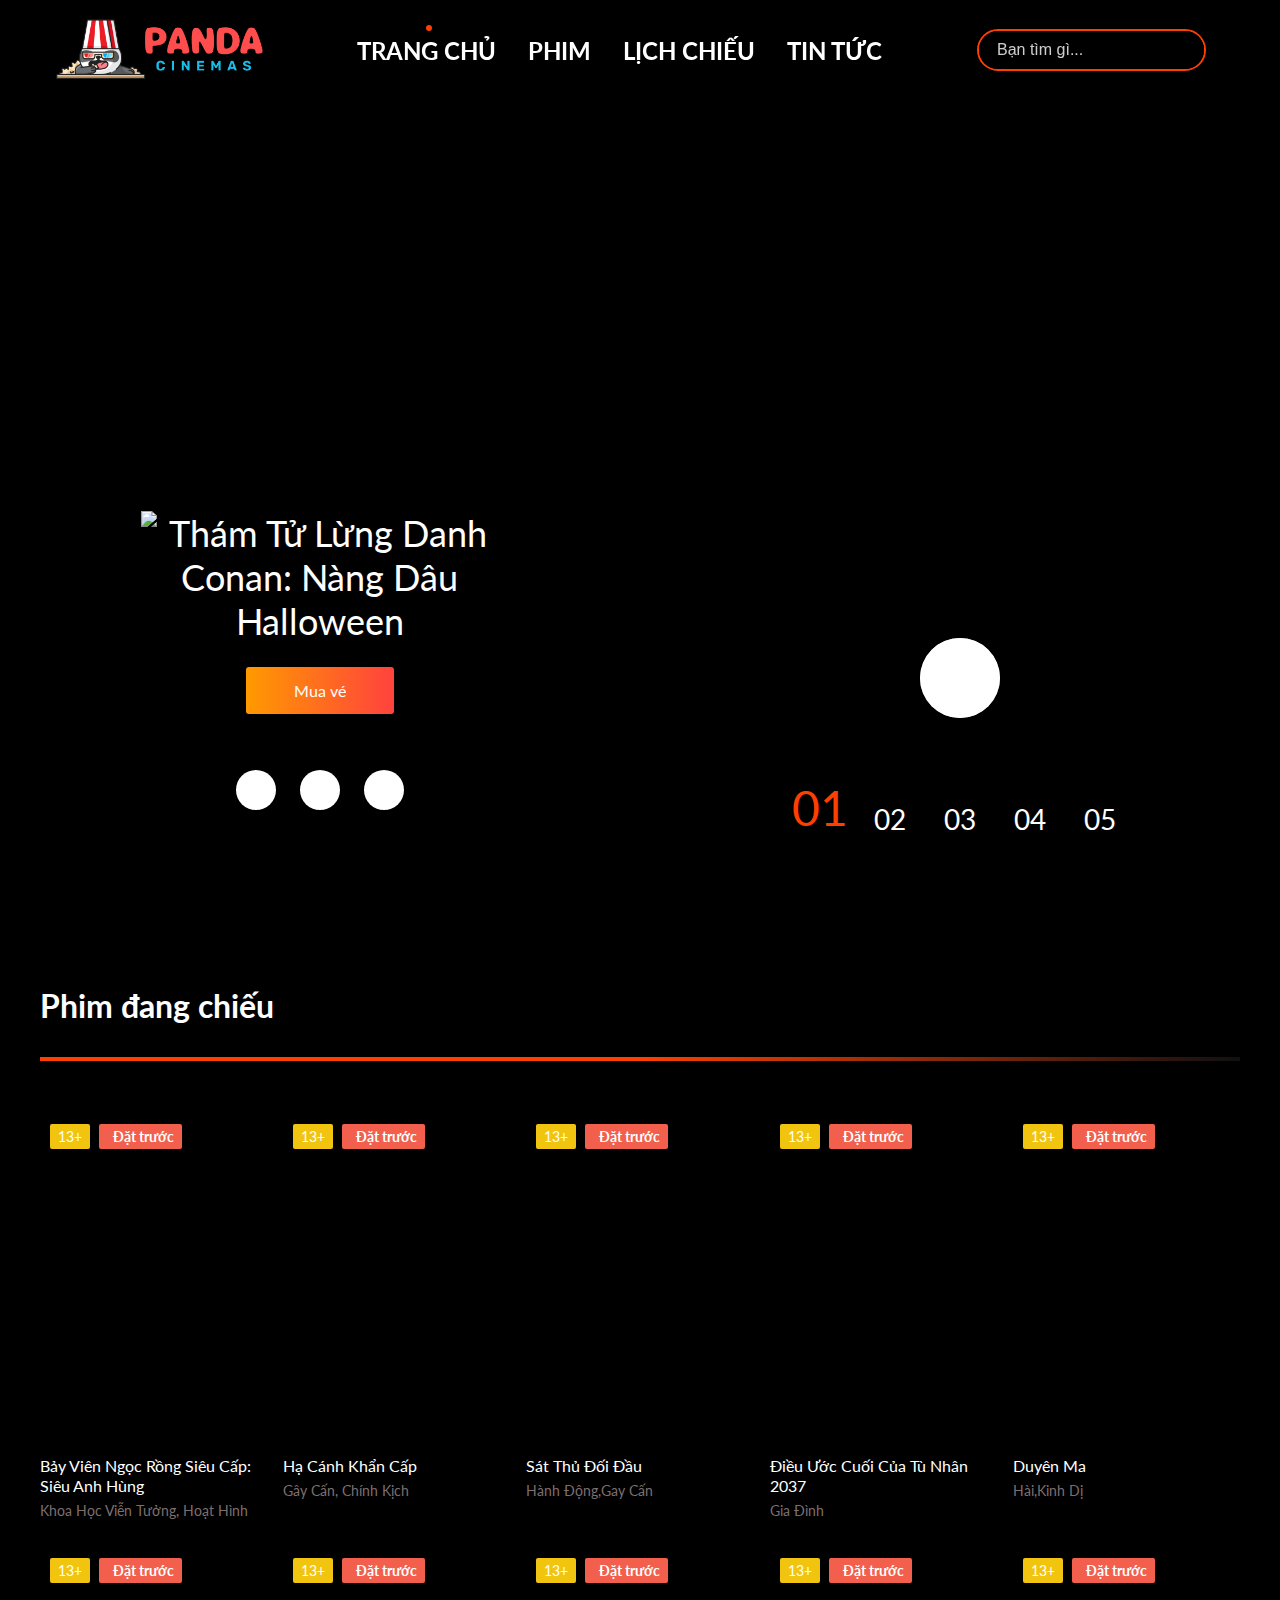
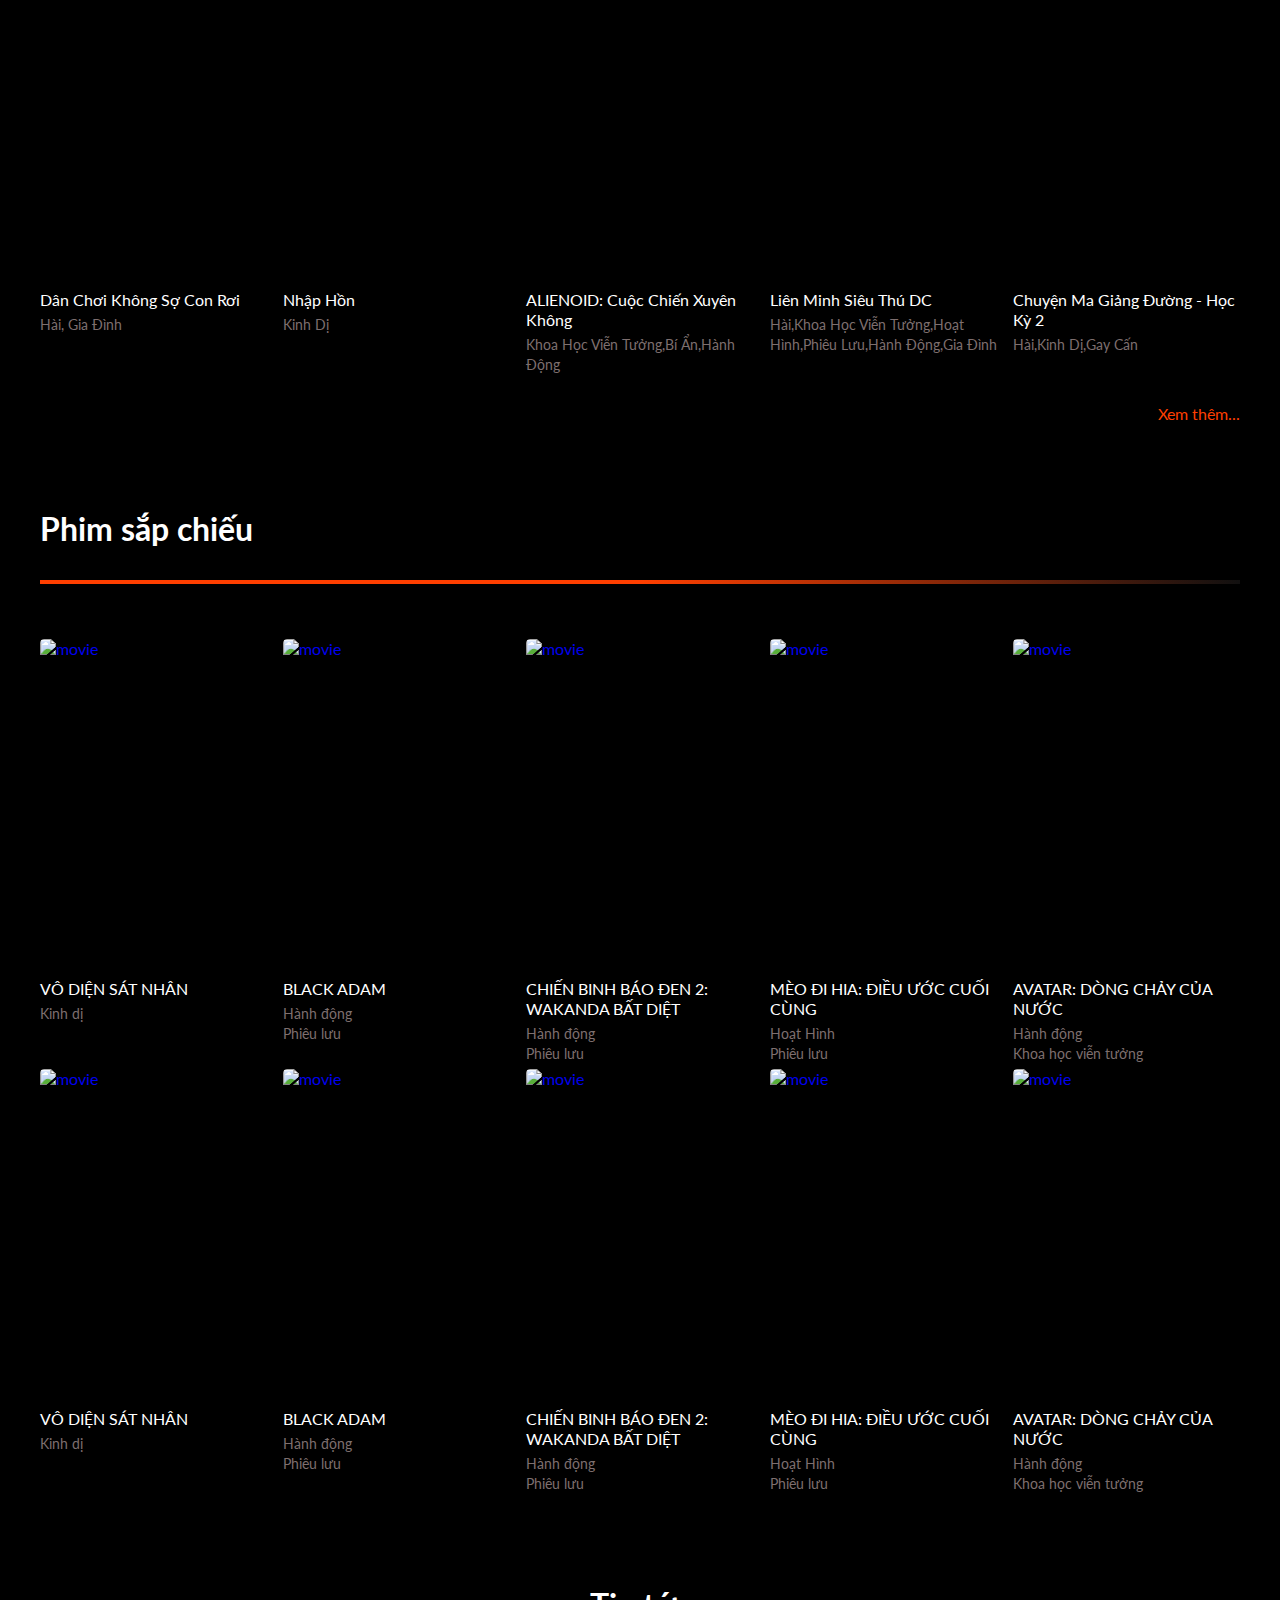
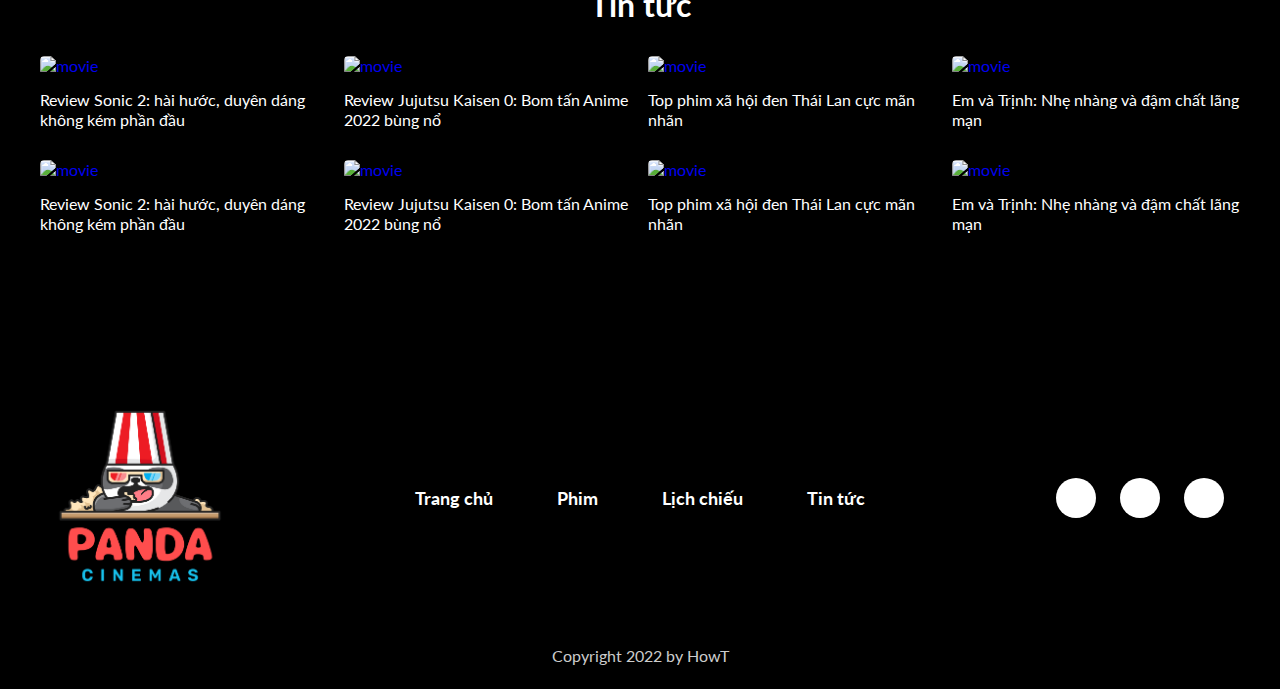
==== index.html @ e9b9b46e "leu leu" ====
<!DOCTYPE html>
<html lang="en">
<head>
    <meta charset="UTF-8">
    <meta http-equiv="X-UA-Compatible" content="IE=edge">
    <meta name="viewport" content="width=device-width, initial-scale=1.0">
    <link rel="stylesheet" href="./assets/css/main.css">
    <link rel="stylesheet" href="./assets/css/grid.css">
    <link rel="stylesheet" href="./assets/css/base.css">
    <link rel="stylesheet" href="./assets/css/responsive.css">
    <link rel="stylesheet" href="https://cdnjs.cloudflare.com/ajax/libs/slick-carousel/1.8.1/slick.css" integrity="sha512-wR4oNhLBHf7smjy0K4oqzdWumd+r5/+6QO/vDda76MW5iug4PT7v86FoEkySIJft3XA0Ae6axhIvHrqwm793Nw==" crossorigin="anonymous" referrerpolicy="no-referrer" />
    <link rel="stylesheet" href="https://cdnjs.cloudflare.com/ajax/libs/font-awesome/6.1.1/css/all.min.css" integrity="sha512-KfkfwYDsLkIlwQp6LFnl8zNdLGxu9YAA1QvwINks4PhcElQSvqcyVLLD9aMhXd13uQjoXtEKNosOWaZqXgel0g==" crossorigin="anonymous" referrerpolicy="no-referrer" />
    <link rel="preconnect" href="https://fonts.googleapis.com">
    <link rel="preconnect" href="https://fonts.gstatic.com" crossorigin>
    <link href="https://fonts.googleapis.com/css2?family=Lato:wght@400;700&family=Oswald&family=Roboto&display=swap" rel="stylesheet">
    <link rel="shortcut icon" href="./assets/img/panda.png">
    <script src="https://cdnjs.cloudflare.com/ajax/libs/jquery/3.6.0/jquery.min.js" integrity="sha512-894YE6QWD5I59HgZOGReFYm4dnWc1Qt5NtvYSaNcOP+u1T9qYdvdihz0PPSiiqn/+/3e7Jo4EaG7TubfWGUrMQ==" crossorigin="anonymous" referrerpolicy="no-referrer"></script>
    <script src="./assets/js/createHeaderAndFooter.js"></script>
    <script src="https://cdnjs.cloudflare.com/ajax/libs/slick-carousel/1.8.1/slick.min.js" integrity="sha512-XtmMtDEcNz2j7ekrtHvOVR4iwwaD6o/FUJe6+Zq+HgcCsk3kj4uSQQR8weQ2QVj1o0Pk6PwYLohm206ZzNfubg==" crossorigin="anonymous" referrerpolicy="no-referrer"></script>
    <title>Momo clone</title> 
</head>
<body>
    <!-- Back to top -->
    <a href="#" class="back-to-top">
        <i class="fa-solid fa-arrow-up"></i>
    </a>
    <div class="app">
        <!-- header app -->
        <header class="header"> 
            <!-- <div class="grid wide">
                <nav class="header-navbar">
                    <div class="navbar__logo">
                        <a href="#" class="navbar__logo-link">
                            <img src="./assets/img/Panda-ngang2.png" alt="" class="navbar__logo-img">
                        </a>  
                    </div>
                    <div class="navbar__menu">
                        <ul class="navbar__menu-list">
                            <li class="navbar__menu-item">
                                <a href="" class="navbar__menu-item-link">Phim<i class="fa-solid fa-chevron-down"></i></a> 
                            </li>
                            <li class="navbar__menu-item">
                                <a href="" class="navbar__menu-item-link">Giá vé<i class="fa-solid fa-chevron-down"></i></a>
                            </li>
                            <li class="navbar__menu-item">
                                <a href="" class="navbar__menu-item-link">Tin tức<i class="fa-solid fa-chevron-down"></i></a>
                            </li>
                            <li class="navbar__menu-item">
                                <a href="" class="navbar__menu-item-link">Về HowT<i class="fa-solid fa-chevron-down"></i></a>
                            </li>
                        </ul>
                    </div>  
                    <div class="navbar__search-bar">
                        <input id="navbar-search-inp" class="navbar__search-bar-inp" type="text" placeholder="Bạn tìm gì...">
                        <label for="navbar-search-inp"><i class="fa-solid fa-magnifying-glass navbar__search-bar-icon"></i></label>
                    </div>
                </nav>
            </div> -->
        </header>

        <!-- Container content -->
        <div class="container">
            <div class="ranking-showing"> 
                <div class="ranking-showing__bg">
                    <div class="ranking-showing__bg-wrapper">
                        <img src="https://i0.wp.com/anitrendz.net/news/wp-content/uploads/2022/02/Detective-Conan-The-Bride-of-Halloween-main-visual-1-scaled-e1643772799468.jpg" alt="" class="ranking-showing__bg-img">
                        <img src="https://images3.alphacoders.com/124/1241167.png" alt="" class="ranking-showing__bg-img">
                        <img src="https://sportshub.cbsistatic.com/i/2022/03/01/f4d8f4e6-d09f-4e48-933a-8ec43ad889b6/dragon-ball-super-super-hero-poster.png" alt="" class="ranking-showing__bg-img">
                        <img src="https://www.bullettrainmovie.com/images/share.jpg" alt="" class="ranking-showing__bg-img">
                        <img src="https://www.cinemabang.com/resources/dc%20league%20of%20superpets%20banner.jpg" alt="" class="ranking-showing__bg-img"> 
                    </div>
                </div>
                <div class="ranking-showing__content">
                    <div class="grid">
                        <div class="row no-gutters">
                            <div class="l-6">
                                <div class="ranking__infor"> 
                                    <div class="ranking__infor-name-wrapper">
                                        <img src="https://vnw-img-cdn.popsww.com/api/v2/containers/file2/cms_topic/image_title-a5d678326f1e-1655971698046-JtsDdAZ5.png?v=0" class="ranking__infor-name" alt="">
                                    </div>
                                    
                                    <!-- <h1 class="ranking__infor-name">Thám Tử Lừng Danh Conan: Nàng Dâu Halloween</h1> -->
                                    <div class="film__item-buy ranking__infor-buy">
                                        <a href="./film.html" class="slider-buy-btn buy-btn">Mua vé</a> 
                                    </div>
                                    <div class="ranking__social">
                                        <div class="footer__social">
                                            <div class="footer__social-wrapper">
                                                <a href="" class="footer__social-link">
                                                    <i class="fa-brands fa-facebook-f"></i>
                                                </a>
                                            </div>
                                            <div class="footer__social-wrapper">
                                                <a href="" class="footer__social-link">
                                                    <i class="fa-brands fa-instagram"></i>
                                                </a>
                                            </div>
                                            <div class="footer__social-wrapper">
                                                <a href="" class="footer__social-link">
                                                    <i class="fa-brands fa-twitter"></i>
                                                </a>
                                            </div>
                                        </div>
                                    </div>
                                </div>
                            </div>
                            <div class="l-6">
                                <div class="ranking__slide">
                                    <div class="ranking-trailer">
                                        <a href="#trailer" onclick="" class="ranking__trailer-icon film-trailer-item trailer-btn-responsive">
                                            <i class="fa-solid fa-play"></i>
                                        </a> 
                                    </div>
                                    <div class="ranking__number">
                                        <ul class="ranking__number-list">
                                            <li class="ranking__number-item">
                                                <a href="#" class="ranking__direct pre">
                                                    <i class="fa-solid fa-arrow-left-long"></i>
                                                </a>
                                            </li>
                                            <li class="ranking__number-item">
                                                <a href="#" class="ranking__number-link ranking-active">01</a>
                                            </li>
                                            <li class="ranking__number-item">
                                                <a href="#" class="ranking__number-link">02</a>
                                            </li>
                                            <li class="ranking__number-item">
                                                <a href="#" class="ranking__number-link">03</a>
                                            </li>
                                            <li class="ranking__number-item">
                                                <a href="#" class="ranking__number-link">04</a>
                                            </li>
                                            <li class="ranking__number-item">
                                                <a href="#" class="ranking__number-link">05</a>
                                            </li>
                                            <li class="ranking__number-item">
                                                <a href="#" class="ranking__direct next">
                                                    <i class="fa-solid fa-arrow-right-long"></i>
                                                </a>
                                            </li>
                                        </ul>
                                    </div>
                                </div>
                            </div>
                        </div> 
                    </div>
                </div>
            </div>
            <!-- Now showing -->
            <div id="showing" class="now-showing content-padding">
                <div class="grid wide">
                    <h1 class="slider-movie-tittle">Phim đang chiếu</h1>
                    <div class="lineX"></div>
                    <div class="now-showing-slider">
                        <div class="slider-film">
                            <div class="slider-wrapper">
                                <div class="row slider-film-wrapped">
                                    <div class="col l-2-4 slider-item">
                                        <div class="film__item">
                                            <a href="#" class="film__item-img-wrapped film-booking"> 
                                                <img src="./assets/img/film_1.webp" alt="" class="film__item-img">
                                                <div class="film__item-tag-top">
                                                    <span class="film__item-old old-13">13+</span>
                                                    <span class="film__item-reserve"><i class="fa-solid fa-film"></i>Đặt trước</span>
                                                </div>
                                            </a>
                                            <a href="" class="film__item-info">
                                            <p class="film__item-info-name">
                                                Thám Tử Lừng Danh Conan: Nàng Dâu Halloween 
                                            </p>
                                            <div class="film__item-info-types flex">
                                                <p class="film__item-info-type">Hoạt Hình</p>
                                                <div class="lineY"></div>
                                                <p class="film__item-info-type">Hình Sự</p>
                                            </div>
                                        </a>
                                        </div>
                                    </div> 
                                </div>
                            </div>
                            <div class="wrapped-more">
                                <span>
                                    <a href="#" class="more">Xem thêm...</a>
                                </span>
                            </div>
                        </div>
                    </div>
                </div>
            </div>

            <div class="background-bottom">
                <!-- Coming -->
                <div id="trailer-container" class="trailer content-padding">
                    <div class="trailer__content">
                        <div class="grid wide"> 
                            <h1 class="slider-movie-tittle">Phim sắp chiếu</h1> 
                            <div class="lineX"></div>
                            <div class="trailer__content-films"> 
                                <div class="row">
                                    <div class="col l-2-4">
                                        <div class="trailer__content-film">
                                            <a href="#product-pop-up" onclick="viewTrailerJs('https://www.youtube.com/watch?v=KgMmy31o-OE');" class="film__item-img-wrapped film-trailer-item">
                                                <img class="film__item-img" src="https://bom.so/Zgtyyg" alt="movie">
                                                <span class="trailer__content-film-icon">
                                                    <i class="fa-solid fa-play"></i>
                                                </span> 
                                            </a>
                                            <a href="" class="film__item-info">
                                                <p class="film__item-info-name">
                                                    VÔ DIỆN SÁT NHÂN
                                                </p>
                                                <div class="film__item-info-types flex">
                                                    <p class="film__item-info-type">Kinh dị</p>
                                                </div>
                                            </a> 
                                        </div>
                                    </div>
                                    <div class="col l-2-4">
                                        <div class="trailer__content-film">
                                            <a href="#product-pop-up" onclick="viewTrailerJs('https://www.youtube.com/watch?v=fcs35Pt2SNU');" class="film__item-img-wrapped film-trailer-item">
                                                <img class="film__item-img" src="https://bom.so/x4pyrb" alt="movie">
                                                <span class="trailer__content-film-icon">
                                                    <i class="fa-solid fa-play"></i>
                                                </span> 
                                            </a>
                                            <a href="" class="film__item-info">
                                                <p class="film__item-info-name">
                                                    BLACK ADAM 
                                                </p>
                                                <div class="film__item-info-types flex">
                                                    <p class="film__item-info-type">Hành động</p>
                                                    <div class="lineY"></div>
                                                    <p class="film__item-info-type">Phiêu lưu</p>
                                                </div>
                                            </a> 
                                        </div>
                                    </div>
                                    <div class="col l-2-4">
                                        <div class="trailer__content-film">
                                            <a href="#product-pop-up" onclick="viewTrailerJs('https://www.youtube.com/watch?v=wOxakDkCPPs');" class="film__item-img-wrapped film-trailer-item">
                                                <img class="film__item-img" src="https://bom.so/DR9MPV" alt="movie">
                                                <span class="trailer__content-film-icon">
                                                    <i class="fa-solid fa-play"></i>
                                                </span> 
                                            </a>
                                            <a href="" class="film__item-info">
                                                <p class="film__item-info-name">
                                                    CHIẾN BINH BÁO ĐEN 2: WAKANDA BẤT DIỆT 
                                                </p>
                                                <div class="film__item-info-types flex">
                                                    <p class="film__item-info-type">Hành động</p>
                                                    <div class="lineY"></div>
                                                    <p class="film__item-info-type">Phiêu lưu</p>
                                                </div>
                                            </a> 
                                        </div>
                                    </div>
                                    <div class="col l-2-4">
                                        <div class="trailer__content-film">
                                            <a href="#product-pop-up" onclick="viewTrailerJs('https://www.youtube.com/watch?v=ixFHgfKr39Y');" class="film__item-img-wrapped film-trailer-item">
                                                <img class="film__item-img" src="https://bom.so/QNsNgB" alt="movie">
                                                <span class="trailer__content-film-icon">
                                                    <i class="fa-solid fa-play"></i>
                                                </span> 
                                            </a>
                                            <a href="" class="film__item-info">
                                                <p class="film__item-info-name">
                                                    MÈO ĐI HIA: ĐIỀU ƯỚC CUỐI CÙNG 
                                                </p>
                                                <div class="film__item-info-types flex">
                                                    <p class="film__item-info-type">Hoạt Hình</p>
                                                    <div class="lineY"></div>
                                                    <p class="film__item-info-type">Phiêu lưu</p>
                                                </div>
                                            </a> 
                                        </div>
                                    </div>
                                    <div class="col l-2-4">
                                        <div class="trailer__content-film">
                                            <a href="#product-pop-up" onclick="viewTrailerJs('https://www.youtube.com/watch?v=oeRG9A6bDdY');" class="film__item-img-wrapped film-trailer-item">
                                                <img class="film__item-img" src="https://bom.so/5RbVRU" alt="movie">
                                                <span class="trailer__content-film-icon">
                                                    <i class="fa-solid fa-play"></i>
                                                </span> 
                                            </a>
                                            <a href="" class="film__item-info">
                                                <p class="film__item-info-name">
                                                    AVATAR: DÒNG CHẢY CỦA NƯỚC 
                                                </p>
                                                <div class="film__item-info-types flex">
                                                    <p class="film__item-info-type">Hành động</p>
                                                    <div class="lineY"></div>
                                                    <p class="film__item-info-type">Khoa học viễn tưởng</p>
                                                </div>
                                            </a> 
                                        </div>
                                    </div>
                                    
                                    <div class="col l-2-4">
                                        <div class="trailer__content-film">
                                            <a href="#product-pop-up" onclick="viewTrailerJs('https://www.youtube.com/watch?v=KgMmy31o-OE');" class="film__item-img-wrapped film-trailer-item">
                                                <img class="film__item-img" src="https://bom.so/Zgtyyg" alt="movie">
                                                <span class="trailer__content-film-icon">
                                                    <i class="fa-solid fa-play"></i>
                                                </span> 
                                            </a>
                                            <a href="" class="film__item-info">
                                                <p class="film__item-info-name">
                                                    VÔ DIỆN SÁT NHÂN
                                                </p>
                                                <div class="film__item-info-types flex">
                                                    <p class="film__item-info-type">Kinh dị</p>
                                                </div>
                                            </a> 
                                        </div>
                                    </div>
                                    <div class="col l-2-4">
                                        <div class="trailer__content-film">
                                            <a href="#product-pop-up" onclick="viewTrailerJs('https://www.youtube.com/watch?v=fcs35Pt2SNU');" class="film__item-img-wrapped film-trailer-item">
                                                <img class="film__item-img" src="https://bom.so/x4pyrb" alt="movie">
                                                <span class="trailer__content-film-icon">
                                                    <i class="fa-solid fa-play"></i>
                                                </span> 
                                            </a>
                                            <a href="" class="film__item-info">
                                                <p class="film__item-info-name">
                                                    BLACK ADAM 
                                                </p>
                                                <div class="film__item-info-types flex">
                                                    <p class="film__item-info-type">Hành động</p>
                                                    <div class="lineY"></div>
                                                    <p class="film__item-info-type">Phiêu lưu</p>
                                                </div>
                                            </a> 
                                        </div>
                                    </div>
                                    <div class="col l-2-4">
                                        <div class="trailer__content-film">
                                            <a href="#product-pop-up" onclick="viewTrailerJs('https://www.youtube.com/watch?v=wOxakDkCPPs');" class="film__item-img-wrapped film-trailer-item">
                                                <img class="film__item-img" src="https://bom.so/DR9MPV" alt="movie">
                                                <span class="trailer__content-film-icon">
                                                    <i class="fa-solid fa-play"></i>
                                                </span> 
                                            </a>
                                            <a href="" class="film__item-info">
                                                <p class="film__item-info-name">
                                                    CHIẾN BINH BÁO ĐEN 2: WAKANDA BẤT DIỆT 
                                                </p>
                                                <div class="film__item-info-types flex">
                                                    <p class="film__item-info-type">Hành động</p>
                                                    <div class="lineY"></div>
                                                    <p class="film__item-info-type">Phiêu lưu</p>
                                                </div>
                                            </a> 
                                        </div>
                                    </div>
                                    <div class="col l-2-4">
                                        <div class="trailer__content-film">
                                            <a href="#product-pop-up" onclick="viewTrailerJs('https://www.youtube.com/watch?v=ixFHgfKr39Y');" class="film__item-img-wrapped film-trailer-item">
                                                <img class="film__item-img" src="https://bom.so/QNsNgB" alt="movie">
                                                <span class="trailer__content-film-icon">
                                                    <i class="fa-solid fa-play"></i>
                                                </span> 
                                            </a>
                                            <a href="" class="film__item-info">
                                                <p class="film__item-info-name">
                                                    MÈO ĐI HIA: ĐIỀU ƯỚC CUỐI CÙNG 
                                                </p>
                                                <div class="film__item-info-types flex">
                                                    <p class="film__item-info-type">Hoạt Hình</p>
                                                    <div class="lineY"></div>
                                                    <p class="film__item-info-type">Phiêu lưu</p>
                                                </div>
                                            </a> 
                                        </div>
                                    </div>
                                    <div class="col l-2-4">
                                        <div class="trailer__content-film">
                                            <a href="#product-pop-up" onclick="viewTrailerJs('https://www.youtube.com/watch?v=oeRG9A6bDdY');" class="film__item-img-wrapped film-trailer-item">
                                                <img class="film__item-img" src="https://bom.so/5RbVRU" alt="movie">
                                                <span class="trailer__content-film-icon">
                                                    <i class="fa-solid fa-play"></i>
                                                </span> 
                                            </a>
                                            <a href="" class="film__item-info">
                                                <p class="film__item-info-name">
                                                    AVATAR: DÒNG CHẢY CỦA NƯỚC 
                                                </p>
                                                <div class="film__item-info-types flex">
                                                    <p class="film__item-info-type">Hành động</p>
                                                    <div class="lineY"></div>
                                                    <p class="film__item-info-type">Khoa học viễn tưởng</p>
                                                </div>
                                            </a> 
                                        </div>
                                    </div>
                                </div>
                            </div> 
                        </div>
                    </div>
                </div>
    
                <!-- Phim sap chieu -->
    
                <!-- Tin tức-->
                <div id="blog-container" class="blog content-padding">
                    <div class="blog__content">
                        <div class="grid wide">
                            <h1 class="slider-tittle">Tin tức</h1>
                            <div class="blog__content-films"> 
                                <div class="row">
                                    <div class="col l-3">
                                        <div class="trailer__content-film">
                                            <a href="#" class="blog__content-film__item-img-wrapped">
                                                <img class="film__item-img" src="https://static.mservice.io/blogscontents/s770x370/momo-upload-api-220601104733-637896772532818780.jpg" alt="movie">
                                            </a>
                                            <a href="" class="film__item-info">
                                                <p class="film__item-info-name paragraph-color">
                                                    Review Sonic 2: hài hước, duyên dáng không kém phần đầu
                                                </p>
                                            </a>
                                        </div>
                                    </div>
                                    <div class="col l-3">
                                        <div class="trailer__content-film">
                                            <a href="#" class="blog__content-film__item-img-wrapped">
                                                <img class="film__item-img" src="https://static.mservice.io/blogscontents/s770x370/momo-upload-api-220531091446-637895852867636350.jpg" alt="movie">
                                            </a>
                                            <a href="" class="film__item-info">
                                                <p class="film__item-info-name paragraph-color">
                                                    Review Jujutsu Kaisen 0: Bom tấn Anime 2022 bùng nổ
                                                </p>
                                            </a>
                                        </div>
                                    </div>
                                    <div class="col l-3">
                                        <div class="trailer__content-film">
                                            <a href="#" class="blog__content-film__item-img-wrapped">
                                                <img class="film__item-img" src="https://static.mservice.io/blogscontents/s770x370/momo-upload-api-220607210130-637902324900234426.jpg" alt="movie">
                                            </a>
                                            <a href="" class="film__item-info">
                                                <p class="film__item-info-name paragraph-color">
                                                    Top phim xã hội đen Thái Lan cực mãn nhãn
                                                </p>
                                            </a>
                                        </div>
                                    </div>
                                    <div class="col l-3">
                                        <div class="trailer__content-film">
                                            <a href="#" class="blog__content-film__item-img-wrapped">
                                                <img class="film__item-img" src="https://static.mservice.io/blogscontents/s770x370/momo-upload-api-220614113939-637908035797577305.jpg" alt="movie">
                                            </a>
                                            <a href="" class="film__item-info">
                                                <p class="film__item-info-name paragraph-color">
                                                    Em và Trịnh: Nhẹ nhàng và đậm chất lãng mạn
                                                </p>
                                            </a>
                                        </div>
                                    </div>
                                    <div class="col l-3">
                                        <div class="trailer__content-film">
                                            <a href="#" class="blog__content-film__item-img-wrapped">
                                                <img class="film__item-img" src="https://static.mservice.io/blogscontents/s770x370/momo-upload-api-220601104733-637896772532818780.jpg" alt="movie">
                                            </a>
                                            <a href="" class="film__item-info">
                                                <p class="film__item-info-name paragraph-color">
                                                    Review Sonic 2: hài hước, duyên dáng không kém phần đầu
                                                </p>
                                            </a>
                                        </div>
                                    </div>
                                    <div class="col l-3">
                                        <div class="trailer__content-film">
                                            <a href="#" class="blog__content-film__item-img-wrapped">
                                                <img class="film__item-img" src="https://static.mservice.io/blogscontents/s770x370/momo-upload-api-220531091446-637895852867636350.jpg" alt="movie">
                                            </a>
                                            <a href="" class="film__item-info">
                                                <p class="film__item-info-name paragraph-color">
                                                    Review Jujutsu Kaisen 0: Bom tấn Anime 2022 bùng nổ
                                                </p>
                                            </a>
                                        </div>
                                    </div>
                                    <div class="col l-3">
                                        <div class="trailer__content-film">
                                            <a href="#" class="blog__content-film__item-img-wrapped">
                                                <img class="film__item-img" src="https://static.mservice.io/blogscontents/s770x370/momo-upload-api-220607210130-637902324900234426.jpg" alt="movie">
                                            </a>
                                            <a href="" class="film__item-info">
                                                <p class="film__item-info-name paragraph-color">
                                                    Top phim xã hội đen Thái Lan cực mãn nhãn
                                                </p>
                                            </a>
                                        </div>
                                    </div>
                                    <div class="col l-3">
                                        <div class="trailer__content-film">
                                            <a href="#" class="blog__content-film__item-img-wrapped">
                                                <img class="film__item-img" src="https://static.mservice.io/blogscontents/s770x370/momo-upload-api-220614113939-637908035797577305.jpg" alt="movie">
                                            </a>
                                            <a href="" class="film__item-info">
                                                <p class="film__item-info-name paragraph-color">
                                                    Em và Trịnh: Nhẹ nhàng và đậm chất lãng mạn
                                                </p>
                                            </a>
                                        </div>
                                    </div>
                                </div>
                            </div> 
                            <!-- <div class="slider-news-surf">
                                <a href="#blog-container" class="slick-arrow slick-prev"> 
                                    <i class="fa-solid fa-arrow-left-long"></i>
                                </a> 
                                <ul class="slider-news-dots">
                                    <li class="slider-news-dot active-dot"></li>
                                    <li class="slider-news-dot"></li>
                                    <li class="slider-news-dot"></li>
                                </ul> 
                                <a href="#blog-container" class="slick-arrow slick-next">
                                    <i class="fa-solid fa-arrow-right-long"></i>
                                </a> 
                            </div> -->
                        </div>
                    </div>
                </div>   
            </div>
            <!-- Khuyến mãi -->
            <!-- <div id="discount-container" class="discount background-slider">
                <div class="discount__content">
                    <div class="grid wide">
                        <div class="slider-tittle">
                            <h1>
                                Khuyến Mãi
                            </h1>
                        </div>
                        <div class="trailer__content-films"> 
                            <div class="row">
                                <div class="col l-3">
                                    <div class="discount__content trailer__content-film">
                                        <a href="#" class="film__item-img-wrapped">
                                            <img class="film__item-img" src="https://static.mservice.io/blogscontents/s770x370/momo-upload-api-220610155908-637904735489990692.jpg" alt="movie"> 
                                        </a>
                                        <a href="" class="film__item-info">
                                            <p class="film__item-info-name paragraph-color">
                                                Lần đầu dùng MoMo, nhận ngay voucher CGV giảm 99K! 
                                            </p>
                                        </a> 
                                    </div>
                                </div>
                                <div class="col l-3">
                                    <div class="discount__content trailer__content-film">
                                        <a href="#" class="film__item-img-wrapped">
                                            <img class="film__item-img" src="https://static.mservice.io/blogscontents/s770x370/momo-upload-api-220610155908-637904735489990692.jpg" alt="movie"> 
                                        </a>
                                        <a href="" class="film__item-info">
                                            <p class="film__item-info-name paragraph-color">
                                                Lần đầu dùng MoMo, nhận ngay voucher CGV giảm 99K! 
                                            </p>
                                            <p class="film__item-info-type">
                                               15/06/2022
                                            </p>
                                        </a> 
                                    </div>
                                </div>
                                <div class="col l-3">
                                    <div class="discount__content trailer__content-film">
                                        <a href="#" class="film__item-img-wrapped">
                                            <img class="film__item-img" src="https://static.mservice.io/blogscontents/s770x370/momo-upload-api-220610155908-637904735489990692.jpg" alt="movie"> 
                                        </a>
                                        <a  href="" class="film__item-info">
                                            <p class="film__item-info-name paragraph-color">
                                                Lần đầu dùng MoMo, nhận ngay voucher CGV giảm 99K! 
                                            </p>
                                            <p class="film__item-info-type">
                                               15/06/2022
                                            </p>
                                        </a> 
                                    </div>
                                </div> 
                                <div class="col l-3">
                                    <div class="discount__content trailer__content-film">
                                        <a href="#" class="film__item-img-wrapped">
                                            <img class="film__item-img" src="https://static.mservice.io/blogscontents/s770x370/momo-upload-api-220610155908-637904735489990692.jpg" alt="movie"> 
                                        </a>
                                        <a href="" class="film__item-info">
                                            <p class="film__item-info-name paragraph-color">
                                                Lần đầu dùng MoMo, nhận ngay voucher CGV giảm 99K! 
                                            </p>
                                            <p class="film__item-info-type">
                                               15/06/2022
                                            </p>
                                        </a> 
                                    </div>
                                </div>
                            </div>
                        </div> 
                    </div>
                </div>
            </div> -->
        </div>

        <!-- Footer -->  
        <footer class="footer">
            <!-- <div class="grid wide">
                <div class="footer-wrapper">
                    <div class="row">
                        <div class="col l-2">
                            <a href="" class="footer__logo">
                                <img src="./assets/img/Panda-doc2.png" alt="" class="footer__logo-img">
                            </a>
                        </div>
                        <div class="col l-8">
                            <div class="footer__menu-wrapper">
                                <div class="footer__menu-item">
                                    <a href="#" class="footer__menu-item-link">Trang chủ</a>
                                </div>
                                <div class="footer__menu-item">
                                    <a href="#" class="footer__menu-item-link">Phim</a>
                                </div>
                                <div class="footer__menu-item">
                                    <a href="#" class="footer__menu-item-link">Lịch chiếu</a>
                                </div>
                                <div class="footer__menu-item">
                                    <a href="#" class="footer__menu-item-link">Tin tức</a>
                                </div>
                            </div>
                        </div>
                        <div class="col l-2">
                            <div class="footer__social">
                                <div class="footer__social-wrapper">
                                    <a href="" class="footer__social-link">
                                        <i class="fa-brands fa-facebook-f"></i>
                                    </a>
                                </div>
                                <div class="footer__social-wrapper">
                                    <a href="" class="footer__social-link">
                                        <i class="fa-brands fa-instagram"></i>
                                    </a>
                                </div>
                                <div class="footer__social-wrapper">
                                    <a href="" class="footer__social-link">
                                        <i class="fa-brands fa-twitter"></i>
                                    </a>
                                </div>
                            </div>
                        </div>
                    </div>
                    
                </div>
                <div class="copyright-wrapper">
                    <div class="row">
                        <div class="l-12">
                            <p class="copyright">Copyright 2022 by HowT</p>
                        </div>
                    </div>
                </div>
            </div> -->
        </footer>
    </div>

    <!-- modal trailer -->
    <div id="product-pop-up" class="modal js-modal">
        <div class="modal-js js-modal-container"> 
            <div id="trailer" class="film-link"> 
            </div>
            <div class="modal-close js-modal-close"><i class="fa-solid fa-xmark"></i></div>
        </div> 
    </div> 

    <!-- Javascript -->
    <script src="./assets/js/main.js"></script>
    <script src="./assets/js/base.js"></script>
    <script src="./assets/js/index.js"></script> 
</body>
</html>
---- assets/css/main.css ----
/* common */
.slider-movie-tittle {
    font-size: 3.2rem;
    padding-bottom: 3.2rem;
    color: white;
} 

.content-padding { 
    padding-top: 8.6rem;
}

.background {
    position: fixed; 
    top: 0;
    left: 0;
    bottom: 0;
    right: 0;
    z-index: -1;
    background-image: url("../img/background.jpg");
    background-position: center;
    background-size: cover;
    background-repeat: no-repeat;
    
}

/* Body content */
.container {  
    /* padding-top: var(--header-height); */
    background-color: var(--black-color);
}

/* Now showing slider */
.now-showing{ 
    background-color: #000;  
}
#showing .slider-title {
    font-size: 1.6rem;
}
.slider-tittle {
    color: white; 
    font-size: 3.2rem;
    text-align: center;  
    padding-bottom: 3.2rem;
}


.slider-tittle__link::after {
    content: '';
    position:absolute;  
    bottom: 0; 
    width: 100%;
    left: 0;     
    height: 2px;
    border-bottom: 2px solid var(--main-color); 
    transform: scaleX(0);   
    transition: transform 0.2s; 
}

.slider-tittle__link:hover {
    color: var(--main-color);
}

.slider-tittle__link:hover.slider-tittle__link::after{    
    transform: scaleX(1);    

}

.blog__category,
.slider-about {
    color: var(--color-g);
    font-size: 2rem;
    text-align: center;
    margin-bottom: 3.2rem;
}

.wrapped-more { 
    text-align: right;
    font-size: 1.6rem;  
}
.more { 
    text-decoration: none;
    color: var(--main-color); 
}


/* Film item */
.slider-film {
    position: relative
}

.slider-film-wrapped { 
}

.slider-wrapper {
    position: relative; 
} 

.slider-pre,
.slider-next {
    text-decoration: none;
    position: absolute; 
    z-index: 100;   
    top: 0;
    bottom: 10%;
    display: flex;
    align-items: center; 
}

.slider-pre { 
    left: -22px;
}

.slider-next {
    right: -22px;
}

.slider-next-link,
.slider-pre-link {
    background-color: rgba(255, 255, 255, 0.8); 
    font-size: 1.4rem;
    display: block; 
    padding: 8px 14px;
    border-radius: 50%; 
    color: black;
}

.film__item {
    margin-bottom: 2.4rem;
}
.blog__content-film__item-img-wrapped,
.film__item-img-wrapped {
    display: flex;
    width: 100%;
    height: 100%;
    text-decoration: none;  
    position: relative;
    border-radius: .4rem;
    overflow: hidden;
} 

.film__item-img-wrapped {
    height: 325px;
}

.trailer__content .film__item-img-wrapped {  
    display: flex;  
}

.film__item-img-wrapped:hover .film__item-img {
    transform: scale(105%);
}

.film__item-img {
    transition: transform 0.2s linear; 
    width: 100%;  
    height: auto;
    border-radius: .4rem;
}

.film__item-rank,
.film__item-tag-top {
    color: white;
    position: absolute; 
}

.film__item-rank {
    bottom: -0.6rem;
    left: 0.2rem;
    font-size: 5rem;
    font-weight: bold;
} 

.film__item-tag-top {
    top: 1.2rem;
    left: 1.0rem;  
}

.film__item-old,
.film__item-reserve {
    font-size: 1.4rem; 
    padding: .4rem .8rem; 
    border-radius: .2rem;
}

.film__item-old {  
    
}

.film__item-reserve {
    margin-left: .6rem;
    background-color: #f25f4c; 
    font-weight: bold; 
}

.film__item-reserve > i {
    margin-right: .6rem;
}

.film__item-info { 
    margin-top: .6rem; 
    display: block;
    text-decoration: none;
    /* color: white; */
    /* color: var(--paragraph-color); */
    font-size: 1.6rem;
    line-height: 2rem;
    min-height: 7rem;
}

.film__item-info-name {
    /* min-height: 4rem; */
    color: var(--white-color) !important;
    margin-top: 1.5rem; 
}

.film__item-info-types {
    padding: .5rem 0;
    font-size: 1.4rem;
}
.film__item-info-type {
    color: #7e6f6f;
}
.lineX {
    border-bottom: 4px solid;
    /* border-image-source: linear-gradient(to left, #743ad5, #d53a9d); */
    border-image-source: linear-gradient(to right,var(--main-color),var(--main-color),rgb(17, 16, 16));
    border-image-slice: 1;
    margin-bottom: 5.5rem;
}
.lineY {
    border-left: .1rem solid #5a5050;
    padding: 0 .5rem;
    margin-left: 1.5rem;
}

/* news */
.background-bottom {
    background-image: linear-gradient(transparent,rgba(0,0,0,0.65) 10%),url(https://wallpaperaccess.com/full/1106958.jpg);
    background-size: cover;
    background-repeat: no-repeat;
    background-position: top center ;   
    background-color: #000; 
    box-shadow: inset 0 120px 40px var(--black-color);
}

.background-slider { 
    padding: 8.6rem 0;
}

.trailer__content-films { 
}

.trailer__content-film {
    flex: 1 0 100%;
}

.slider-news-item {
    flex: 1 0 100%;
}

.slider-news-surf {
    display: flex;
    justify-content: space-between;
}

.fa-solid.fa-arrow-left-long,
.fa-solid.fa-arrow-right-long {
    color: white;
    padding: 1rem;
    font-size: 2rem;
}

.slider-news {
    display: block;
}

.slider-news-next {
    position: relative; 
    
}  

.slider-news-dots {
    display: flex;
    list-style-type: none;
    justify-content: center;
    height: 100%;
}

.slider-news-dot {
    padding: 1rem;
    border: .1rem solid var(--main-color);
    margin: 1rem;
    border-radius: 50%;
}

.fa-solid.fa-arrow-left-long:hover,
.fa-solid.fa-arrow-right-long:hover,
.slider-news-dot:hover {
    cursor: pointer;
    opacity: 0.5;
}



/* discount */
.discount {

}
.discount__content .trailer__content-film{
    box-shadow: 0rem 0rem .4rem var(--color-g); 
    border-radius: .6rem;
    overflow: hidden;
}
.discount__content .trailer__content-film:hover {
    box-shadow: .0rem .0rem 1rem var(--color-g);
}
.discount__content .film__item-info {
    padding: .3rem 1.5rem;
} 

/* modal */
.modal-buy .modal-buy__theatre {
    height: 70vh;
    overflow-y: auto;
    overflow-x: hidden;
} 

.ranking-showing {   
    
}  

.ranking-showing__bg {   
    position: absolute;
    top: 0;
    left: 0;
    right: 0;
    bottom: 0;     
    overflow: hidden;  
}

.ranking-showing__bg-wrapper { 
    position: absolute;    
    transition: transform 0.5s ease; 
}

.ranking-showing__bg-img {    
    position: absolute;    
    width: 100vw;      
    filter: brightness(80%);
    opacity: 0;
    z-index: 10;
}


.ranking__infor,
.ranking__slide { 
    padding: 6.4rem;
    display: flex;
    height: 100vh; 
    align-items: center; 
    justify-content: center;  
    flex-direction: column; 
    position: relative;
    z-index: 12;
}

 
.ranking__infor {
     
}

.ranking__infor-name-wrapper {
    flex: 1; 
    display: flex;
    align-items: flex-end;
    justify-content: center;
}

.ranking__infor-name {
    font-size: 3.6rem; 
    width: 70%; 
    text-align: center;
    color: var(--white-color); 
}   

.ranking__infor-buy {
    height: 25%;
}

.slider-buy-btn { 
    margin-top: 24px;  
}

.ranking-trailer {
    flex: 1;  
    display: flex;  
    justify-content: center; 
    align-items: flex-end;
}

.ranking__number {
    margin-top: 7rem;
}

.ranking__trailer-icon {
    display: block;
    padding: 1.2rem 2rem;
    color: red; 
    text-decoration: none;
    font-size: 3.6rem; 
    position: absolute;
    z-index: 10;
    border-radius: 50%;
} 

.ranking__trailer-icon > i {
    position: absolute;
    z-index: 10;    
    transform: translateX(-50%) translateY(-50%); 
    margin-left: 0.3rem;
}

.ranking__trailer-icon::before {
    content: "";
    position: absolute; 
    width: 80px;
    height: 80px;
    background: #ccc; 
    z-index: 0;
    display: block;
    border-radius: 50%;
    transform: translateX(-50%) translateY(-50%);
    animation: pulse-border 1.5s ease-out infinite;
} 

.ranking__trailer-icon::after {
    content: "";
    position: absolute;
    z-index: 1; 
    transform: translateX(-50%) translateY(-50%);
    display: block;
    width: 80px;
    height: 80px;
    background-color: var(--white-color);
    border-radius: 50%;
    transition: all 0.3s;
}

.ranking__trailer-icon:hover:after {
    background-color: #ddd;
}

.ranking__number {  
}

.ranking__number-list {
    display: flex;
    list-style-type: none;
    align-items: flex-end; 
    height: 7.6rem;
}

.ranking__number-link {
    text-decoration: none;
    font-size: 2.8rem;  
    color: var(--white-color);
    padding: 0 1.2rem;
    display: flex;  
    justify-content: center;
    width: 7rem;
}

.ranking__direct {
    text-decoration: none;
    font-size: 2.8rem;
    color: var(--text-color);
    margin: 0 1.2rem; 
}  

.ranking-active {
    font-size: 4.8rem;
    color: var(--main-color); 
    transition: 0.4s;
} 

@keyframes fadeIn {
    from {
        opacity: 0.5;
    } to {
        opacity: 1;
    }
}

.ranking__social {
    position: absolute;
    bottom: 10%;
    left: 50%;
    transform: translateX(-50%);
}


.active-dot {
    background-color: var(--main-color);
}


.blog {
    padding-bottom: 8.6rem;
}
---- assets/css/grid.css ----
/* Grid system */
.grid {
    display: block;
    width: 100%;
    padding: 0;
}

.grid.wide {
    max-width: 1200px;
    margin: 0 auto;
}

.row {
    display: flex;
    flex-wrap: wrap;
    margin: 0 -12px;
}

.row.no-gutters {
    margin-left: 0;
    margin-right: 0;
}

.col {
    padding: 0 12px;
}

/* Flex short hand (set the flex length on flex items)
    flex: <flex-grow> <flex-basis> <flex-shrink>
    flex grow: number of grow items in same container
    flex basis: innit lenght flex items
    flex shrink: shirnk relative to the rest of flex items
*/

.l-0 { 
    width: 0%;
}

.l-1 {
    flex: 0 0 8.333333%;
    width: 8.333333%;
} 

.l-2 {
    flex: 0 0 16.66667%;
    width: 16.66667%;
}

.l-3 {
    flex: 0 0 25%;
    width: 25%;
}

.l-4 {
    flex: 0 0 33.33333333%;
    width: 33.33333333%;
}

.l-2-4 {
    flex: 0 0 20%;
    max-width: 20%;
} 

.l-5 {
    flex: 0 0 41.66667%;
    width: 41.66667%;
}

.l-6 {
    flex: 0 0 50%;
    width: 50%;
}

.l-7 {
    flex: 0 0 58.33333%;
    width: 58.33333%;
}

.l-8 {
    flex: 0 0 66.66666667%;
    width: 66.66666667%;
} 

.l-9 {
    flex: 0 0 75%;
    width: 75%;
}

.l-10 {
    flex: 0 0 83.333333%;
    width: 83.333333%;
}

.l-12 {
    flex: 0 0 100%;
    width: 100%;
}

/*  mobile */
@media (max-width: 739px)  {
    .row {
        margin: 0;
    }  

    .row.no-gutters .col {
        padding: 0;
    }

    .col {
        padding: 0 4px;
    }

    .s-0 {
        display: none;
    }

    .s-1 {
        flex: 0 0 8.333333%;
        width: 8.333333%;
    } 
    
    .s-2 {
        flex: 0 0 16.66667%;
        width: 16.66667%;
    }
    
    .s-3 {
        flex: 0 0 25%;
        width: 25%;
    }
    
    .s-4 {
        flex: 0 0 33.33333333%;
        width: 33.33333333%;
    }
    
    .s-2-4 {
        flex: 0 0 20%;
        max-width: 20%;
    } 
    
    .s-5 {
        flex: 0 0 41.66667%;
        width: 41.66667%;
    }
    
    .s-6 {
        flex: 0 0 50%;
        width: 50%;
    }
    
    .s-7 {
        flex: 0 0 58.33333%;
        width: 58.33333%;
    }
    
    .s-8 {
        flex: 0 0 66.66666667%;
        width: 66.66666667%;
    } 
    
    .s-9 {
        flex: 0 0 75%;
        width: 75%;
    }
    
    .s-10 {
        flex: 0 0 83.333333%;
        width: 83.333333%;
    }
    
    .s-12 {
        flex: 0 0 100%;
        width: 100%;
    }
} 

/* Tablet */
@media (min-width: 1024px) {
    .row {
        margin: 0 -8px;
    } 

    .col {
        padding: 0 8px;
    }

    .m-1 {
        flex: 0 0 8.333333%;
        width: 8.333333%;
    } 
    
    .m-2 {
        flex: 0 0 16.66667%;
        width: 16.66667%;
    }
    
    .m-3 {
        flex: 0 0 25%;
        width: 25%;
    }
    
    .m-4 {
        flex: 0 0 33.33333333%;
        width: 33.33333333%;
    }
    
    .m-2-4 {
        flex: 0 0 20%;
        max-width: 20%;
    } 
    
    .m-5 {
        flex: 0 0 41.66667%;
        width: 41.66667%;
    }
    
    .m-6 {
        flex: 0 0 50%;
        width: 50%;
    }
    
    .m-7 {
        flex: 0 0 58.33333%;
        width: 58.33333%;
    }
    
    .m-8 {
        flex: 0 0 66.66666667%;
        width: 66.66666667%;
    } 
    
    .m-9 {
        flex: 0 0 75%;
        width: 75%;
    }
    
    .m-10 {
        flex: 0 0 83.333333%;
        width: 83.333333%;
    }
    
    .m-12 {
        flex: 0 0 100%;
        width: 100%;
    }
}
---- assets/css/base.css ----
:root {
    --navbar-color: rgb(82 82 82);
    --text-color: #ccc;
    --white-color:white;
    --black-color:#000;
    --old-color-13: #f1c40f;
    --old-color-16: #FF9A00;
    --old-color-p: #27ae60; 
    --header-height: 10rem;
    --color-g: gray;
    --color-brown: #3e2917;
    --paragraph-color:#2a2a2a;
    --main-color: #ff3f00;
    --second-color: #3EC1D3;
    --body-color:#0D0D0F;
}

* {
    padding: 0;
    margin: 0;
    box-sizing: border-box;
} 

html {
    font-family: 'Lato', sans-serif;
    font-size: 62.5%;
    scroll-behavior: smooth;  
}

.old-13 {
    background-color: var(--old-color-13); 
}

.old-16 {
    background-color: var(--old-color-16); 
}

.old-p {
    background-color: var(--old-color-p);
}


/* acitve */
.active-show {
    color: var(--main-color);
}

.active-show::after {

}

/* common */ 
.center {
    align-items: center;
    margin-left: auto;
    margin-right: auto;
    justify-content: center;
}  

.buy-btn {
    display: flex;
    padding: 1.4rem 4.8rem;
    width: 100%;
    font-size: 1.6rem;
    text-decoration: none;
    color: var(--white-color); 
    justify-content: center;
    border-radius: 0.3rem;
    background: rgb(255,154,0);
    background: linear-gradient(90deg, rgba(255,154,0,1) 0%, rgba(255,22,93,1) 50%, rgba(62,193,211,1) 100%);
    background-size: 300% 100%; 
    moz-transition: all .4s ease-in-out;
    -o-transition: all .4s ease-in-out;
    -webkit-transition: all .4s ease-in-out;
    transition: all .4s ease-in-out;
}

.buy-btn:hover {
    background-position: 100% 0;
    moz-transition: all .4s ease-in-out;
    -o-transition: all .4s ease-in-out;
    -webkit-transition: all .4s ease-in-out;
    transition: all .4s ease-in-out;
} 

/* Back to top */
.back-to-top {
    opacity: 0;  
    position: absolute;
    background-color: var(--white-color);
    /* background-color: #ff8906; */
    /* transform: opacity .5s; */
    text-decoration: none;
    font-size: 2rem;
    border-radius: 50%;
    padding: 1rem 1.5rem;
    color: var(--black-color);    
    box-shadow: 0 0 2px 2px rgba(0, 0, 0, 0.2);
}

.back-to-top.top {
    position: fixed;
    bottom: 20px;
    right: 20px;
    z-index: 10; 
    transition: opacity ease-in .3s; 
    opacity: 1;  
}


/* Modal view trailer */
.modal-buy-ticket.open,
.modal.open{
    display: flex;
    opacity: 1;
    transition: all ease-in 0.2s; 
}

.modal-buy {
    opacity: 0;
    transition: opacity ease-in 0.2s; 
    padding: 1.6rem;

}

.open .modal-buy {
    opacity: 1; 
}

.modal-buy-ticket,
.modal {
    position: fixed; 
    top: 0;
    bottom: 0;  
    left: 0;
    right: 0;   
    z-index: 199999000;
    background-color: rgba(0, 0, 0, 0.8); 
    display: none;
    align-items: center;
    justify-content: center; 
    transition: all ease-in 0.2s;  
} 

.modal-js {   
    width: 75%; 
    position: relative;
}

.modal-close {
    position: absolute;
    top: -26px;
    right: -18px;
    padding: 1rem 1.6rem;
    font-size: 1.6rem;
    color: var(--white-color);
    cursor: pointer;
    border: 2px solid var(--white-color);
    border-radius: 50%;
} 

.modal-title {
    font-size: 3.2rem;
    padding: 8px 0;
    text-align: center;
}

.film-link {  
}

.film-link iframe{
} 

/* stick */
.stick-movie {
    font-size: 3rem;
}
.stick-news {
    background-color: white;
}
.border-bottom {
    width: 70%;
    border: .1rem solid rgba(234,152, 213, 0.5);
    display: flex;
    margin-right: auto;
    margin-left: auto;
    /* margin-bottom: 1.5rem; */
}

.paragraph-color {
    color: var(--paragraph-color);
} 

/* Logo scroll */
.header.sticky {   
    top: 0;
    left: 0;
    position: fixed;
    z-index: 190; 
    background-color: var(--black-color);
    width: 100%;  
    box-shadow: .0rem .1rem 0 .1rem rgba(0, 0, 0, 0.1); 
    height: var(--header-height);   
}

.sticky .header-navbar {  
}

.sticky .navbar__search-bar {
    border-color: #000 ;    
}

.sticky .navbar__search-bar-inp {
    background-color: #fff;
    color:var(--black-color);
}

.sticky .navbar__search-bar-inp::placeholder {
    color: black;
}

.sticky .navbar__search-bar-icon {
    color: var(--navbar-color);
    background-color: white;
}

.sticky .navbar__menu-item-link {
    color: var(--white-color);
    font-size: 1.6rem;
} 

/* Header */
.header { 
    /* background-color: var(--white-color); */
    background-color: transparent;
    position: fixed;
    width: 100%;
    z-index: 1000;  
    top: 0;
    padding: 0 6.4rem;     
}

.header-navbar {
    height: 10rem;
    width: 100%;
    display: flex;
    align-items: center;
    justify-content: space-between; 
}

.navbar__logo {  
    display: flex;
    width: 18%;  
}

.navbar__menu {
    height: inherit; 
}

.navbar__logo-link {
    text-decoration: none;
}

.navbar__logo-img {
    width: 100%;
}

.navbar__menu-list {
    height: inherit;
    display: flex;
    align-items: center;
    list-style-type: none;   
}

.navbar__menu-item {   
    height: inherit;    
}

.navbar__menu-item-link {
    display: flex;
    align-items: center;
    height:inherit;
    text-decoration: none;
    text-transform: uppercase;
    padding: 0.8rem 1.6rem;
    color: var(--white-color);
    font-size: 2.4rem;
    font-weight: bold;
    transition: 0.2s;
}   

.navbar__menu-item-link:hover {
    color: var(--main-color);
}

.navbar__search-bar {
    display: flex; 
    border: 0.2rem solid var(--main-color);
    border-radius: 2.4rem;
    overflow: hidden;   
    justify-content: space-between; 
    position: relative;
    margin: 0 0.2rem;
}

.navbar__search-bar-inp {
    height:inherit;
    border: none;
    outline: none;
    padding: 1rem 1.8rem; 
    padding-right: 0;
    font-size: 1.6rem; 
    background-color: var(--black-color);    
    color: white; 
} 

.navbar__search-bar-inp::placeholder {
    color: white;
    opacity: 0.8; /* Firefox */
}   

.navbar__search-bar-icon {  
    font-size: 1.6rem;
    padding: 1.2rem 1.6rem;
    cursor: pointer; 
    background-color: var(--black-color);
    color: white;
    position: absolute;
    right: 0;
    /* transition: background-color 0.2s; */
} 

.navbar__search-bar-icon:hover {
    color: var(--main-color);
} 

/* Footer */
.footer {
    background: var(--black-color);
}

.footer-wrapper {
    padding: 5.6rem 0;
}

.footer__logo {
    width: 100%;
    display: flex;
    text-decoration: none;
}

.footer__logo-img {
    width: 100%;
}

.footer__menu-wrapper {
    width: 100%;
    height: 100%;
    display: flex;
    justify-content: center;
    align-items: center;
}

.footer__menu-item { 
}

.footer__menu-item-link {
    display: flex;
    text-decoration: none;
    color: var(--white-color);
    font-size: 1.8rem;
    font-weight: bold;
    padding: 1.2rem 3.2rem;
    transition: all 0.2s ease-in;
}

.footer__menu-item-link:hover {
    color: var(--main-color);
}

.footer__social {
    display: flex;
    justify-content: center; 
    height: 100%;
} 

.footer__social-wrapper {   
    align-self: center;
}

.footer__social-link { 
    text-decoration: none;
    display: flex; 
    margin: 0 3.2rem;
    color: var(--black-color);
    font-size: 2.2rem; 
    position: relative;  
    justify-content: center;
    align-items: center; 
    height: 40px;
}

.footer__social-link > i {
    position: absolute; 
    z-index: 10;
}

.footer__social-link::before {
    content: "";
    position: absolute;
    z-index: 0; 
    width: 40px;
    height: 40px; 
    background-color: white;
    border-radius: 50%;
}

.copyright-wrapper {
    padding-bottom: 2.4rem;
}

.copyright {
    color: var(--text-color);
    font-size: 1.6rem;
    text-align: center;
}

/* trailer */
.trailer {

}

.trailer__content { 
    /* background: url("https://static.mservice.io/img/momo-upload-api-211001091715-637686766356856456.jpg");
    background-repeat: no-repeat;
    background-position: center;
    background-size: cover; */
} 

.film__item-info-names {  

}
 
.trailer__content-film-icon {
    display: flex;
    border: .28rem solid white;
    color: white;
    position: absolute;
    font-size: 2rem;
    padding: .8rem 1rem;
    border-radius: 50%; 
    z-index: 10; 
    left: 45%;
    bottom: 40%;
    opacity: 0;
    transition: opacity ease 0.3s;
}

.film__item-img-wrapped:hover .trailer__content-film-icon {
    opacity: 1;
}

.trailer__content-film-icon i {
    padding-left: .2rem;
} 

.trailer__content-film { 
    font-size: 1.6rem;  
}  

.trailer__content-film-name { 

}

.trailer__content-film-type {
    color: #ccc;
} 


/* Animation */

@keyframes pulse-border {
    0% {
        transform: translateX(-50%) translateY(-50%) translateZ(0) scale(1);
        opacity: 1;
    }
    100% {
        transform: translateX(-50%) translateY(-50%) translateZ(0) scale(1.5);
        opacity: 0;
    }
}

/* Top dot */
.top-dot{
    position: relative;
}

.top-dot::after {
    content: "";
    position: absolute; 
    left: 50%;
    right: 50%; 
    width: 6px;
    height: 6px;
    background-color: var(--main-color);
    top: 25%;
    border-radius: 50%;
}


.slick-arrow {
    position: absolute;
    top: 40%;
    transform: translateY(-50%);
    z-index: 10;
    border: none;
    font-size: 2.2rem;
    padding: 0.6rem 1.4rem;
    border-radius: 50%;
    transition: all 0.2s;
    cursor: pointer;
}

.slick-arrow:hover {
    filter: brightness(0.8);
}

.slick-prev {
    left: -2.4rem;
}

.slick-next {
    right: -2.4rem;
}
---- assets/css/responsive.css ----
.navbar__menu-mobile {
    display: none;
}

@media (max-width: 739px) { 

    .flex-column-reverse {
        flex-direction: column-reverse;
    }

    /* Trailer btn */
    .trailer-btn-responsive {
        font-size: 1.6rem;
    }

    .trailer-btn-responsive::before,
    .trailer-btn-responsive::after {
        width: 40px;
        height: 40px;
    }

    .trailer-btn-responsive > i {
        margin-left: 0.2rem;
    }

    /* Index */
    .navbar__menu {
        display: none;
    }

    .header {
        padding: 0;
        position: relative;
        background-color: var(--black-color);
    }

    .header.sticky {
        height: auto;
    }
    
    .header-navbar {
        width: 100%; 
        height: auto;  
        padding-left: 1.6rem;  
    }

    .navbar__logo {
        width: 20%;
    }

    .navbar__search-bar {    
        background-color: var(--white-color);   
        border: 0;
        margin-left: 1.6rem;
    }

    .sticky .navbar__search-bar {
    }

    .navbar__search-bar-inp {   
        background-color: var(--white-color);
        color: var(--black-color);
        padding: 1rem;  

    }

    .navbar__search-bar-inp::placeholder {
        color: var(--black-color);
    }

    .navbar__search-bar-icon {
        background-color: var(--white-color);
        color: var(--black-color);
    }

    .navbar__menu-mobile {
        display: block; 
        text-align: center;
    }

    .navbar__menu-mobile-link {   
        color: var(--white-color);
        font-size: 2.4rem;
        text-align: center;
    }

    .sticky .header-navbar { 
    }

    .ranking__infor,
    .ranking__slide {
        height: 200px;
    }

    .ranking-showing__bg {
        position: static;
    }

    .ranking-showing__bg-img {
        height: 200px;
    }

    .ranking__social,
    .ranking__number {
        display: none;
    }

    .ranking__infor, .ranking__slide { 
        padding: 2.2rem;
    } 

    .buy-btn {
        width: 80px;
        padding: 0.8rem 0;
        font-size: 1.2rem;  
        margin-top: 1.2rem; 
    }

    .ranking__infor-name {
        width: 100%;
    }   

    .slider-movie-tittle,
    .slider-tittle {
        padding-bottom: 2.2rem;
    }

    .lineX {
        margin-bottom: 3rem;
    }

    .footer-wrapper {
        padding: 4.8rem 0 0;
    }

    .footer__menu-wrapper {
        flex-direction: column;
    }

    .footer__social {
        padding: 2.4rem;
    }

    .content-padding {
        padding-top: 4.8rem;
        padding-left: 0.4rem;
        padding-right: 0.4rem;
    }

    .modal {
        background-color: var(--black-color);
    }

    .modal-js { 
        width: 100%;
    }

    .modal-close {
        display: none;
    }

    .film-link > iframe { 
        height: 211px; 
    }


    /* Film */
    .content-info {
        height: 200px;
    }  

    .detail {
        padding-left: 0.4rem;
        padding-right: 0.4rem;
    } 

    .film-booking-wrapper {
        padding: 0 0.4rem;
    }

    .film-booking__day {
        font-size: 1.6rem;
    }

    .film-booking__date {
        font-size: 4rem;
    } 

    .theatre-wrapper {
        margin-bottom: 1.2rem;
    }

    /* Booking */
    .booking-slider {
        display: none;
    }

    .booking-wrapper .l-8.s-12 {
        order: 1;
    }

    .pay {
        margin: 0;
    } 

    .screen {
        width: 90%;
    } 

    .seat {
        justify-content: flex-start;
    }

    .booking__infor { 
        padding: 2.2rem 0;
    }

    .booking__infor-title {
        display: none;
    }

    .booking__infor-wrapper {
        margin: 0;  
    }

    .booking__infor-wrapper.date { 
        border: none; 
        display: flex;
    }

    .booking__infor-wrapper.type {
        flex: 1; 
    }

    .booking__infor-main {
        padding-left: 2rem;
    }

    .booking__infor-wrapper.time {
        position: relative;
    }

    .booking__infor-wrapper.time::after,
    .booking__infor-wrapper.time::before {
        content: "";
        position: absolute;
        width: 0.55rem;
        height: 0.5rem;
        left: 0.9rem;
        top: 50%;
        transform: translateY(-50%);
        background-color: #ccc;
        border-radius: 50%;
    }

    .booking__infor-wrapper.time::before {
        right: -1.3rem;
        left: auto;
    }

    .infor-date {
        font-size: 1.8rem;
    } 

    .booking__infor-mobile {
        width: 100%;
    }

    .booking__infor-mobile-name {
        font-size: 2rem;
        font-weight: bold;
        padding: 1.2rem 0;
        color: var(--white-color);
    }

    .booking__infor-day-mobile {
        font-size: 1.8rem;  
        padding-right: 2.2rem;
        position: relative;
    }

    .booking__infor-day-mobile::after {
        content: "";
        position: absolute;
        width: 0.5rem;
        height: 0.5rem;
        top: 50%;
        transform: translateY(-50%); 
        right: 0.4rem;
        width: 1rem;
        height: 0.2rem;
        background-color: #ccc;
    }

    /* pay */
    .pay__content-movie-wrapper {
        display: block;
    }
    .pay__content-movie {
        width: 100%;
    }
    .pay__content-seri-wrapper {
        padding-bottom: 2rem;
    }
    .pay__content-payment .row {
        display: block;
    }
    .col.l-8,
    .col.l-4 {
        width: 100%;
    }
    .payment-total-container {
        width: 100%;
        padding: 0;
    }
    .payment-total-content {
        /* padding: 0; */
    }
    .payment-method-bank.row {
        display: flex;
        justify-content: space-between;
    }
    .pay__content-title {
        font-size: 2.6rem;
    }
    .pay__content-movie {
        font-size: 1.6rem;
    }
    .bank-img-wrapper {
        width: 15%;
    }
    .bank-img {
        width: 100%;
    }
    .card.l-8  {
        width: 100%;
    }
    
    
}
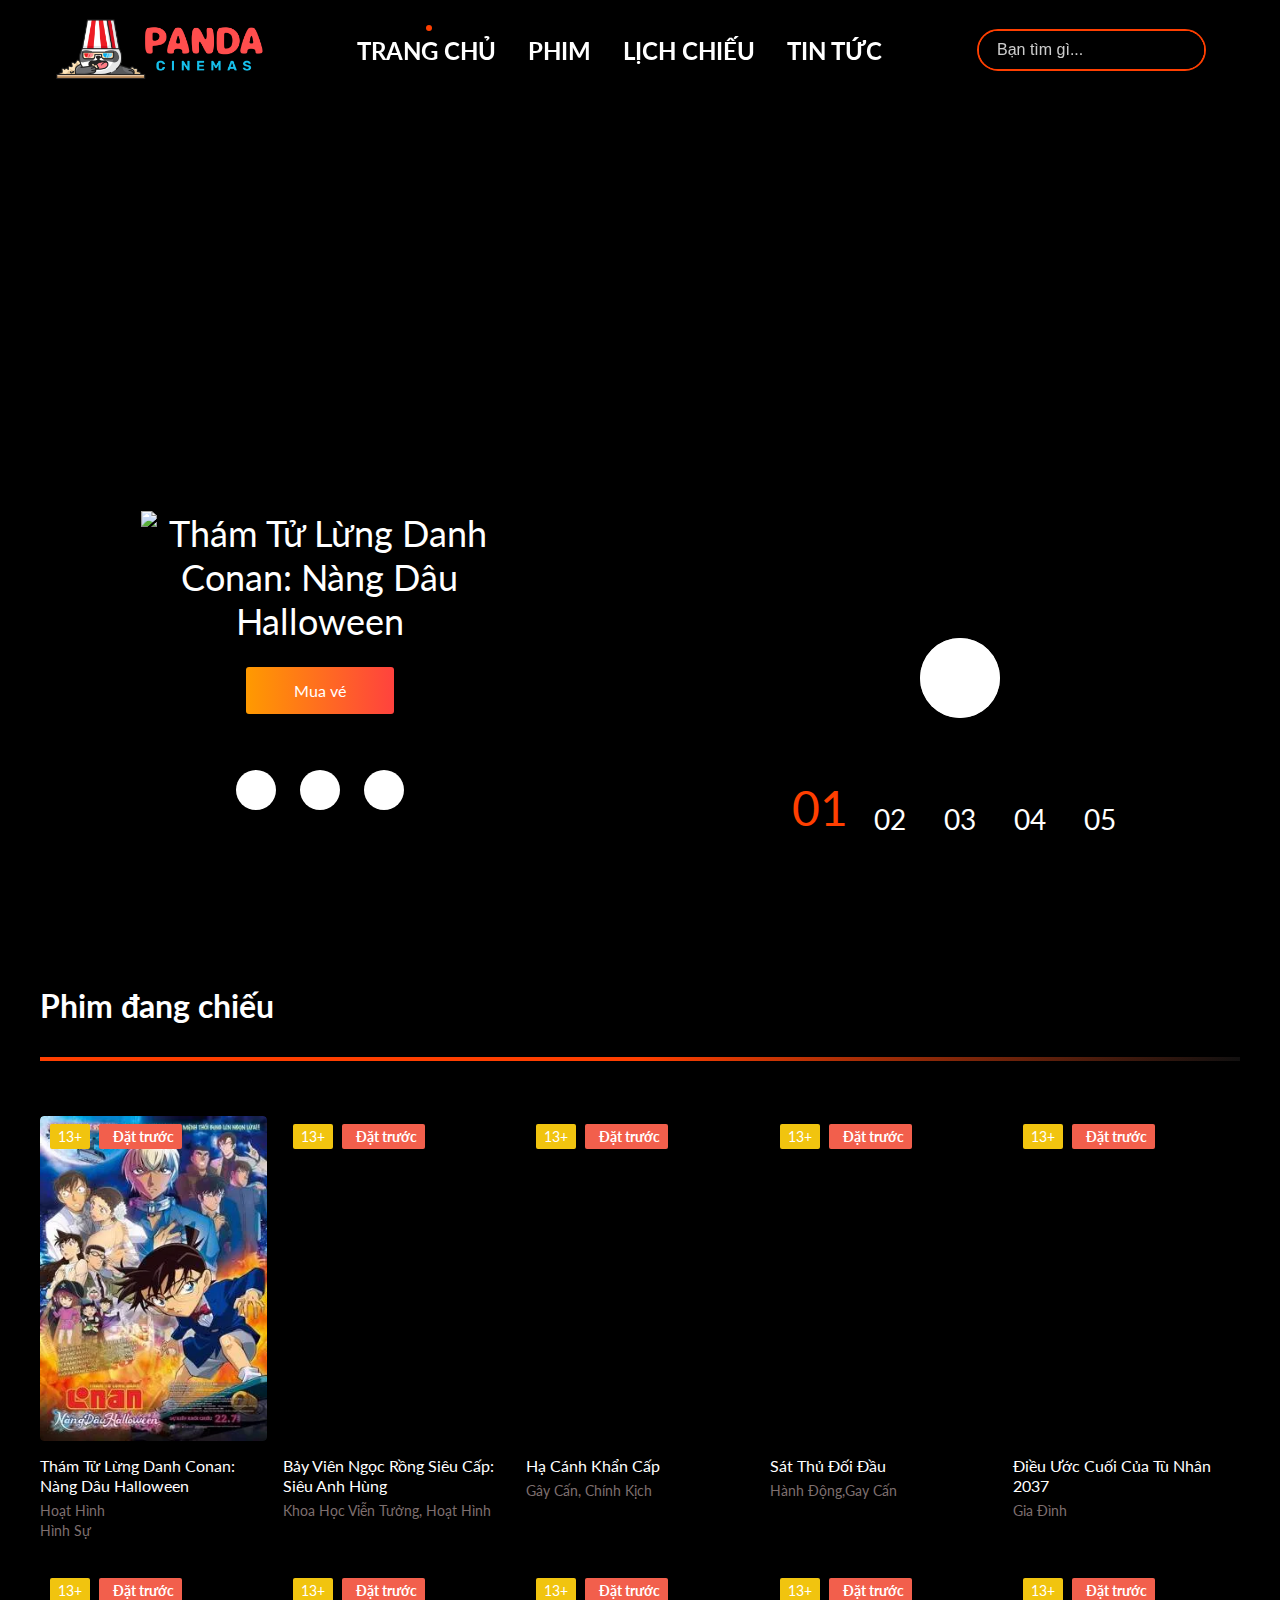
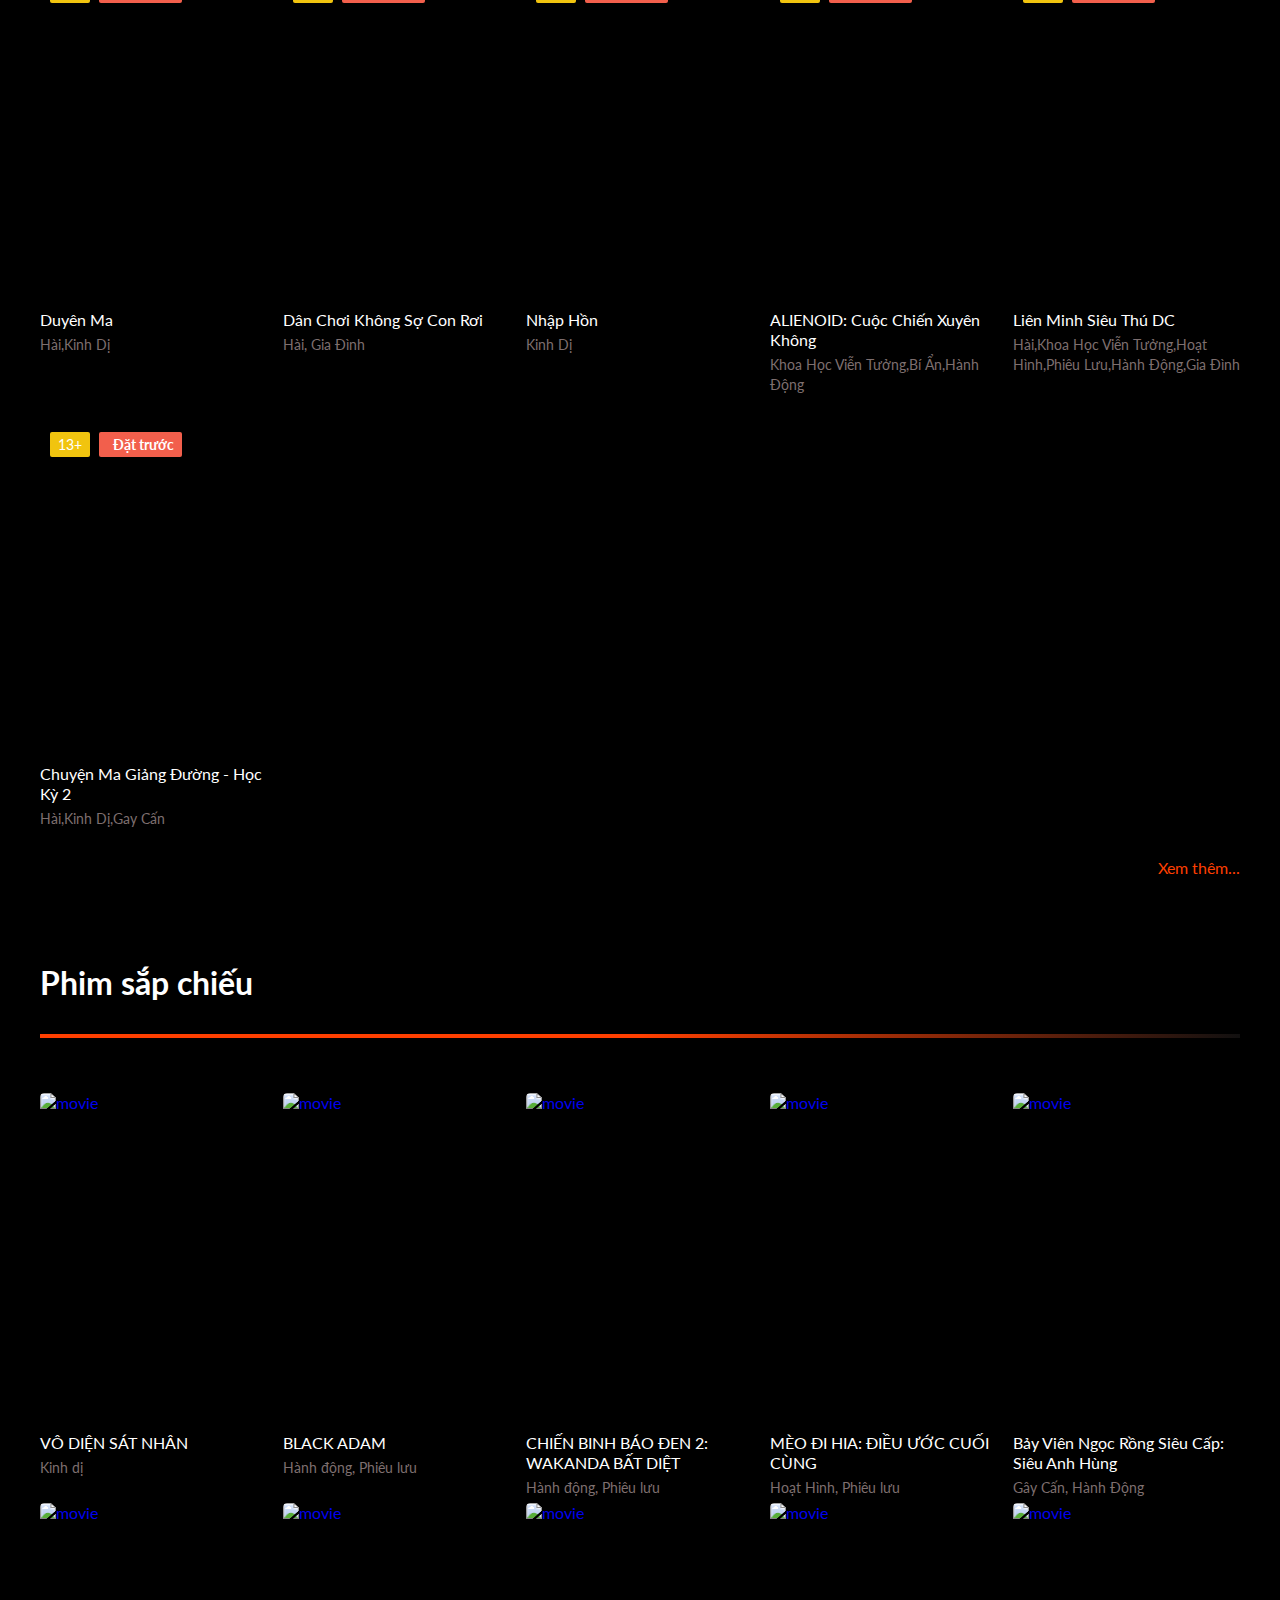
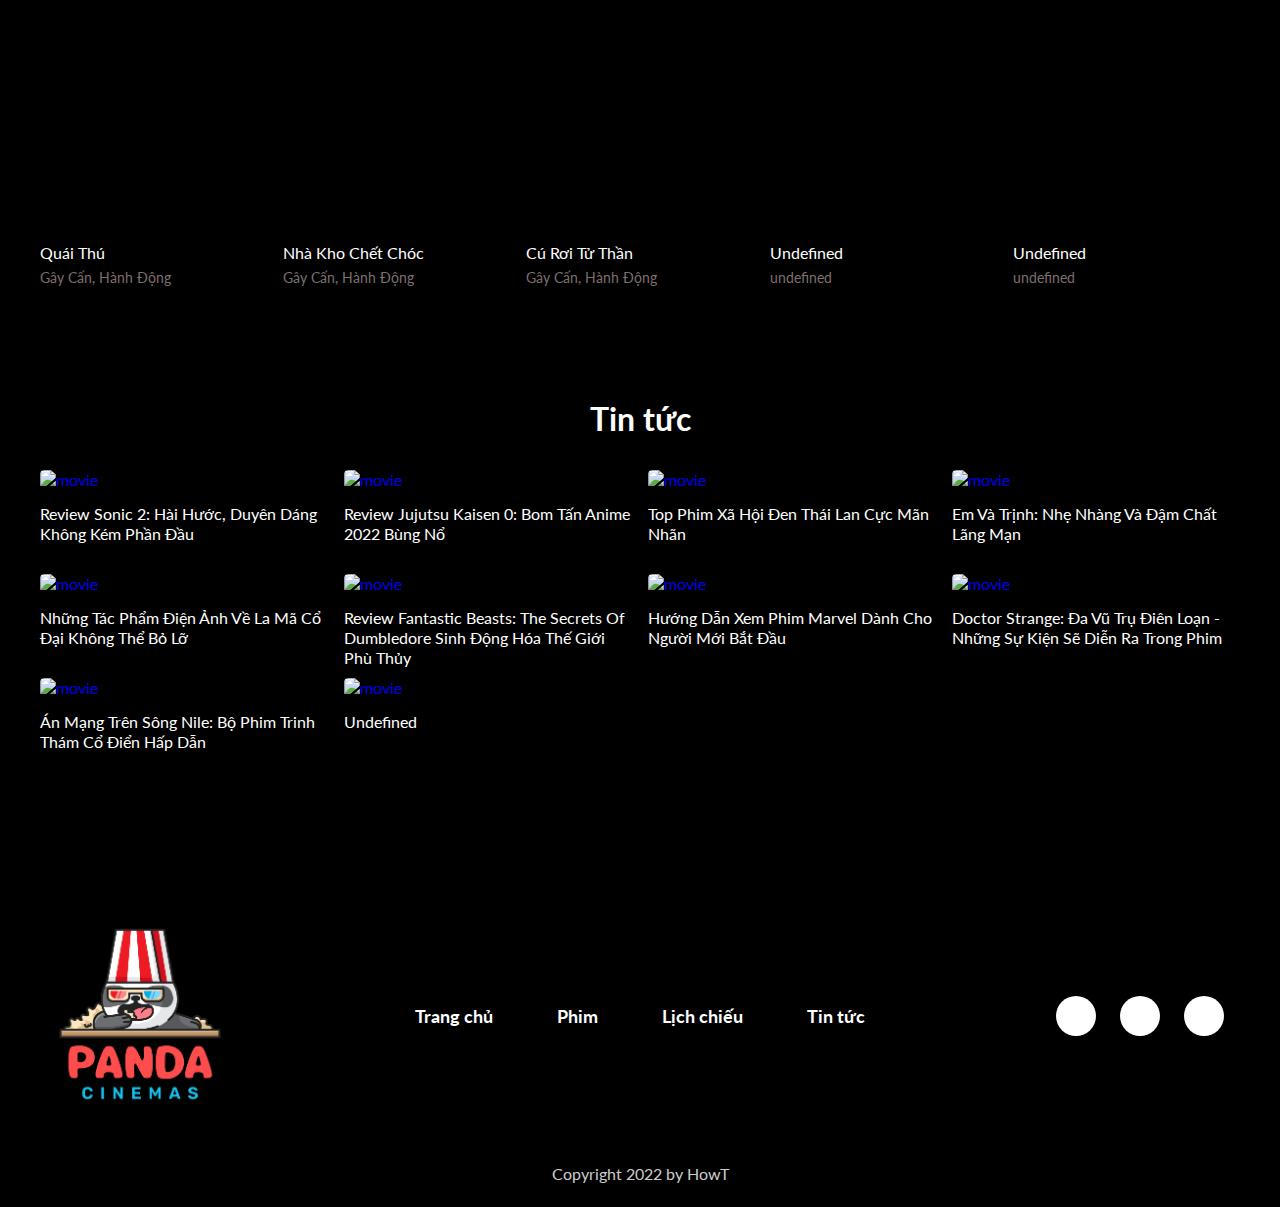
==== commit b60d138d: "index" ====
--- a/index.html
+++ b/index.html
@@ -196,8 +196,8 @@
                             <h1 class="slider-movie-tittle">Phim sắp chiếu</h1> 
                             <div class="lineX"></div>
                             <div class="trailer__content-films"> 
-                                <div class="row">
-                                    <div class="col l-2-4">
+                                <div class="row trailer__conent-film-wrapped">
+                                    <!-- <div class="col l-2-4">
                                         <div class="trailer__content-film">
                                             <a href="#product-pop-up" onclick="viewTrailerJs('https://www.youtube.com/watch?v=KgMmy31o-OE');" class="film__item-img-wrapped film-trailer-item">
                                                 <img class="film__item-img" src="https://bom.so/Zgtyyg" alt="movie">
@@ -294,106 +294,9 @@
                                                 </div>
                                             </a> 
                                         </div>
-                                    </div>
+                                    </div> -->
                                     
-                                    <div class="col l-2-4">
-                                        <div class="trailer__content-film">
-                                            <a href="#product-pop-up" onclick="viewTrailerJs('https://www.youtube.com/watch?v=KgMmy31o-OE');" class="film__item-img-wrapped film-trailer-item">
-                                                <img class="film__item-img" src="https://bom.so/Zgtyyg" alt="movie">
-                                                <span class="trailer__content-film-icon">
-                                                    <i class="fa-solid fa-play"></i>
-                                                </span> 
-                                            </a>
-                                            <a href="" class="film__item-info">
-                                                <p class="film__item-info-name">
-                                                    VÔ DIỆN SÁT NHÂN
-                                                </p>
-                                                <div class="film__item-info-types flex">
-                                                    <p class="film__item-info-type">Kinh dị</p>
-                                                </div>
-                                            </a> 
-                                        </div>
-                                    </div>
-                                    <div class="col l-2-4">
-                                        <div class="trailer__content-film">
-                                            <a href="#product-pop-up" onclick="viewTrailerJs('https://www.youtube.com/watch?v=fcs35Pt2SNU');" class="film__item-img-wrapped film-trailer-item">
-                                                <img class="film__item-img" src="https://bom.so/x4pyrb" alt="movie">
-                                                <span class="trailer__content-film-icon">
-                                                    <i class="fa-solid fa-play"></i>
-                                                </span> 
-                                            </a>
-                                            <a href="" class="film__item-info">
-                                                <p class="film__item-info-name">
-                                                    BLACK ADAM 
-                                                </p>
-                                                <div class="film__item-info-types flex">
-                                                    <p class="film__item-info-type">Hành động</p>
-                                                    <div class="lineY"></div>
-                                                    <p class="film__item-info-type">Phiêu lưu</p>
-                                                </div>
-                                            </a> 
-                                        </div>
-                                    </div>
-                                    <div class="col l-2-4">
-                                        <div class="trailer__content-film">
-                                            <a href="#product-pop-up" onclick="viewTrailerJs('https://www.youtube.com/watch?v=wOxakDkCPPs');" class="film__item-img-wrapped film-trailer-item">
-                                                <img class="film__item-img" src="https://bom.so/DR9MPV" alt="movie">
-                                                <span class="trailer__content-film-icon">
-                                                    <i class="fa-solid fa-play"></i>
-                                                </span> 
-                                            </a>
-                                            <a href="" class="film__item-info">
-                                                <p class="film__item-info-name">
-                                                    CHIẾN BINH BÁO ĐEN 2: WAKANDA BẤT DIỆT 
-                                                </p>
-                                                <div class="film__item-info-types flex">
-                                                    <p class="film__item-info-type">Hành động</p>
-                                                    <div class="lineY"></div>
-                                                    <p class="film__item-info-type">Phiêu lưu</p>
-                                                </div>
-                                            </a> 
-                                        </div>
-                                    </div>
-                                    <div class="col l-2-4">
-                                        <div class="trailer__content-film">
-                                            <a href="#product-pop-up" onclick="viewTrailerJs('https://www.youtube.com/watch?v=ixFHgfKr39Y');" class="film__item-img-wrapped film-trailer-item">
-                                                <img class="film__item-img" src="https://bom.so/QNsNgB" alt="movie">
-                                                <span class="trailer__content-film-icon">
-                                                    <i class="fa-solid fa-play"></i>
-                                                </span> 
-                                            </a>
-                                            <a href="" class="film__item-info">
-                                                <p class="film__item-info-name">
-                                                    MÈO ĐI HIA: ĐIỀU ƯỚC CUỐI CÙNG 
-                                                </p>
-                                                <div class="film__item-info-types flex">
-                                                    <p class="film__item-info-type">Hoạt Hình</p>
-                                                    <div class="lineY"></div>
-                                                    <p class="film__item-info-type">Phiêu lưu</p>
-                                                </div>
-                                            </a> 
-                                        </div>
-                                    </div>
-                                    <div class="col l-2-4">
-                                        <div class="trailer__content-film">
-                                            <a href="#product-pop-up" onclick="viewTrailerJs('https://www.youtube.com/watch?v=oeRG9A6bDdY');" class="film__item-img-wrapped film-trailer-item">
-                                                <img class="film__item-img" src="https://bom.so/5RbVRU" alt="movie">
-                                                <span class="trailer__content-film-icon">
-                                                    <i class="fa-solid fa-play"></i>
-                                                </span> 
-                                            </a>
-                                            <a href="" class="film__item-info">
-                                                <p class="film__item-info-name">
-                                                    AVATAR: DÒNG CHẢY CỦA NƯỚC 
-                                                </p>
-                                                <div class="film__item-info-types flex">
-                                                    <p class="film__item-info-type">Hành động</p>
-                                                    <div class="lineY"></div>
-                                                    <p class="film__item-info-type">Khoa học viễn tưởng</p>
-                                                </div>
-                                            </a> 
-                                        </div>
-                                    </div>
+                                    
                                 </div>
                             </div> 
                         </div>
@@ -408,8 +311,8 @@
                         <div class="grid wide">
                             <h1 class="slider-tittle">Tin tức</h1>
                             <div class="blog__content-films"> 
-                                <div class="row">
-                                    <div class="col l-3">
+                                <div class="row blog__content-film-wrapped">
+                                    <!-- <div class="col l-3">
                                         <div class="trailer__content-film">
                                             <a href="#" class="blog__content-film__item-img-wrapped">
                                                 <img class="film__item-img" src="https://static.mservice.io/blogscontents/s770x370/momo-upload-api-220601104733-637896772532818780.jpg" alt="movie">
@@ -456,55 +359,7 @@
                                                 </p>
                                             </a>
                                         </div>
-                                    </div>
-                                    <div class="col l-3">
-                                        <div class="trailer__content-film">
-                                            <a href="#" class="blog__content-film__item-img-wrapped">
-                                                <img class="film__item-img" src="https://static.mservice.io/blogscontents/s770x370/momo-upload-api-220601104733-637896772532818780.jpg" alt="movie">
-                                            </a>
-                                            <a href="" class="film__item-info">
-                                                <p class="film__item-info-name paragraph-color">
-                                                    Review Sonic 2: hài hước, duyên dáng không kém phần đầu
-                                                </p>
-                                            </a>
-                                        </div>
-                                    </div>
-                                    <div class="col l-3">
-                                        <div class="trailer__content-film">
-                                            <a href="#" class="blog__content-film__item-img-wrapped">
-                                                <img class="film__item-img" src="https://static.mservice.io/blogscontents/s770x370/momo-upload-api-220531091446-637895852867636350.jpg" alt="movie">
-                                            </a>
-                                            <a href="" class="film__item-info">
-                                                <p class="film__item-info-name paragraph-color">
-                                                    Review Jujutsu Kaisen 0: Bom tấn Anime 2022 bùng nổ
-                                                </p>
-                                            </a>
-                                        </div>
-                                    </div>
-                                    <div class="col l-3">
-                                        <div class="trailer__content-film">
-                                            <a href="#" class="blog__content-film__item-img-wrapped">
-                                                <img class="film__item-img" src="https://static.mservice.io/blogscontents/s770x370/momo-upload-api-220607210130-637902324900234426.jpg" alt="movie">
-                                            </a>
-                                            <a href="" class="film__item-info">
-                                                <p class="film__item-info-name paragraph-color">
-                                                    Top phim xã hội đen Thái Lan cực mãn nhãn
-                                                </p>
-                                            </a>
-                                        </div>
-                                    </div>
-                                    <div class="col l-3">
-                                        <div class="trailer__content-film">
-                                            <a href="#" class="blog__content-film__item-img-wrapped">
-                                                <img class="film__item-img" src="https://static.mservice.io/blogscontents/s770x370/momo-upload-api-220614113939-637908035797577305.jpg" alt="movie">
-                                            </a>
-                                            <a href="" class="film__item-info">
-                                                <p class="film__item-info-name paragraph-color">
-                                                    Em và Trịnh: Nhẹ nhàng và đậm chất lãng mạn
-                                                </p>
-                                            </a>
-                                        </div>
-                                    </div>
+                                    </div> -->
                                 </div>
                             </div> 
                             <!-- <div class="slider-news-surf">
--- a/assets/css/main.css
+++ b/assets/css/main.css
@@ -139,9 +139,8 @@
 } 
 
 .film__item-img-wrapped {
-    height: 325px;
-}
-
+    height: 32.5rem;
+}
 .trailer__content .film__item-img-wrapped {  
     display: flex;  
 }
@@ -211,6 +210,7 @@
     /* min-height: 4rem; */
     color: var(--white-color) !important;
     margin-top: 1.5rem; 
+    text-transform: capitalize;
 }
 
 .film__item-info-types {
--- a/assets/css/base.css
+++ b/assets/css/base.css
@@ -109,7 +109,7 @@
 
 
 /* Modal view trailer */
-.modal-buy-ticket.open,
+.js-pay-modal.open,
 .modal.open{
     display: flex;
     opacity: 1;
--- a/assets/css/responsive.css
+++ b/assets/css/responsive.css
@@ -124,6 +124,10 @@
     .slider-movie-tittle,
     .slider-tittle {
         padding-bottom: 2.2rem;
+    }
+
+    .film__item-img-wrapped {
+        height: 27rem;
     }
 
     .lineX {
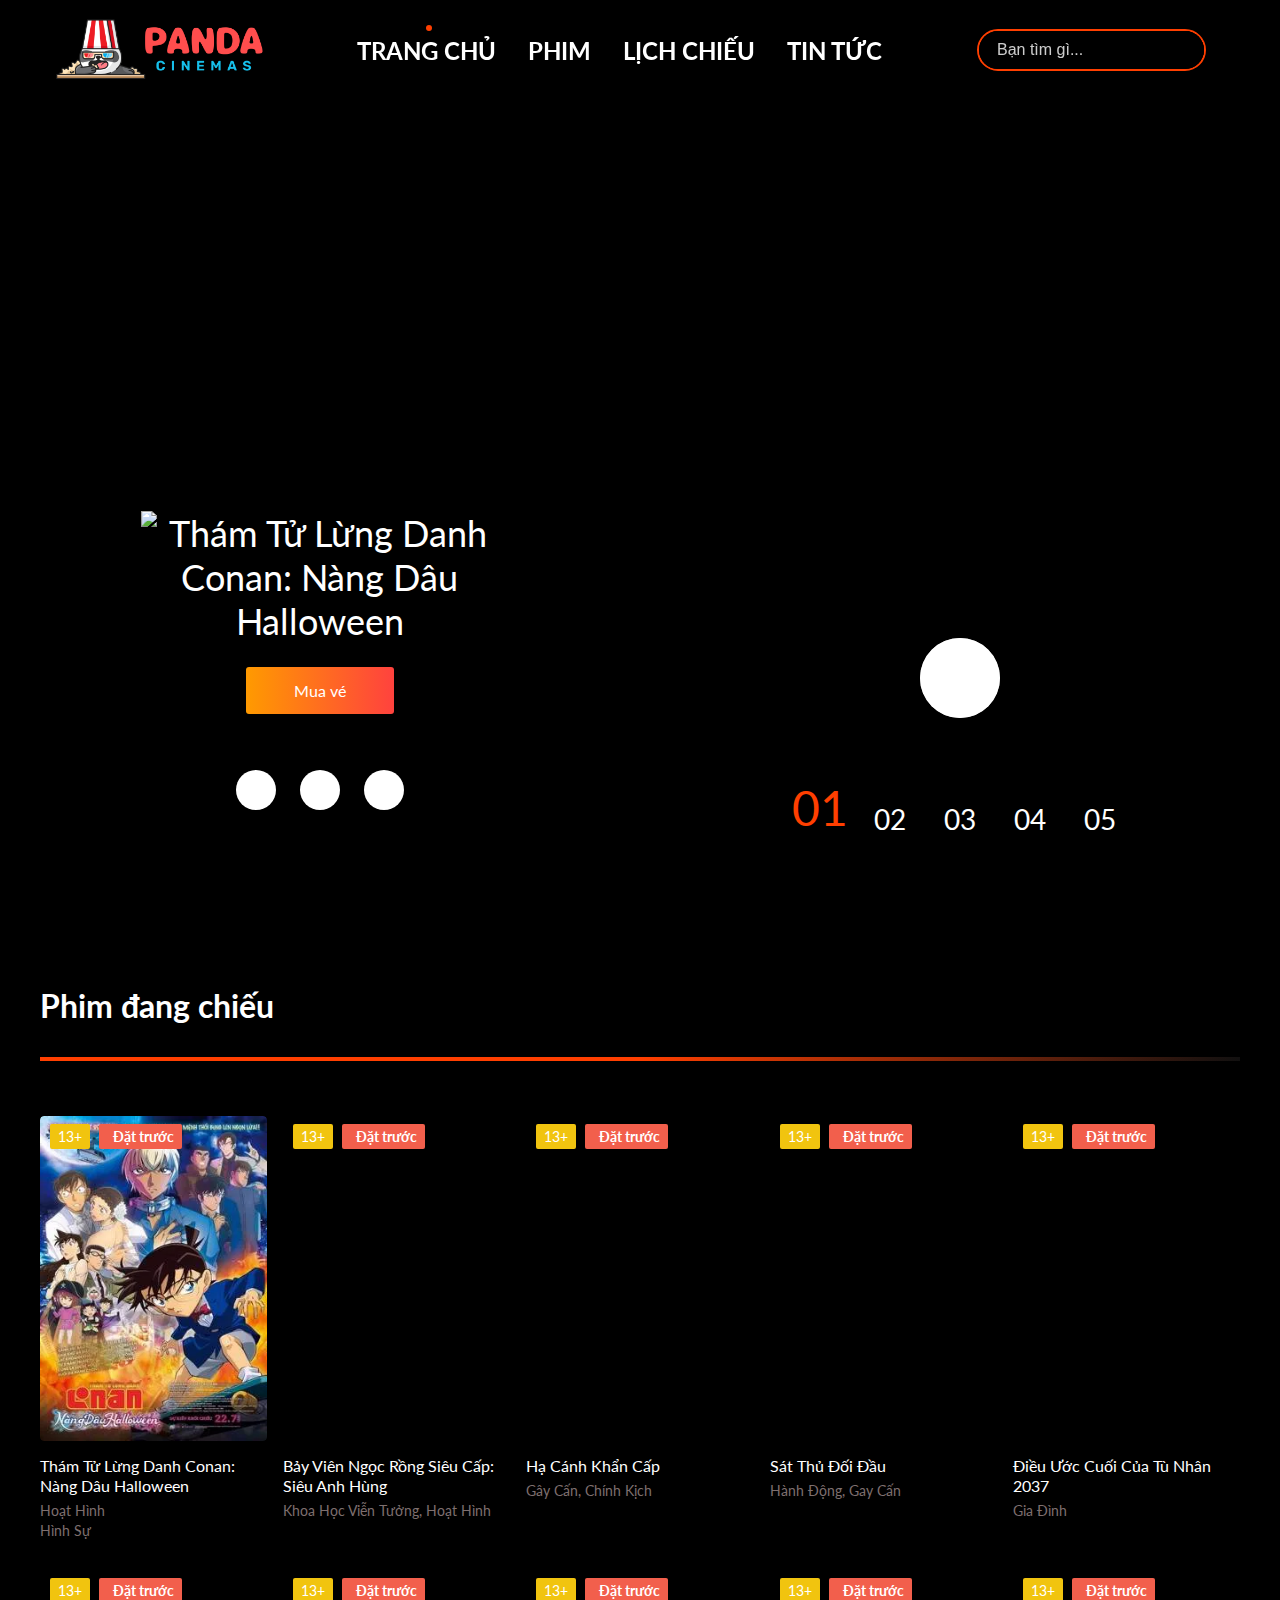
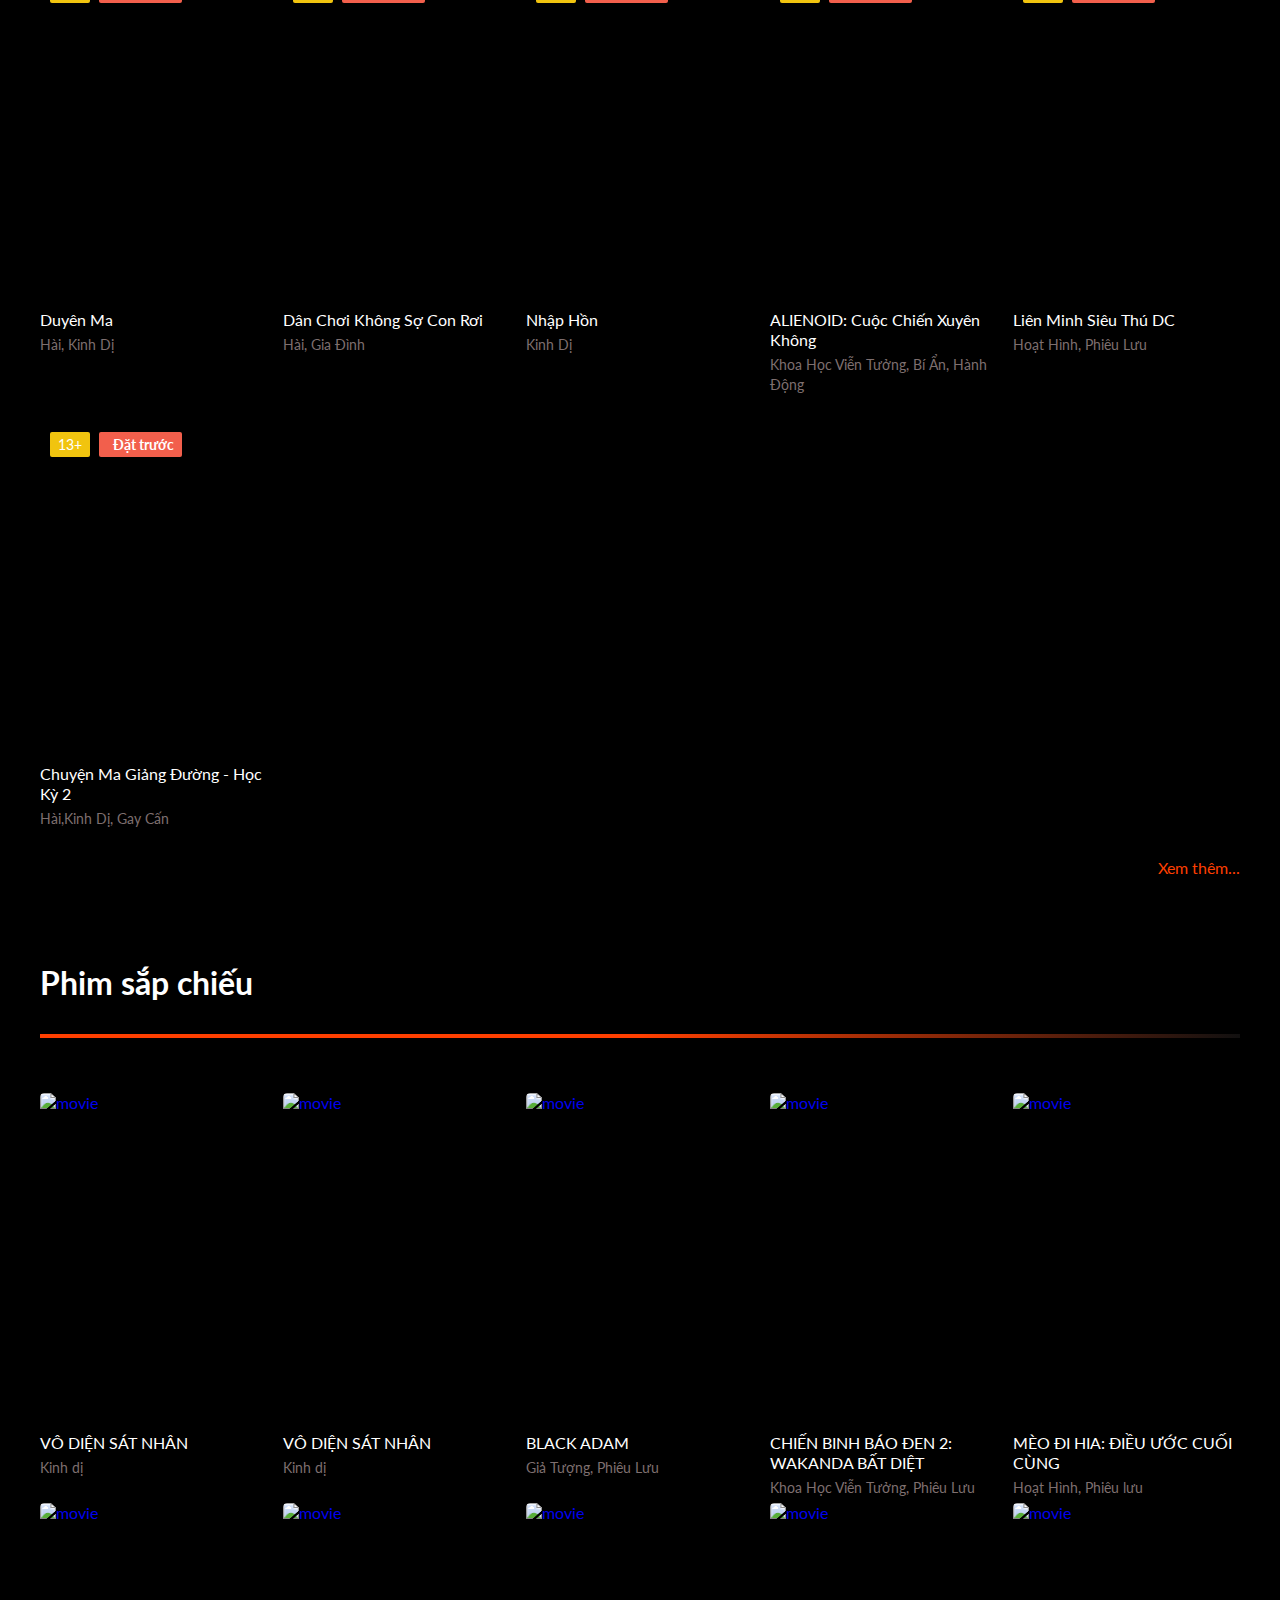
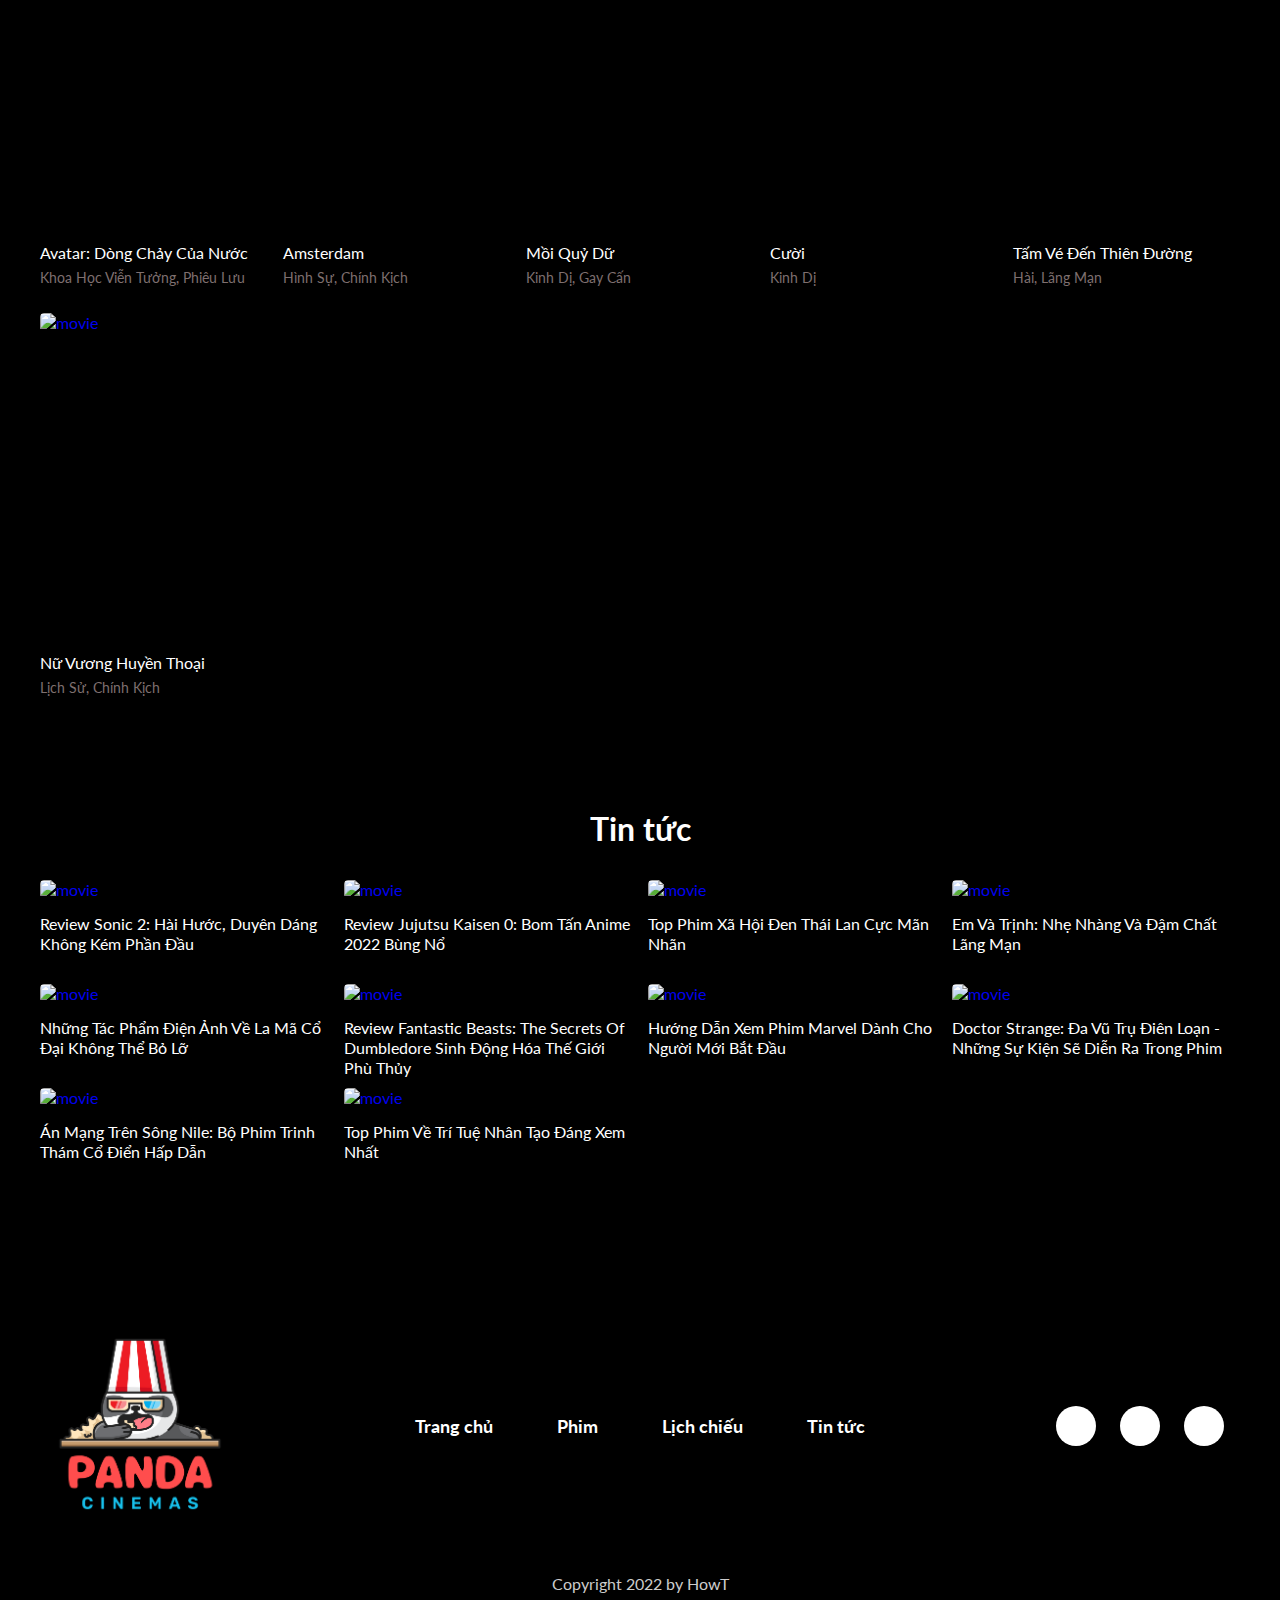
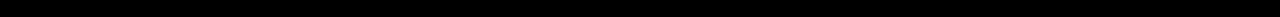
==== commit e1c1a478: "trailer js" ====
--- a/index.html
+++ b/index.html
@@ -197,7 +197,7 @@
                             <div class="lineX"></div>
                             <div class="trailer__content-films"> 
                                 <div class="row trailer__conent-film-wrapped">
-                                    <!-- <div class="col l-2-4">
+                                     <div class="col l-2-4">
                                         <div class="trailer__content-film">
                                             <a href="#product-pop-up" onclick="viewTrailerJs('https://www.youtube.com/watch?v=KgMmy31o-OE');" class="film__item-img-wrapped film-trailer-item">
                                                 <img class="film__item-img" src="https://bom.so/Zgtyyg" alt="movie">
@@ -215,6 +215,7 @@
                                             </a> 
                                         </div>
                                     </div>
+                                    <!--
                                     <div class="col l-2-4">
                                         <div class="trailer__content-film">
                                             <a href="#product-pop-up" onclick="viewTrailerJs('https://www.youtube.com/watch?v=fcs35Pt2SNU');" class="film__item-img-wrapped film-trailer-item">
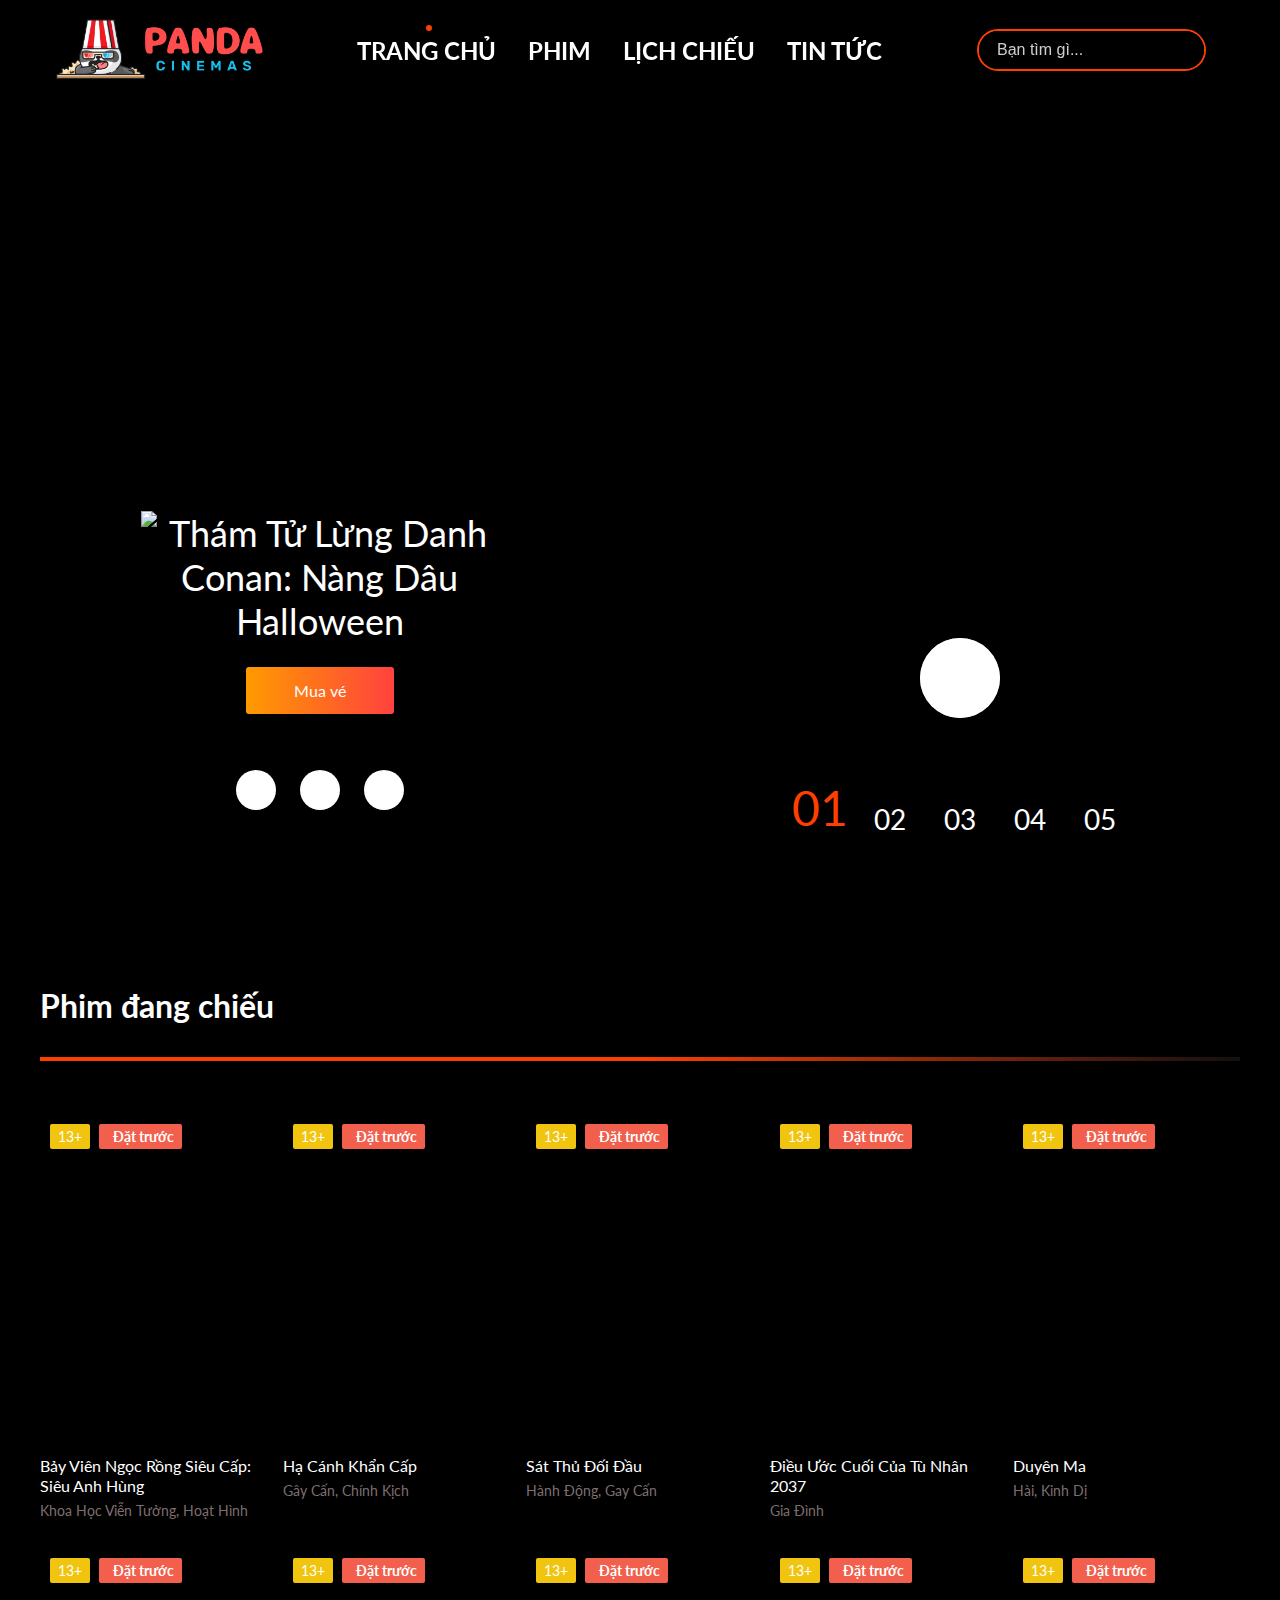
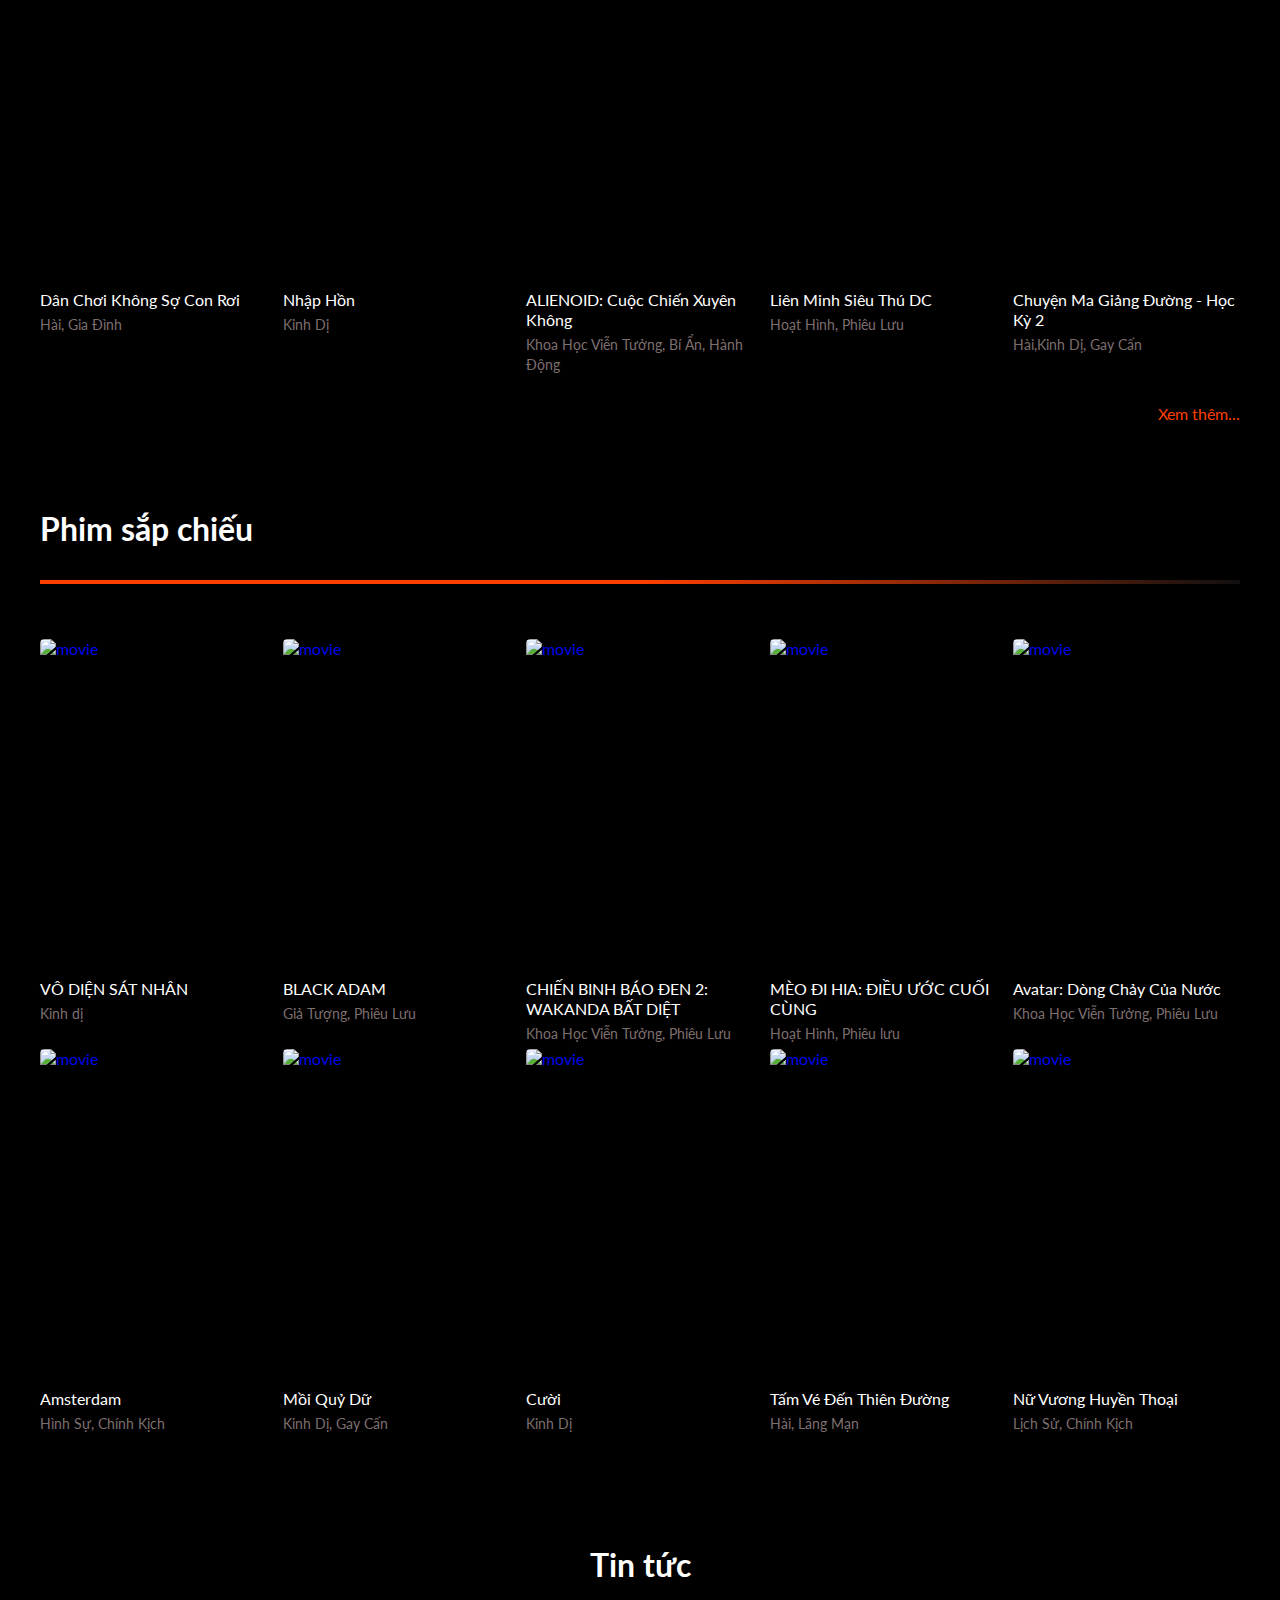
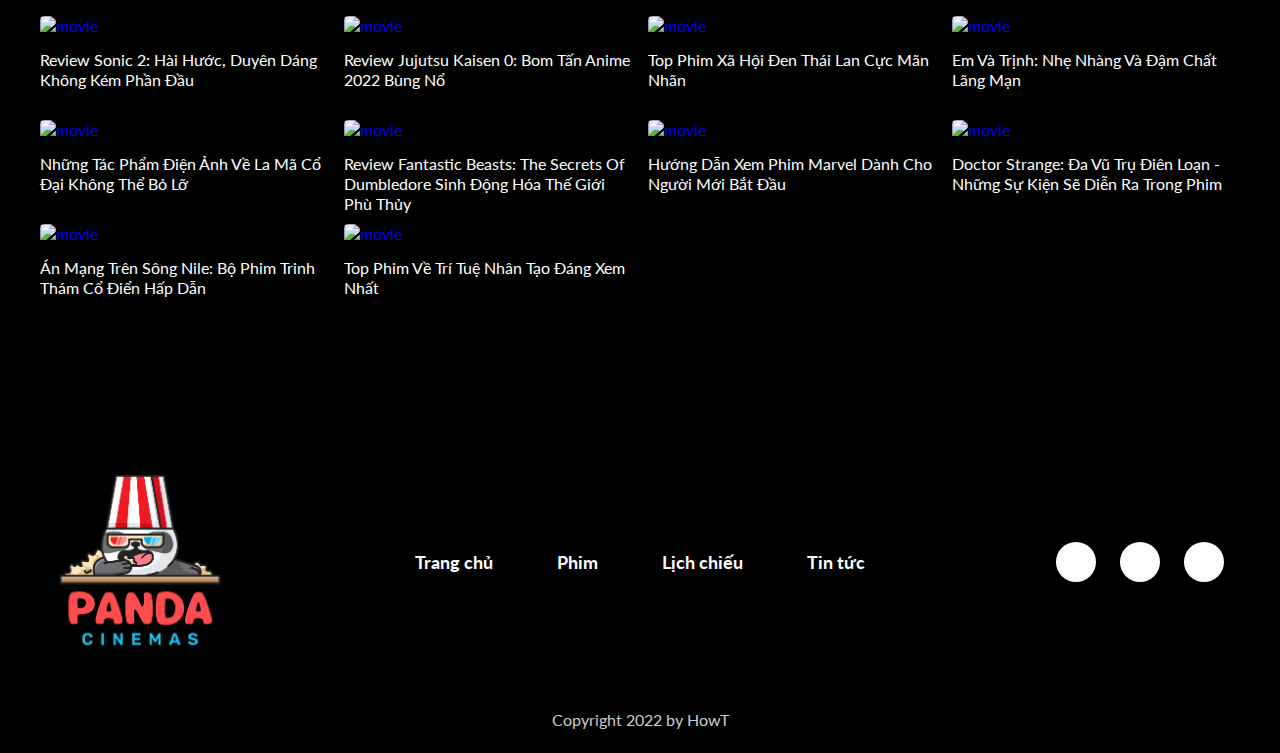
==== commit 3d5d04a6: "add mobile menu + fix" ====
--- a/index.html
+++ b/index.html
@@ -15,9 +15,8 @@
     <link href="https://fonts.googleapis.com/css2?family=Lato:wght@400;700&family=Oswald&family=Roboto&display=swap" rel="stylesheet">
     <link rel="shortcut icon" href="./assets/img/panda.png">
     <script src="https://cdnjs.cloudflare.com/ajax/libs/jquery/3.6.0/jquery.min.js" integrity="sha512-894YE6QWD5I59HgZOGReFYm4dnWc1Qt5NtvYSaNcOP+u1T9qYdvdihz0PPSiiqn/+/3e7Jo4EaG7TubfWGUrMQ==" crossorigin="anonymous" referrerpolicy="no-referrer"></script>
-    <script src="./assets/js/createHeaderAndFooter.js"></script>
     <script src="https://cdnjs.cloudflare.com/ajax/libs/slick-carousel/1.8.1/slick.min.js" integrity="sha512-XtmMtDEcNz2j7ekrtHvOVR4iwwaD6o/FUJe6+Zq+HgcCsk3kj4uSQQR8weQ2QVj1o0Pk6PwYLohm206ZzNfubg==" crossorigin="anonymous" referrerpolicy="no-referrer"></script>
-    <title>Momo clone</title> 
+    <title>Panda Cinema</title> 
 </head>
 <body>
     <!-- Back to top -->
@@ -65,7 +64,7 @@
                     <div class="ranking-showing__bg-wrapper">
                         <img src="https://i0.wp.com/anitrendz.net/news/wp-content/uploads/2022/02/Detective-Conan-The-Bride-of-Halloween-main-visual-1-scaled-e1643772799468.jpg" alt="" class="ranking-showing__bg-img">
                         <img src="https://images3.alphacoders.com/124/1241167.png" alt="" class="ranking-showing__bg-img">
-                        <img src="https://sportshub.cbsistatic.com/i/2022/03/01/f4d8f4e6-d09f-4e48-933a-8ec43ad889b6/dragon-ball-super-super-hero-poster.png" alt="" class="ranking-showing__bg-img">
+                        <img src="https://static1.colliderimages.com/wordpress/wp-content/uploads/2022/06/dragon-ball-z-super-hero.jpg" alt="" class="ranking-showing__bg-img">
                         <img src="https://www.bullettrainmovie.com/images/share.jpg" alt="" class="ranking-showing__bg-img">
                         <img src="https://www.cinemabang.com/resources/dc%20league%20of%20superpets%20banner.jpg" alt="" class="ranking-showing__bg-img"> 
                     </div>
@@ -155,7 +154,7 @@
                         <div class="slider-film">
                             <div class="slider-wrapper">
                                 <div class="row slider-film-wrapped">
-                                    <div class="col l-2-4 slider-item">
+                                    <!-- <div class="col l-2-4 slider-item">
                                         <div class="film__item">
                                             <a href="#" class="film__item-img-wrapped film-booking"> 
                                                 <img src="./assets/img/film_1.webp" alt="" class="film__item-img">
@@ -175,7 +174,7 @@
                                             </div>
                                         </a>
                                         </div>
-                                    </div> 
+                                    </div>  -->
                                 </div>
                             </div>
                             <div class="wrapped-more">
@@ -197,7 +196,7 @@
                             <div class="lineX"></div>
                             <div class="trailer__content-films"> 
                                 <div class="row trailer__conent-film-wrapped">
-                                     <div class="col l-2-4">
+                                     <!-- <div class="col l-2-4">
                                         <div class="trailer__content-film">
                                             <a href="#product-pop-up" onclick="viewTrailerJs('https://www.youtube.com/watch?v=KgMmy31o-OE');" class="film__item-img-wrapped film-trailer-item">
                                                 <img class="film__item-img" src="https://bom.so/Zgtyyg" alt="movie">
@@ -214,7 +213,7 @@
                                                 </div>
                                             </a> 
                                         </div>
-                                    </div>
+                                    </div> -->
                                     <!--
                                     <div class="col l-2-4">
                                         <div class="trailer__content-film">
@@ -523,9 +522,21 @@
         </div> 
     </div> 
 
+    <!-- Modal mobile -->
+    <!-- <div class="modal-header-mobile">
+        <div class="modal-mobile-container">
+            <ul class="list-menu-mobile">
+               <li class="menu-mobile__item"><a href="./index.html" class="menu-mobile__link">Trang chủ</a></li>
+               <li class="menu-mobile__item"><a href="" class="menu-mobile__link">Phim</a></li>
+               <li class="menu-mobile__item"><a href="" class="menu-mobile__link">Lịch chiếu</a></li>
+               <li class="menu-mobile__item"><a href="" class="menu-mobile__link">Tin Tức</a></li> 
+            </ul>
+            <div class="modal-mobile-close js-mobile-close"><i class="fa-solid fa-xmark"></i></div>
+        </div>
+    </div> -->
+
     <!-- Javascript -->
-    <script src="./assets/js/main.js"></script>
+    <script src="./assets/js/index.js"></script>  
     <script src="./assets/js/base.js"></script>
-    <script src="./assets/js/index.js"></script> 
 </body>
 </html>  --- a/assets/css/main.css
+++ b/assets/css/main.css
@@ -7,20 +7,6 @@
 
 .content-padding { 
     padding-top: 8.6rem;
-}
-
-.background {
-    position: fixed; 
-    top: 0;
-    left: 0;
-    bottom: 0;
-    right: 0;
-    z-index: -1;
-    background-image: url("../img/background.jpg");
-    background-position: center;
-    background-size: cover;
-    background-repeat: no-repeat;
-    
 }
 
 /* Body content */
@@ -238,84 +224,9 @@
     background-image: linear-gradient(transparent,rgba(0,0,0,0.65) 10%),url(https://wallpaperaccess.com/full/1106958.jpg);
     background-size: cover;
     background-repeat: no-repeat;
-    background-position: top center ;   
+    background-position: top center;   
     background-color: #000; 
     box-shadow: inset 0 120px 40px var(--black-color);
-}
-
-.background-slider { 
-    padding: 8.6rem 0;
-}
-
-.trailer__content-films { 
-}
-
-.trailer__content-film {
-    flex: 1 0 100%;
-}
-
-.slider-news-item {
-    flex: 1 0 100%;
-}
-
-.slider-news-surf {
-    display: flex;
-    justify-content: space-between;
-}
-
-.fa-solid.fa-arrow-left-long,
-.fa-solid.fa-arrow-right-long {
-    color: white;
-    padding: 1rem;
-    font-size: 2rem;
-}
-
-.slider-news {
-    display: block;
-}
-
-.slider-news-next {
-    position: relative; 
-    
-}  
-
-.slider-news-dots {
-    display: flex;
-    list-style-type: none;
-    justify-content: center;
-    height: 100%;
-}
-
-.slider-news-dot {
-    padding: 1rem;
-    border: .1rem solid var(--main-color);
-    margin: 1rem;
-    border-radius: 50%;
-}
-
-.fa-solid.fa-arrow-left-long:hover,
-.fa-solid.fa-arrow-right-long:hover,
-.slider-news-dot:hover {
-    cursor: pointer;
-    opacity: 0.5;
-}
-
-
-
-/* discount */
-.discount {
-
-}
-.discount__content .trailer__content-film{
-    box-shadow: 0rem 0rem .4rem var(--color-g); 
-    border-radius: .6rem;
-    overflow: hidden;
-}
-.discount__content .trailer__content-film:hover {
-    box-shadow: .0rem .0rem 1rem var(--color-g);
-}
-.discount__content .film__item-info {
-    padding: .3rem 1.5rem;
 } 
 
 /* modal */
--- a/assets/css/base.css
+++ b/assets/css/base.css
@@ -109,6 +109,7 @@
 
 
 /* Modal view trailer */
+.modal-header-mobile.open,
 .js-pay-modal.open,
 .modal.open{
     display: flex;
@@ -238,7 +239,8 @@
     z-index: 1000;  
     top: 0;
     padding: 0 6.4rem;     
-}
+    transition: all 0.25s;
+} 
 
 .header-navbar {
     height: 10rem;
@@ -531,4 +533,62 @@
 
 .slick-next {
     right: -2.4rem;
+}
+
+/* Modal mobile */
+.modal-header-mobile { 
+    display: flex;
+    width: 100%;
+    position: fixed;
+    top: 0;
+    bottom: 0;
+    right: 0;
+    left: 0;
+    background-color: #000;
+    z-index: 1000; 
+    display: none;
+}
+
+.modal-mobile-container {
+    width: 100%;
+    position: relative;
+}
+
+.modal-mobile-close {
+    position: absolute;
+    color: var(--white-color);
+    font-size: 2.4rem;
+    padding: 1.2rem;
+    top: 2rem;
+    right: 2.4rem;
+    cursor: pointer;
+}
+
+.list-menu-mobile {
+    list-style-type: none;
+    display: flex;
+    flex-direction: column;
+    justify-content: center;
+    align-items: center;
+    height: 100%;
+}
+
+.menu-mobile__item {
+    width: 100%;
+    text-align: center;
+    margin: 1.6rem 0;
+}
+
+.menu-mobile__link {
+    display: block;
+    padding: 1.2rem 0;
+    margin: 0 auto;
+    color: var(--white-color);
+    font-size: 2.8rem;
+    text-decoration: none;
+    font-weight: bold;
+}
+
+.menu-mobile__link:hover {
+    color: var(--main-color);
 }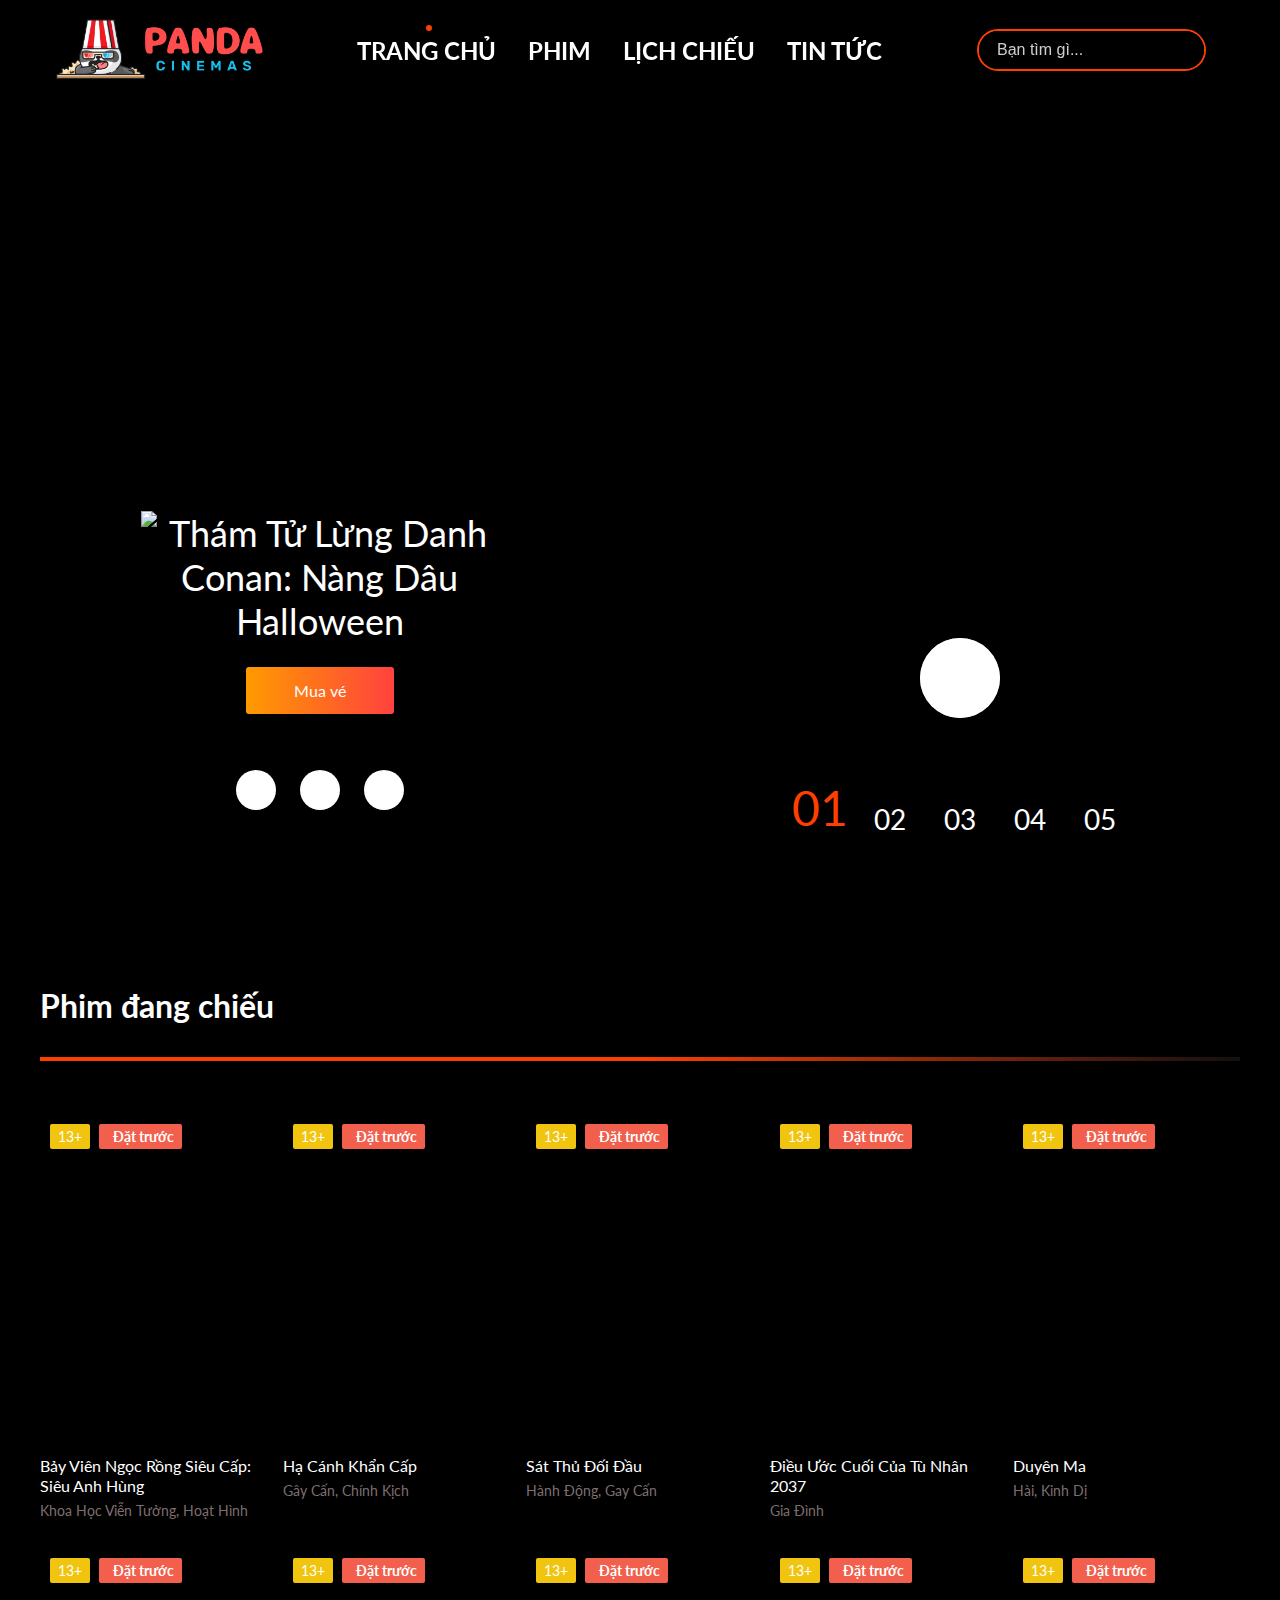
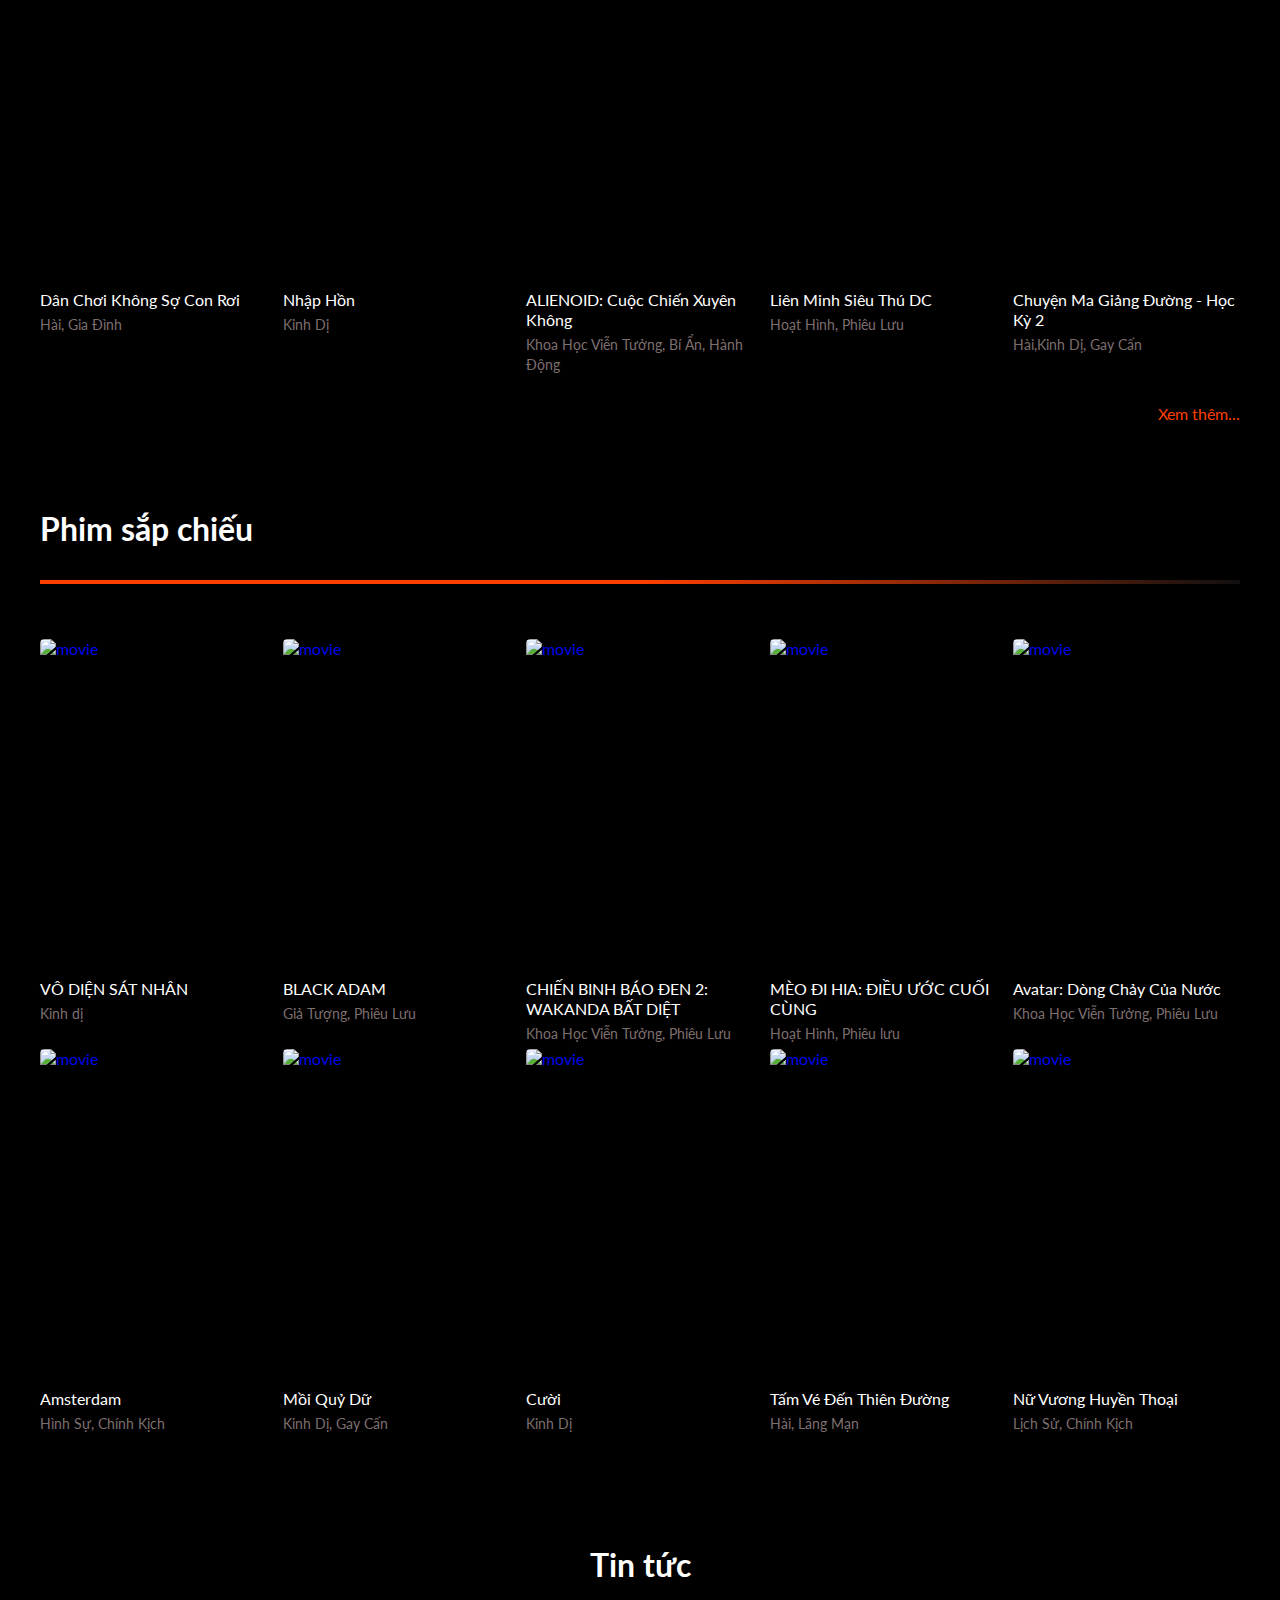
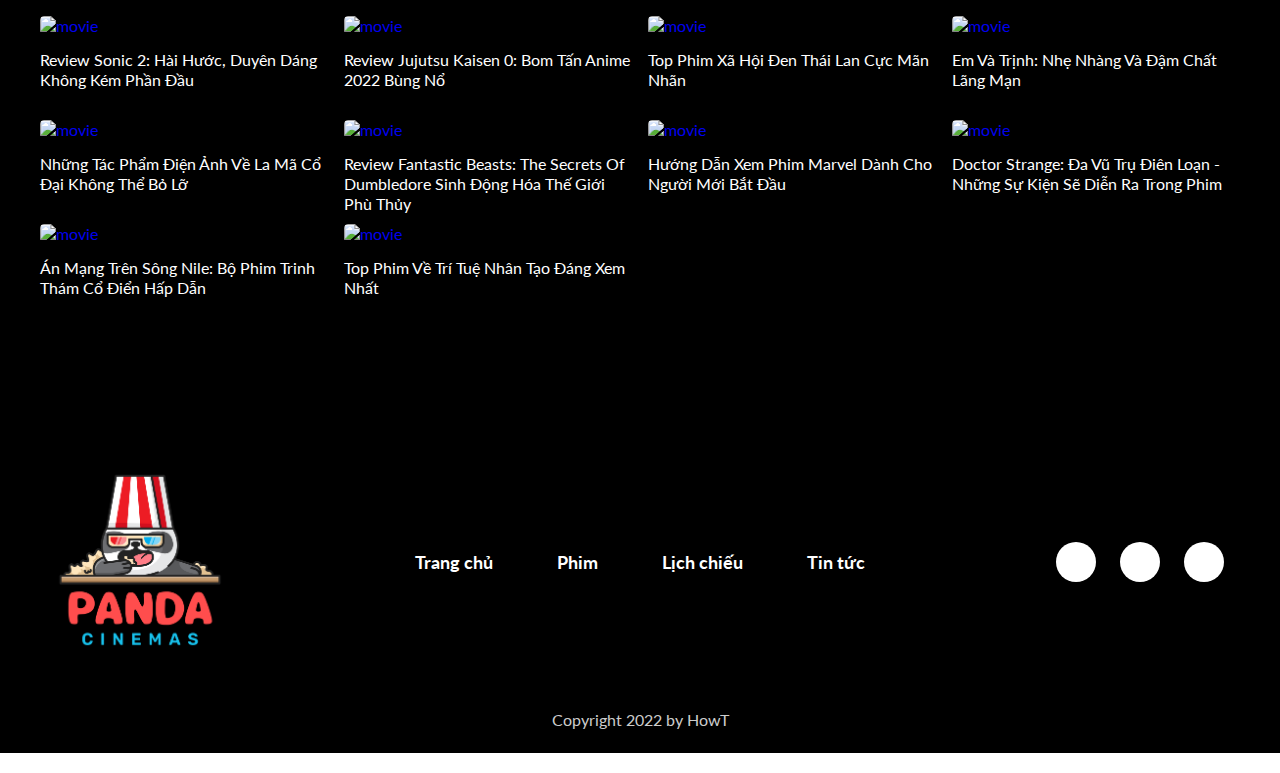
==== commit 8c480f46: "add page fix something" ====
--- a/index.html
+++ b/index.html
@@ -20,9 +20,9 @@
 </head>
 <body>
     <!-- Back to top -->
-    <a href="#" class="back-to-top">
+    <!-- <a href="#" class="back-to-top">
         <i class="fa-solid fa-arrow-up"></i>
-    </a>
+    </a> -->
     <div class="app">
         <!-- header app -->
         <header class="header"> 
@@ -179,7 +179,7 @@
                             </div>
                             <div class="wrapped-more">
                                 <span>
-                                    <a href="#" class="more">Xem thêm...</a>
+                                    <a href="./moreFilm.html" class="more">Xem thêm...</a>
                                 </span>
                             </div>
                         </div>
--- a/assets/css/main.css
+++ b/assets/css/main.css
@@ -246,20 +246,20 @@
     left: 0;
     right: 0;
     bottom: 0;     
-    overflow: hidden;  
+    overflow: hidden;    
 }
 
 .ranking-showing__bg-wrapper { 
     position: absolute;    
-    transition: transform 0.5s ease; 
+    transition: transform 0.5s ease;   
 }
 
 .ranking-showing__bg-img {    
     position: absolute;    
-    width: 100vw;      
+    width: 100vw;       
     filter: brightness(80%);
     opacity: 0;
-    z-index: 10;
+    z-index: 10; 
 }
 
 
--- a/assets/css/base.css
+++ b/assets/css/base.css
@@ -535,6 +535,14 @@
     right: -2.4rem;
 }
 
+.slick-prev:hover {
+    left: -3rem; 
+}
+
+.slick-next:hover {
+    right: -3rem;
+}
+
 /* Modal mobile */
 .modal-header-mobile { 
     display: flex;
--- a/assets/css/responsive.css
+++ b/assets/css/responsive.css
@@ -200,6 +200,10 @@
         display: none;
     }
 
+    .booking-wrapper {
+        padding: 0 0.4rem;
+    }
+
     .booking-wrapper .l-8.s-12 {
         order: 1;
     }
@@ -218,6 +222,9 @@
 
     .booking__infor { 
         padding: 2.2rem 0;
+        display: flex;
+        flex-wrap: wrap;
+        align-items: center;
     }
 
     .booking__infor-title {
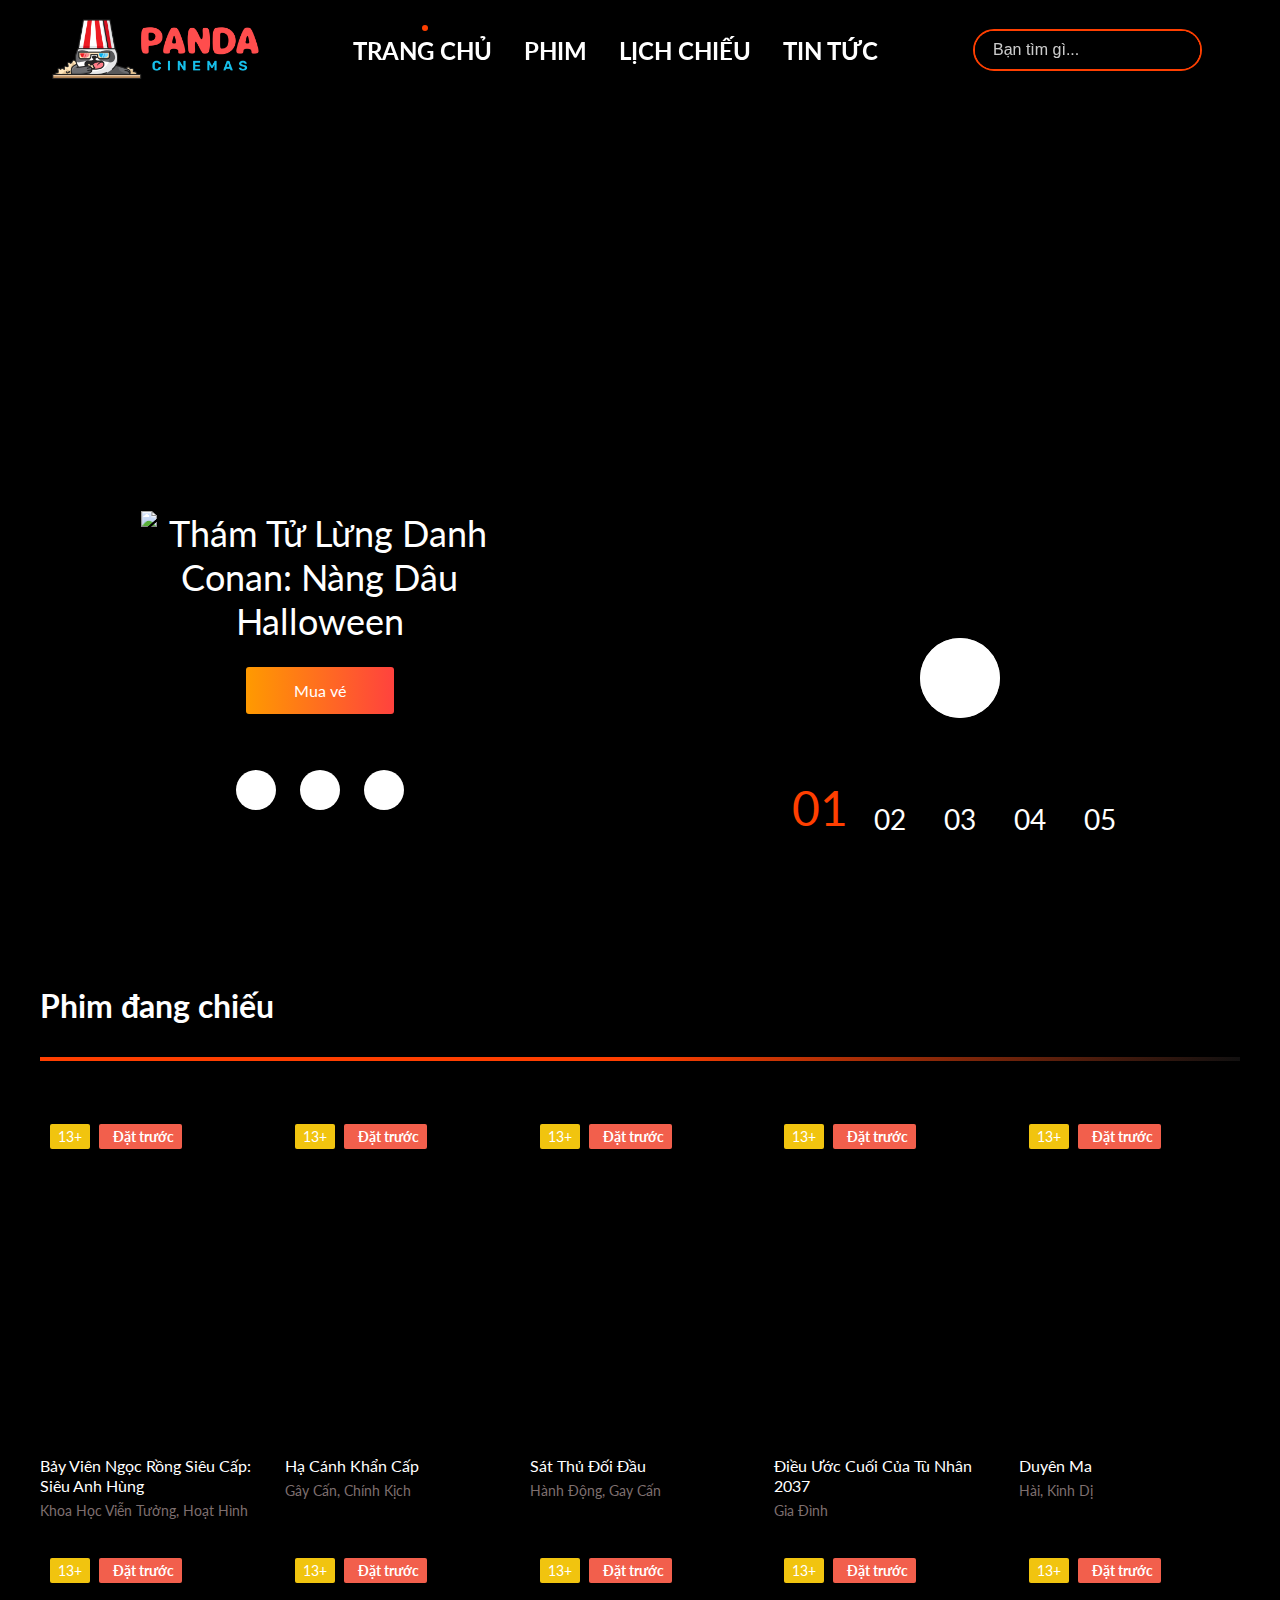
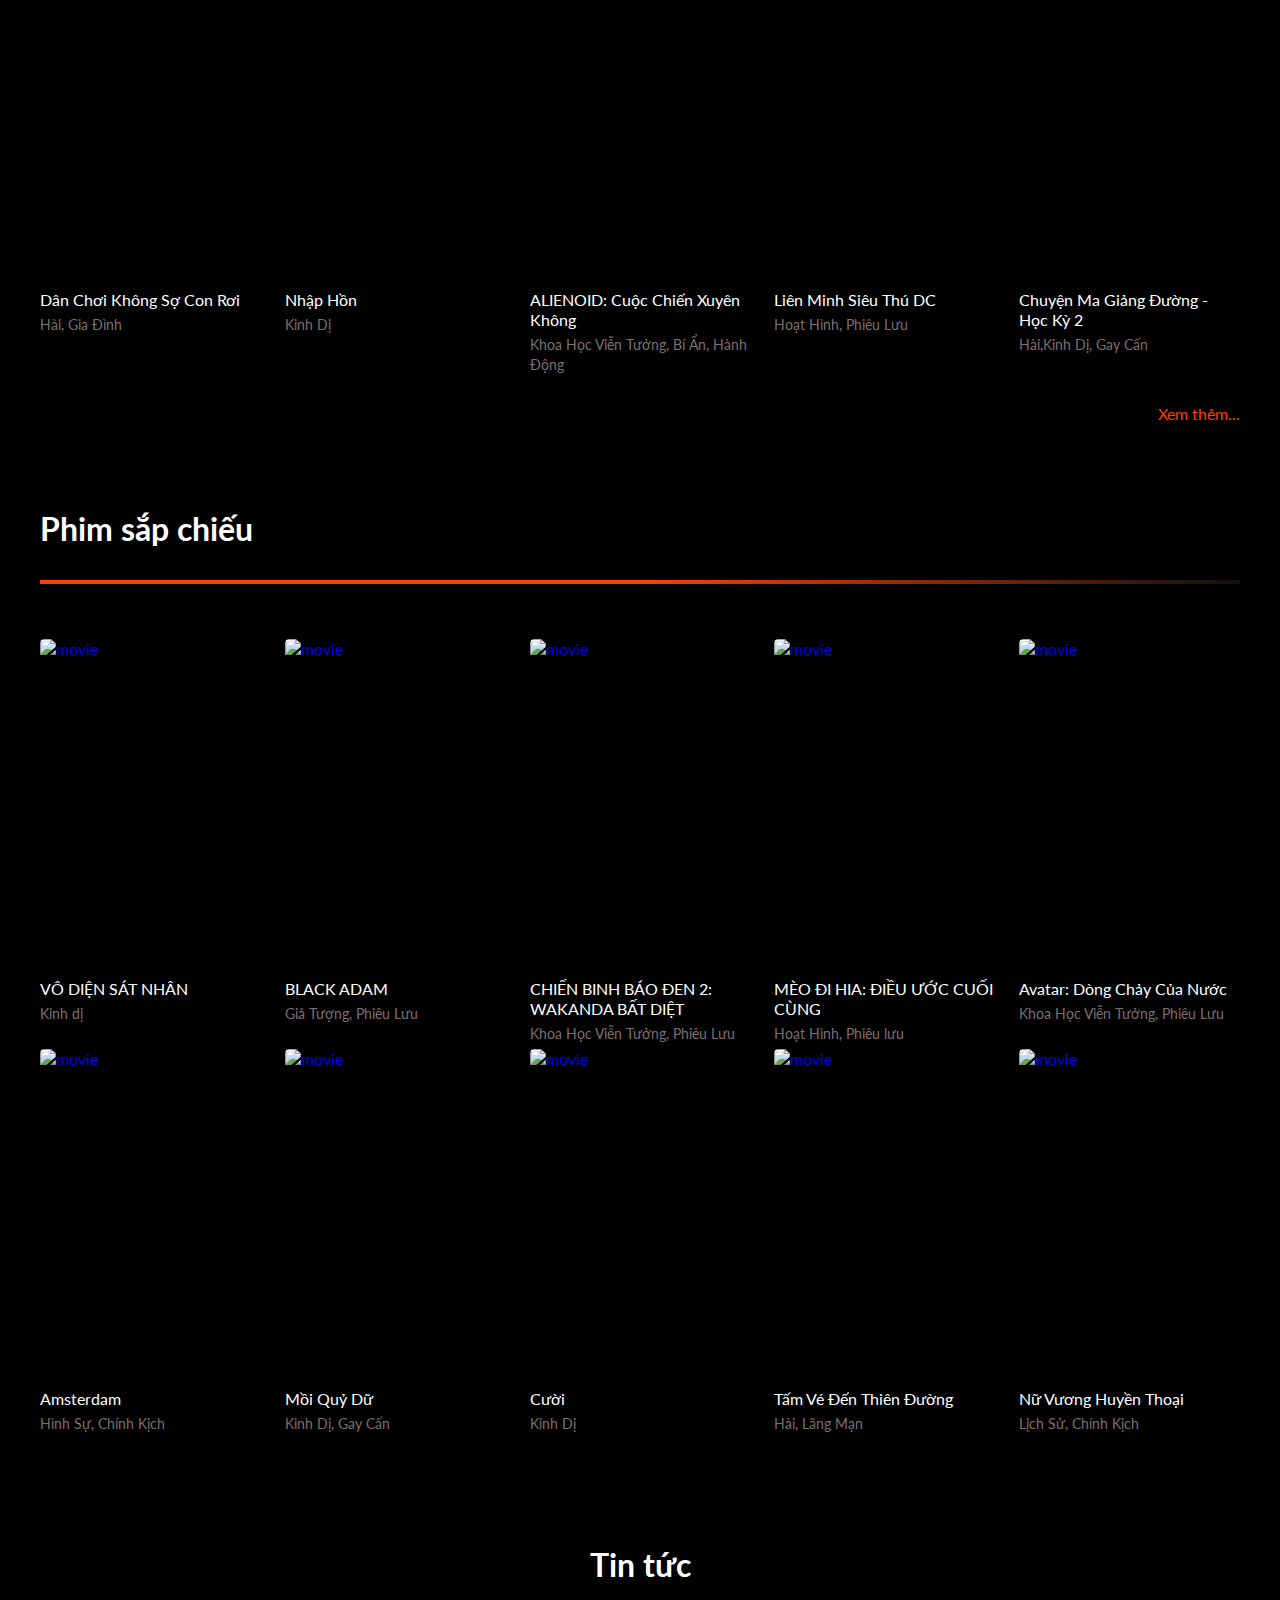
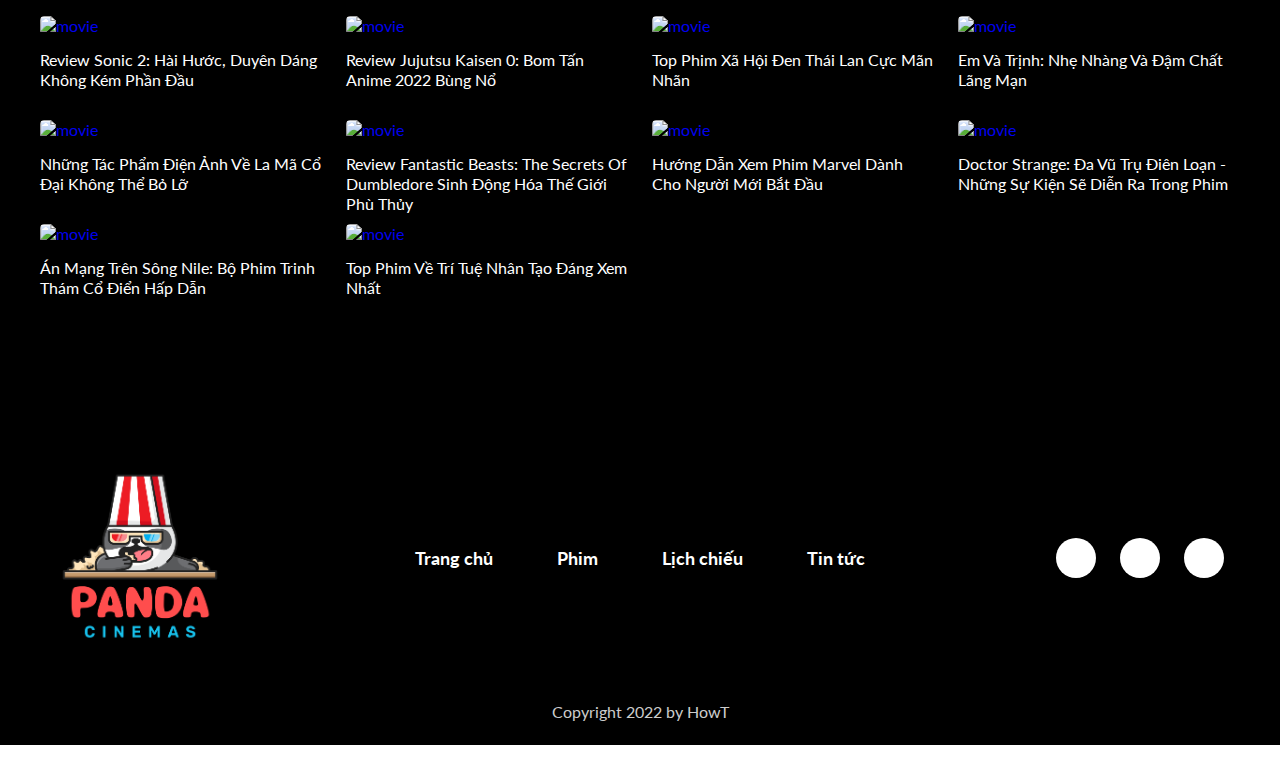
==== commit df52e5fd: "resspon ipad +  fix something" ====
--- a/index.html
+++ b/index.html
@@ -79,8 +79,10 @@
                                     </div>
                                     
                                     <!-- <h1 class="ranking__infor-name">Thám Tử Lừng Danh Conan: Nàng Dâu Halloween</h1> -->
-                                    <div class="film__item-buy ranking__infor-buy">
-                                        <a href="./film.html" class="slider-buy-btn buy-btn">Mua vé</a> 
+                                    <div class="film__item-buy ranking__infor-buy"> 
+                                        <a href="./film.html" class="slider-buy-btn buy-btn">Mua vé
+                                            <i class="fa-solid fa-ticket"></i>
+                                        </a>
                                     </div>
                                     <div class="ranking__social">
                                         <div class="footer__social">
--- a/assets/css/main.css
+++ b/assets/css/main.css
@@ -132,11 +132,15 @@
 }
 
 .film__item-img-wrapped:hover .film__item-img {
-    transform: scale(105%);
+    transform: scale(105%); 
+}
+
+.film-trailer-item:hover .film__item-img {
+    filter: brightness(0.7);
 }
 
 .film__item-img {
-    transition: transform 0.2s linear; 
+    transition: all 0.2s linear; 
     width: 100%;  
     height: auto;
     border-radius: .4rem;
@@ -181,8 +185,7 @@
     margin-right: .6rem;
 }
 
-.film__item-info { 
-    margin-top: .6rem; 
+.film__item-info {   
     display: block;
     text-decoration: none;
     /* color: white; */
@@ -299,7 +302,8 @@
 }
 
 .slider-buy-btn { 
-    margin-top: 24px;  
+    margin-top: 24px; 
+    padding: 1rem 0;
 }
 
 .ranking-trailer {
--- a/assets/css/grid.css
+++ b/assets/css/grid.css
@@ -58,7 +58,7 @@
 
 .l-2-4 {
     flex: 0 0 20%;
-    max-width: 20%;
+    width: 20%;
 } 
 
 .l-5 {
@@ -176,7 +176,7 @@
 } 
 
 /* Tablet */
-@media (min-width: 1024px) {
+@media (max-width: 1024px) {
     .row {
         margin: 0 -8px;
     } 
--- a/assets/css/base.css
+++ b/assets/css/base.css
@@ -73,6 +73,8 @@
     -o-transition: all .4s ease-in-out;
     -webkit-transition: all .4s ease-in-out;
     transition: all .4s ease-in-out;
+    position: relative;
+    overflow: hidden;
 }
 
 .buy-btn:hover {
@@ -82,6 +84,15 @@
     -webkit-transition: all .4s ease-in-out;
     transition: all .4s ease-in-out;
 } 
+
+.buy-btn > i {
+    position: absolute; 
+    left: 4px;
+    top: -3px;
+    transform: rotate(-45deg);
+    font-size: 5.2rem;
+    opacity: 0.7; 
+}
 
 /* Back to top */
 .back-to-top {
@@ -599,4 +610,8 @@
 
 .menu-mobile__link:hover {
     color: var(--main-color);
-}+} 
+
+.navbar__menu-mobile {
+    display: none;
+}
--- a/assets/css/responsive.css
+++ b/assets/css/responsive.css
@@ -1,9 +1,4 @@
-
-.navbar__menu-mobile {
-    display: none;
-}
-
-@media (max-width: 739px) { 
+@media (max-width: 740px) { 
 
     .flex-column-reverse {
         flex-direction: column-reverse;
@@ -107,13 +102,16 @@
     }
 
     .ranking__infor, .ranking__slide { 
-        padding: 2.2rem;
-    } 
+        padding: 2.2rem 1.6rem;
+    } 
+
+    .ranking-trailer {
+        align-items: center;
+    }
 
     .buy-btn {
-        width: 80px;
-        padding: 0.8rem 0;
-        font-size: 1.2rem;  
+        width: 100px;
+        padding: 0.8rem 0; 
         margin-top: 1.2rem; 
     }
 
@@ -348,5 +346,51 @@
         width: 100%;
     }
     
+    /* More Film */ 
+    .moreFilm-item {
+        padding: 0;
+    }
+
+    .all-film-wrapper {
+        padding: 2rem 0;
+    }
+
+    .all-film {
+        margin: 0;
+    }
+
+    .all-film {
+        padding: 0 0.8rem;
+    }
+
+    .moreFilm-trailer__content {
+        display: flex;
+    }
+
+    .moreFilm-body {
+        padding-left: 1.6rem;
+    }
+    
+    .moreFilm-body .film__item-info-name { 
+        margin: 0;
+    }
+
+    .moreFilm__item-buy {
+        width: 100%;
+        display: flex;
+        padding: 1.4rem 0;
+        font-size: 1.6rem;
+    }  
+
+    .all-film-page-wrapper {
+        font-size: 2.6rem;
+    }
+
+    .all-film-pages {
+        margin: 0 1rem;
+    }
+}
+
+@media (max-width: 1024px) {
     
 }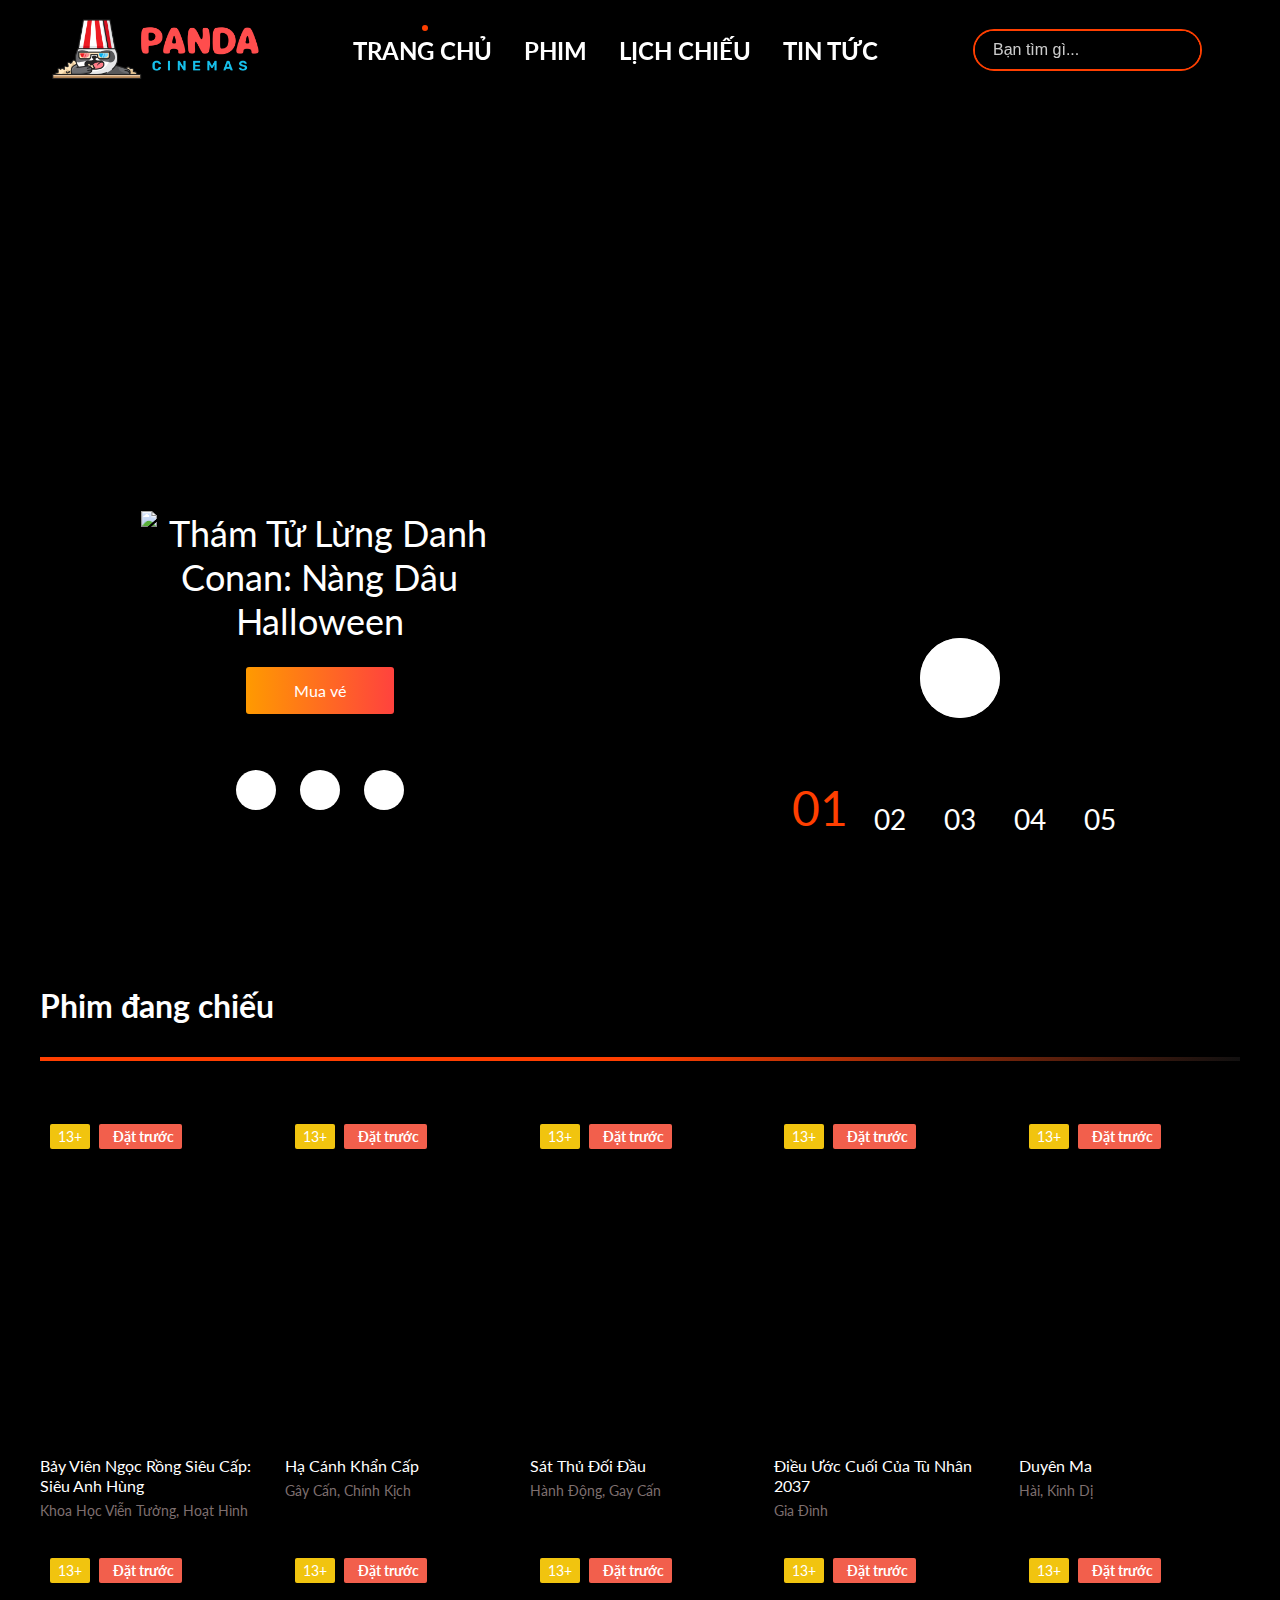
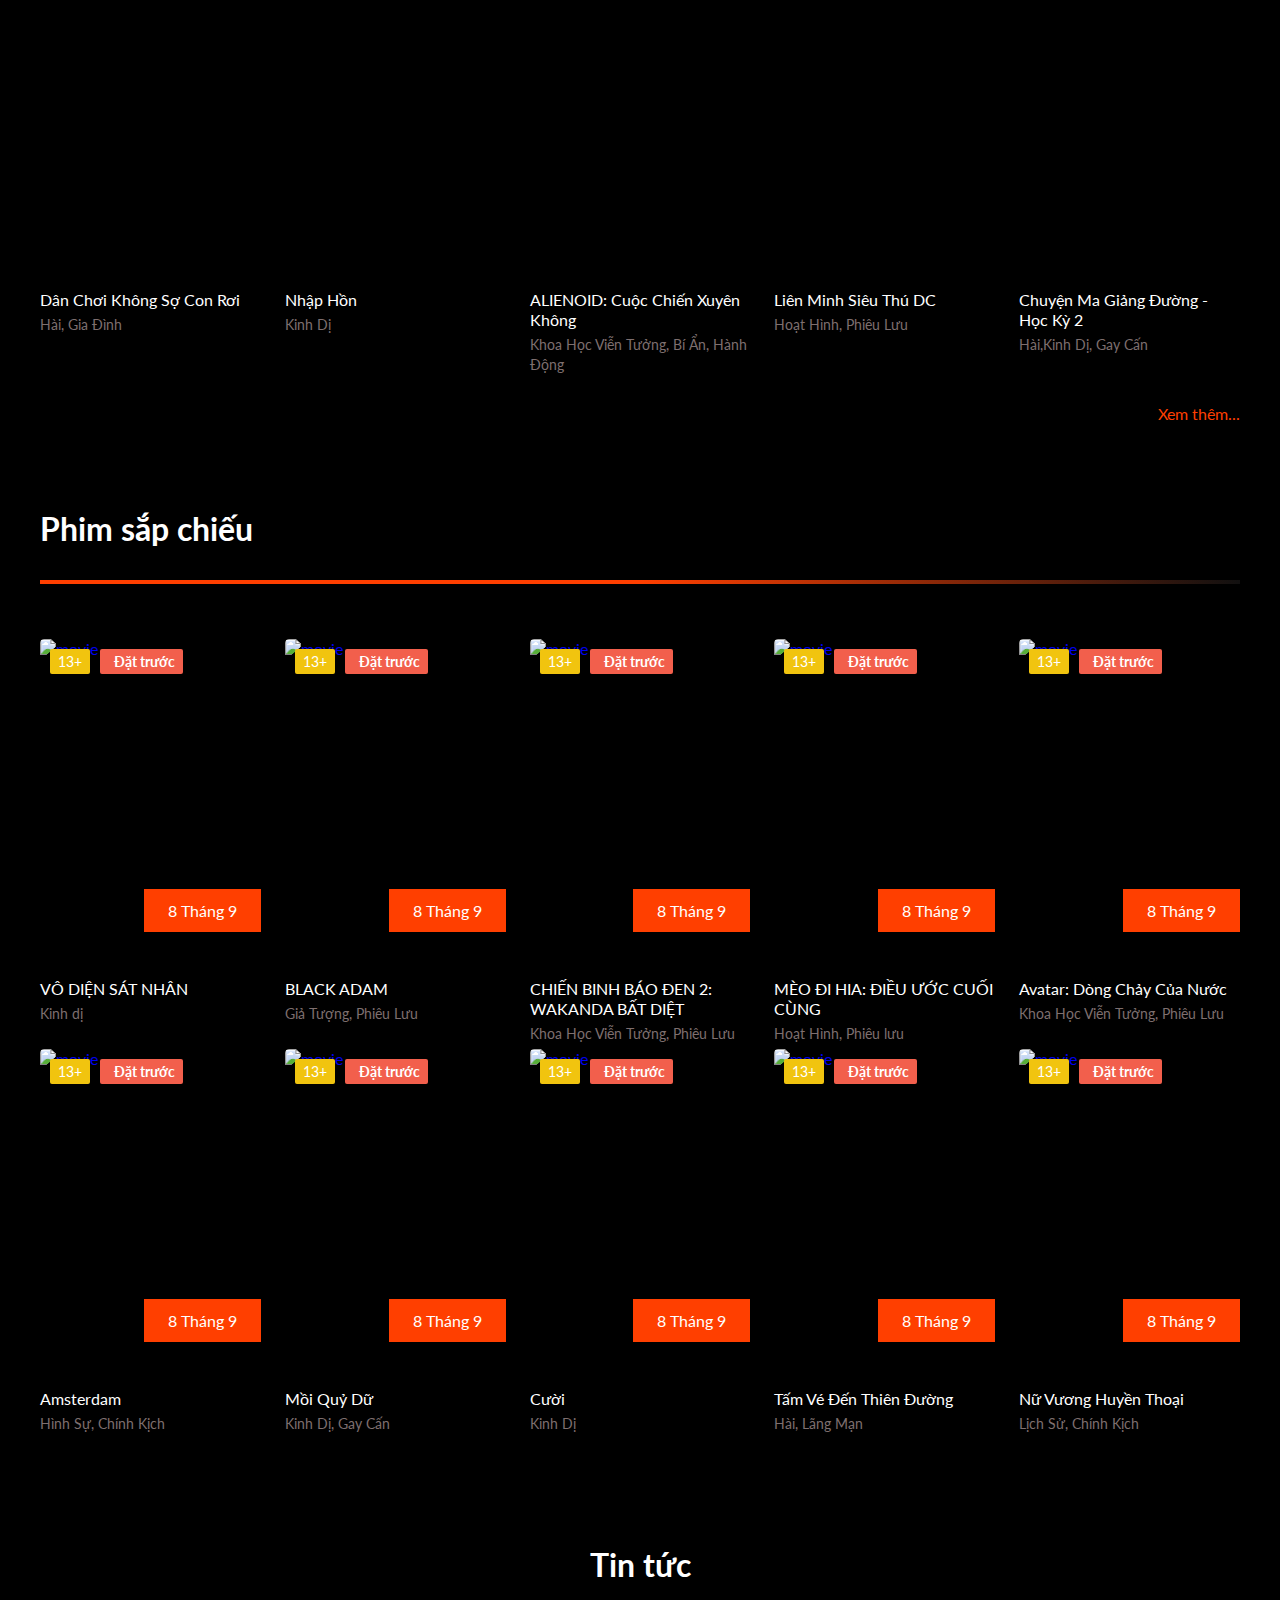
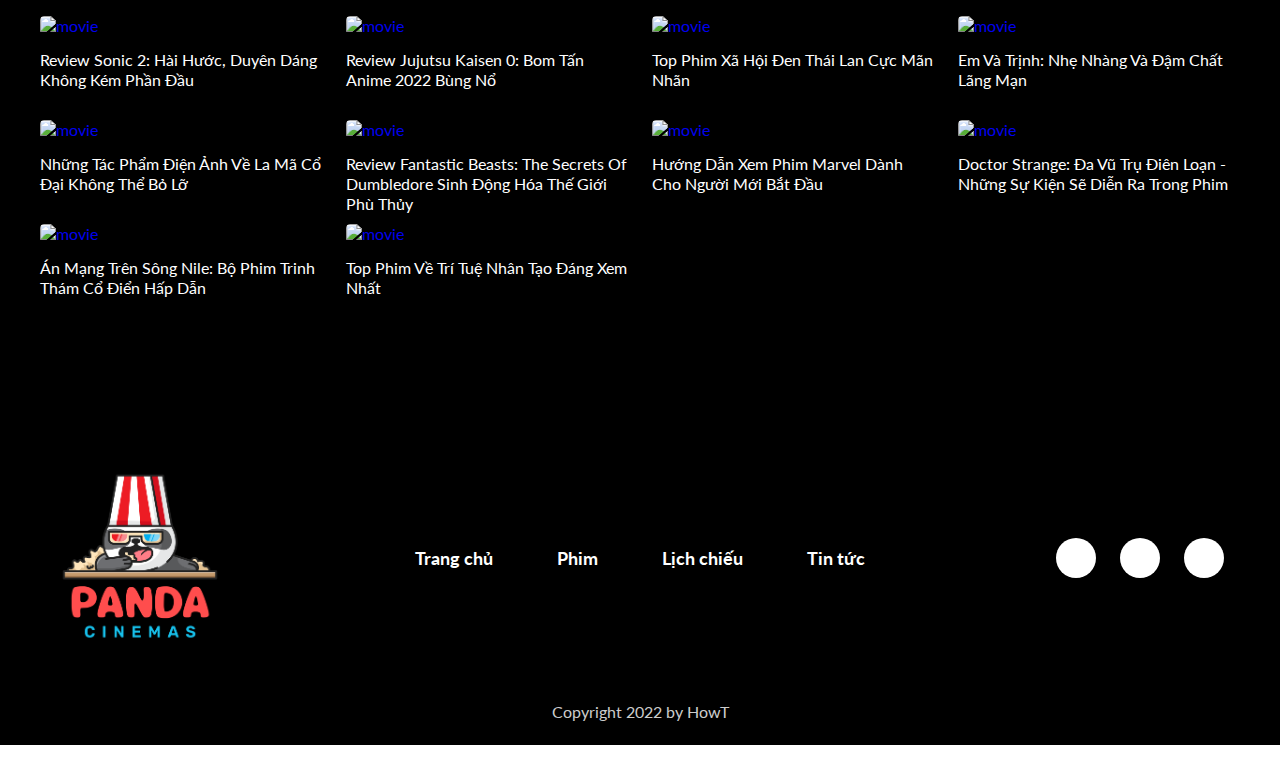
==== commit 534c08ed: "add moreFilm" ====
--- a/index.html
+++ b/index.html
@@ -198,13 +198,20 @@
                             <div class="lineX"></div>
                             <div class="trailer__content-films"> 
                                 <div class="row trailer__conent-film-wrapped">
-                                     <!-- <div class="col l-2-4">
+                                    <!-- <div class="col l-2-4">
                                         <div class="trailer__content-film">
                                             <a href="#product-pop-up" onclick="viewTrailerJs('https://www.youtube.com/watch?v=KgMmy31o-OE');" class="film__item-img-wrapped film-trailer-item">
                                                 <img class="film__item-img" src="https://bom.so/Zgtyyg" alt="movie">
                                                 <span class="trailer__content-film-icon">
                                                     <i class="fa-solid fa-play"></i>
                                                 </span> 
+                                                <span class="trailer-film-bage">
+                                                    8 Tháng 9
+                                                </span>
+                                                <div class="film__item-tag-top">
+                                                    <span class="film__item-old old-13">13+</span>
+                                                    <span class="film__item-reserve"><i class="fa-solid fa-film"></i>Đặt trước</span>
+                                                </div>
                                             </a>
                                             <a href="" class="film__item-info">
                                                 <p class="film__item-info-name">
@@ -303,9 +310,7 @@
                             </div> 
                         </div>
                     </div>
-                </div>
-    
-                <!-- Phim sap chieu -->
+                </div> 
     
                 <!-- Tin tức-->
                 <div id="blog-container" class="blog content-padding">
@@ -363,97 +368,11 @@
                                         </div>
                                     </div> -->
                                 </div>
-                            </div> 
-                            <!-- <div class="slider-news-surf">
-                                <a href="#blog-container" class="slick-arrow slick-prev"> 
-                                    <i class="fa-solid fa-arrow-left-long"></i>
-                                </a> 
-                                <ul class="slider-news-dots">
-                                    <li class="slider-news-dot active-dot"></li>
-                                    <li class="slider-news-dot"></li>
-                                    <li class="slider-news-dot"></li>
-                                </ul> 
-                                <a href="#blog-container" class="slick-arrow slick-next">
-                                    <i class="fa-solid fa-arrow-right-long"></i>
-                                </a> 
-                            </div> -->
+                            </div>  
                         </div>
                     </div>
                 </div>   
-            </div>
-            <!-- Khuyến mãi -->
-            <!-- <div id="discount-container" class="discount background-slider">
-                <div class="discount__content">
-                    <div class="grid wide">
-                        <div class="slider-tittle">
-                            <h1>
-                                Khuyến Mãi
-                            </h1>
-                        </div>
-                        <div class="trailer__content-films"> 
-                            <div class="row">
-                                <div class="col l-3">
-                                    <div class="discount__content trailer__content-film">
-                                        <a href="#" class="film__item-img-wrapped">
-                                            <img class="film__item-img" src="https://static.mservice.io/blogscontents/s770x370/momo-upload-api-220610155908-637904735489990692.jpg" alt="movie"> 
-                                        </a>
-                                        <a href="" class="film__item-info">
-                                            <p class="film__item-info-name paragraph-color">
-                                                Lần đầu dùng MoMo, nhận ngay voucher CGV giảm 99K! 
-                                            </p>
-                                        </a> 
-                                    </div>
-                                </div>
-                                <div class="col l-3">
-                                    <div class="discount__content trailer__content-film">
-                                        <a href="#" class="film__item-img-wrapped">
-                                            <img class="film__item-img" src="https://static.mservice.io/blogscontents/s770x370/momo-upload-api-220610155908-637904735489990692.jpg" alt="movie"> 
-                                        </a>
-                                        <a href="" class="film__item-info">
-                                            <p class="film__item-info-name paragraph-color">
-                                                Lần đầu dùng MoMo, nhận ngay voucher CGV giảm 99K! 
-                                            </p>
-                                            <p class="film__item-info-type">
-                                               15/06/2022
-                                            </p>
-                                        </a> 
-                                    </div>
-                                </div>
-                                <div class="col l-3">
-                                    <div class="discount__content trailer__content-film">
-                                        <a href="#" class="film__item-img-wrapped">
-                                            <img class="film__item-img" src="https://static.mservice.io/blogscontents/s770x370/momo-upload-api-220610155908-637904735489990692.jpg" alt="movie"> 
-                                        </a>
-                                        <a  href="" class="film__item-info">
-                                            <p class="film__item-info-name paragraph-color">
-                                                Lần đầu dùng MoMo, nhận ngay voucher CGV giảm 99K! 
-                                            </p>
-                                            <p class="film__item-info-type">
-                                               15/06/2022
-                                            </p>
-                                        </a> 
-                                    </div>
-                                </div> 
-                                <div class="col l-3">
-                                    <div class="discount__content trailer__content-film">
-                                        <a href="#" class="film__item-img-wrapped">
-                                            <img class="film__item-img" src="https://static.mservice.io/blogscontents/s770x370/momo-upload-api-220610155908-637904735489990692.jpg" alt="movie"> 
-                                        </a>
-                                        <a href="" class="film__item-info">
-                                            <p class="film__item-info-name paragraph-color">
-                                                Lần đầu dùng MoMo, nhận ngay voucher CGV giảm 99K! 
-                                            </p>
-                                            <p class="film__item-info-type">
-                                               15/06/2022
-                                            </p>
-                                        </a> 
-                                    </div>
-                                </div>
-                            </div>
-                        </div> 
-                    </div>
-                </div>
-            </div> -->
+            </div> 
         </div>
 
         <!-- Footer -->  
--- a/assets/css/main.css
+++ b/assets/css/main.css
@@ -130,6 +130,50 @@
 .trailer__content .film__item-img-wrapped {  
     display: flex;  
 }
+ 
+.trailer__content-film-icon {
+    display: flex;
+    border: .28rem solid white;
+    color: white;
+    position: absolute;
+    font-size: 2rem;
+    padding: .8rem 1rem;
+    border-radius: 50%; 
+    z-index: 10; 
+    left: 50%;
+    bottom: 50%; 
+    transform: translate(-50%,50%);
+    opacity: 0;
+    transition: opacity ease 0.3s;
+}
+
+.film__item-img-wrapped:hover .trailer__content-film-icon {
+    opacity: 1;
+}
+
+.trailer__content-film-icon i {
+    padding-left: .2rem;
+} 
+
+.trailer__content-film { 
+    font-size: 1.6rem;  
+    position: relative;
+}  
+
+.trailer__content-film-name { 
+
+} 
+
+.trailer-film-bage {
+    position: absolute;
+    bottom: 10%;
+    right: 0px; 
+    color: var(--white-color);
+    font-size: 1.6rem;
+    padding: 1.2rem 2.4rem;
+    background-color: var(--main-color);
+    text-decoration: none;  
+}  
 
 .film__item-img-wrapped:hover .film__item-img {
     transform: scale(105%); 
@@ -363,10 +407,7 @@
 
 .ranking__trailer-icon:hover:after {
     background-color: #ddd;
-}
-
-.ranking__number {  
-}
+} 
 
 .ranking__number-list {
     display: flex;
--- a/assets/css/grid.css
+++ b/assets/css/grid.css
@@ -96,6 +96,81 @@
     width: 100%;
 }
 
+/* Tablet */
+@media (max-width: 1024px) {
+    .row {
+        margin: 0;
+    } 
+
+    .col {
+        padding: 0 8px;
+    }
+
+    .m-0 {
+        display: none;
+    }  
+
+    .m-1 {
+        flex: 0 0 8.333333%;
+        width: 8.333333%;
+    } 
+    
+    .m-2 {
+        flex: 0 0 16.66667%;
+        width: 16.66667%;
+    }
+    
+    .m-3 {
+        flex: 0 0 25%;
+        width: 25%;
+    }
+    
+    .m-4 {
+        flex: 0 0 33.33333333%;
+        width: 33.33333333%;
+    }
+    
+    .m-2-4 {
+        flex: 0 0 20%;
+        max-width: 20%;
+    } 
+    
+    .m-5 {
+        flex: 0 0 41.66667%;
+        width: 41.66667%;
+    }
+    
+    .m-6 {
+        flex: 0 0 50%;
+        width: 50%;
+    }
+    
+    .m-7 {
+        flex: 0 0 58.33333%;
+        width: 58.33333%;
+    }
+    
+    .m-8 {
+        flex: 0 0 66.66666667%;
+        width: 66.66666667%;
+    } 
+    
+    .m-9 {
+        flex: 0 0 75%;
+        width: 75%;
+    }
+    
+    .m-10 {
+        flex: 0 0 83.333333%;
+        width: 83.333333%;
+    }
+    
+    .m-12 {
+        flex: 0 0 100%;
+        width: 100%;
+    }
+}
+
 /*  mobile */
 @media (max-width: 739px)  {
     .row {
@@ -114,6 +189,21 @@
         display: none;
     }
 
+    .s-1,
+    .s-2,
+    .s-3,
+    .s-4,
+    .s-5,
+    .s-6,
+    .s-7,
+    .s-8,
+    .s-9,
+    .s-10,
+    .s-11,
+    .s-12 {
+        display: block;
+    }
+
     .s-1 {
         flex: 0 0 8.333333%;
         width: 8.333333%;
@@ -173,76 +263,4 @@
         flex: 0 0 100%;
         width: 100%;
     }
-} 
-
-/* Tablet */
-@media (max-width: 1024px) {
-    .row {
-        margin: 0 -8px;
-    } 
-
-    .col {
-        padding: 0 8px;
-    }
-
-    .m-1 {
-        flex: 0 0 8.333333%;
-        width: 8.333333%;
-    } 
-    
-    .m-2 {
-        flex: 0 0 16.66667%;
-        width: 16.66667%;
-    }
-    
-    .m-3 {
-        flex: 0 0 25%;
-        width: 25%;
-    }
-    
-    .m-4 {
-        flex: 0 0 33.33333333%;
-        width: 33.33333333%;
-    }
-    
-    .m-2-4 {
-        flex: 0 0 20%;
-        max-width: 20%;
-    } 
-    
-    .m-5 {
-        flex: 0 0 41.66667%;
-        width: 41.66667%;
-    }
-    
-    .m-6 {
-        flex: 0 0 50%;
-        width: 50%;
-    }
-    
-    .m-7 {
-        flex: 0 0 58.33333%;
-        width: 58.33333%;
-    }
-    
-    .m-8 {
-        flex: 0 0 66.66666667%;
-        width: 66.66666667%;
-    } 
-    
-    .m-9 {
-        flex: 0 0 75%;
-        width: 75%;
-    }
-    
-    .m-10 {
-        flex: 0 0 83.333333%;
-        width: 83.333333%;
-    }
-    
-    .m-12 {
-        flex: 0 0 100%;
-        width: 100%;
-    }
-}
-
+}  
--- a/assets/css/base.css
+++ b/assets/css/base.css
@@ -29,6 +29,9 @@
 
 .old-13 {
     background-color: var(--old-color-13); 
+    padding: .4rem .8rem;
+    border-radius: .2rem;
+    font-size: 1.4rem;
 }
 
 .old-16 {
@@ -120,8 +123,8 @@
 
 
 /* Modal view trailer */
+.js-pay-modal.open,
 .modal-header-mobile.open,
-.js-pay-modal.open,
 .modal.open{
     display: flex;
     opacity: 1;
@@ -453,37 +456,6 @@
 .film__item-info-names {  
 
 }
- 
-.trailer__content-film-icon {
-    display: flex;
-    border: .28rem solid white;
-    color: white;
-    position: absolute;
-    font-size: 2rem;
-    padding: .8rem 1rem;
-    border-radius: 50%; 
-    z-index: 10; 
-    left: 45%;
-    bottom: 40%;
-    opacity: 0;
-    transition: opacity ease 0.3s;
-}
-
-.film__item-img-wrapped:hover .trailer__content-film-icon {
-    opacity: 1;
-}
-
-.trailer__content-film-icon i {
-    padding-left: .2rem;
-} 
-
-.trailer__content-film { 
-    font-size: 1.6rem;  
-}  
-
-.trailer__content-film-name { 
-
-}
 
 .trailer__content-film-type {
     color: #ccc;
@@ -555,8 +527,7 @@
 }
 
 /* Modal mobile */
-.modal-header-mobile { 
-    display: flex;
+.modal-header-mobile {  
     width: 100%;
     position: fixed;
     top: 0;
@@ -565,12 +536,16 @@
     left: 0;
     background-color: #000;
     z-index: 1000; 
+    transition: all 0.25s ease-in;
     display: none;
 }
 
-.modal-mobile-container {
-    width: 100%;
-    position: relative;
+.modal-mobile-container {    
+    position: absolute;
+    top: 50%;
+    left: 50%;
+    transform: translate(-50%,-50%);
+    width: 100%;
 }
 
 .modal-mobile-close {
@@ -584,12 +559,9 @@
 }
 
 .list-menu-mobile {
-    list-style-type: none;
+    list-style-type: none; 
     display: flex;
     flex-direction: column;
-    justify-content: center;
-    align-items: center;
-    height: 100%;
 }
 
 .menu-mobile__item {
--- a/assets/css/responsive.css
+++ b/assets/css/responsive.css
@@ -1,9 +1,4 @@
-@media (max-width: 740px) { 
-
-    .flex-column-reverse {
-        flex-direction: column-reverse;
-    }
-
+@media (max-width: 1024px) {
     /* Trailer btn */
     .trailer-btn-responsive {
         font-size: 1.6rem;
@@ -11,14 +6,18 @@
 
     .trailer-btn-responsive::before,
     .trailer-btn-responsive::after {
-        width: 40px;
-        height: 40px;
+        width: 60px;
+        height: 60px;
     }
 
     .trailer-btn-responsive > i {
         margin-left: 0.2rem;
     }
 
+    .trailer__content-film-icon {
+        opacity: 1;
+    }
+ 
     /* Index */
     .navbar__menu {
         display: none;
@@ -85,7 +84,7 @@
 
     .ranking__infor,
     .ranking__slide {
-        height: 200px;
+        height: 400px;
     }
 
     .ranking-showing__bg {
@@ -93,24 +92,30 @@
     }
 
     .ranking-showing__bg-img {
-        height: 200px;
-    }
-
-    .ranking__social,
-    .ranking__number {
-        display: none;
+        height: 400px;
+    }
+
+    .ranking__social {
+        display: none;
+    }
+
+    .ranking__number { 
+    }
+
+    .ranking__number-link {
+        width: 6rem;
+    }
+
+    .ranking-active {
+        font-size: 4rem;
     }
 
     .ranking__infor, .ranking__slide { 
-        padding: 2.2rem 1.6rem;
-    } 
-
-    .ranking-trailer {
-        align-items: center;
-    }
+        padding: 2.2rem 4.8rem;
+    }  
 
     .buy-btn {
-        width: 100px;
+        width: 120px;
         padding: 0.8rem 0; 
         margin-top: 1.2rem; 
     }
@@ -163,9 +168,108 @@
     }
 
     .film-link > iframe { 
+        height: 500px; 
+    }  
+
+    /* Film */
+    .content-info {
+        height: 400px;
+    }
+
+    /* More Film */  
+    .all-film {
+        margin: 0;
+    }
+
+    .moreFilm-item {
+        padding: 0 2.8rem;
+    } 
+
+    .moreFilm__item-buy {
+        display: flex;
+        width: 100%;
+        padding: 1.4rem 0;
+        font-size: 1.6rem;
+    }  
+
+    .all-film-wrapper {
+        padding: 2rem 0;
+    }  
+
+    .moreFilm-trailer__content {
+        display: flex;
+    }
+
+    .moreFilm-body {
+        padding-left: 1.6rem;
+    }
+    
+    .moreFilm-body .film__item-info-name { 
+        margin: 0;
+    } 
+
+    .all-film-page-wrapper {
+        font-size: 2.6rem;
+    }
+
+    .all-film-pages {
+        margin: 0 1rem;
+    }
+
+    /* Booking */
+    .booking-slider {
+        height: 30vh;
+    }  
+     
+    .booking-wrapper {
+        padding: 7.2rem 0.8rem;
+    }  
+
+    .booking-pay {
+        margin: 0;
+    }
+
+    .slider__img-wrapper {
+        left: .8rem;
+    }
+}
+
+@media (max-width: 740px) { 
+
+    .flex-column-reverse {
+        flex-direction: column-reverse;
+    }  
+
+    /* Index */     
+    .ranking__infor,
+    .ranking__slide {
+        height: 200px;
+    } 
+
+    .ranking-showing__bg-img {
+        height: 200px;
+    }
+
+    .ranking__social,
+    .ranking__number {
+        display: none;
+    }
+
+    .ranking__infor, .ranking__slide { 
+        padding: 2.2rem 1.6rem;
+    } 
+
+    .ranking-trailer {
+        align-items: center;
+    }
+
+    .buy-btn {
+        width: 100px; 
+    }  
+
+    .film-link > iframe { 
         height: 211px; 
-    }
-
+    } 
 
     /* Film */
     .content-info {
@@ -198,17 +302,13 @@
         display: none;
     }
 
-    .booking-wrapper {
-        padding: 0 0.4rem;
-    }
-
     .booking-wrapper .l-8.s-12 {
         order: 1;
     }
 
-    .pay {
-        margin: 0;
-    } 
+    .booking-wrapper {
+        padding: 3.2rem 0.8rem;
+    }
 
     .screen {
         width: 90%;
@@ -349,48 +449,13 @@
     /* More Film */ 
     .moreFilm-item {
         padding: 0;
-    }
-
-    .all-film-wrapper {
-        padding: 2rem 0;
-    }
-
-    .all-film {
-        margin: 0;
-    }
+    } 
 
     .all-film {
         padding: 0 0.8rem;
-    }
-
-    .moreFilm-trailer__content {
-        display: flex;
-    }
-
-    .moreFilm-body {
-        padding-left: 1.6rem;
-    }
-    
-    .moreFilm-body .film__item-info-name { 
-        margin: 0;
-    }
+    } 
 
     .moreFilm__item-buy {
         width: 100%;
-        display: flex;
-        padding: 1.4rem 0;
-        font-size: 1.6rem;
-    }  
-
-    .all-film-page-wrapper {
-        font-size: 2.6rem;
-    }
-
-    .all-film-pages {
-        margin: 0 1rem;
-    }
-}
-
-@media (max-width: 1024px) {
-    
-}+    }
+} 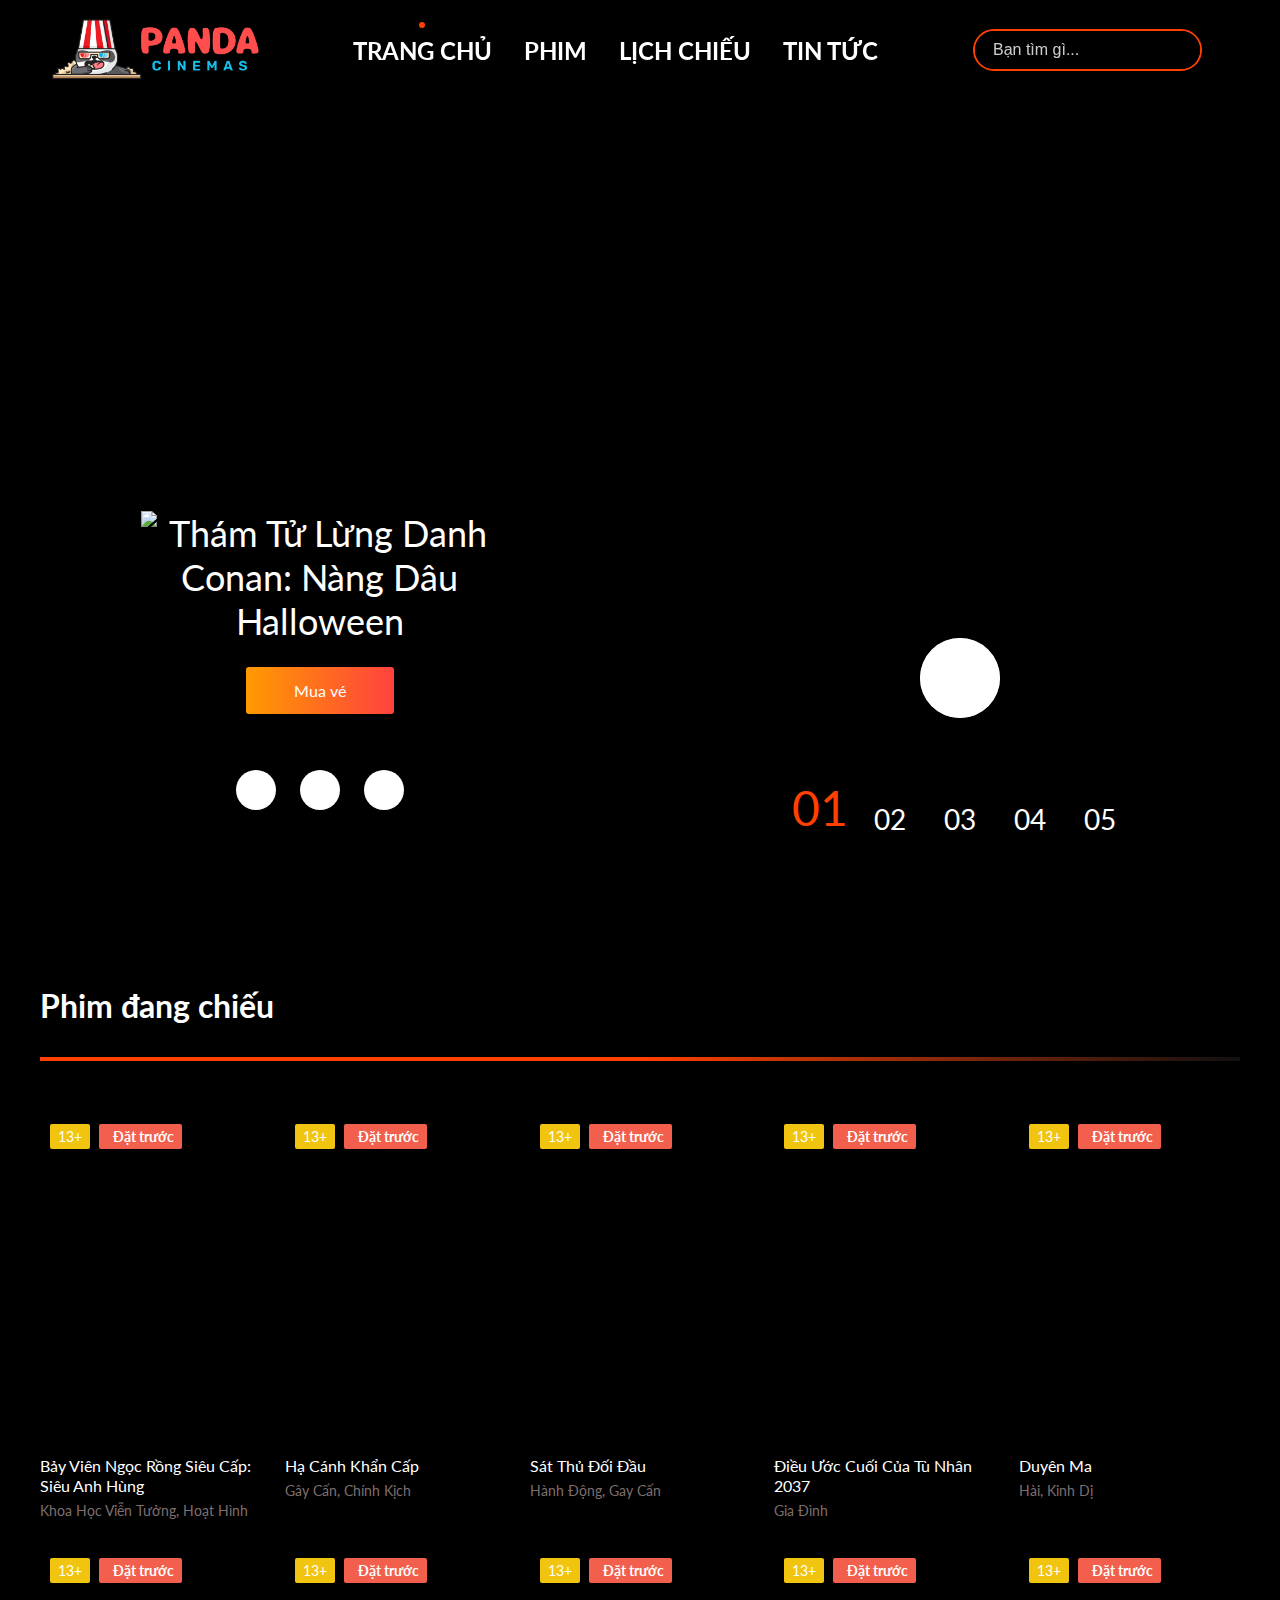
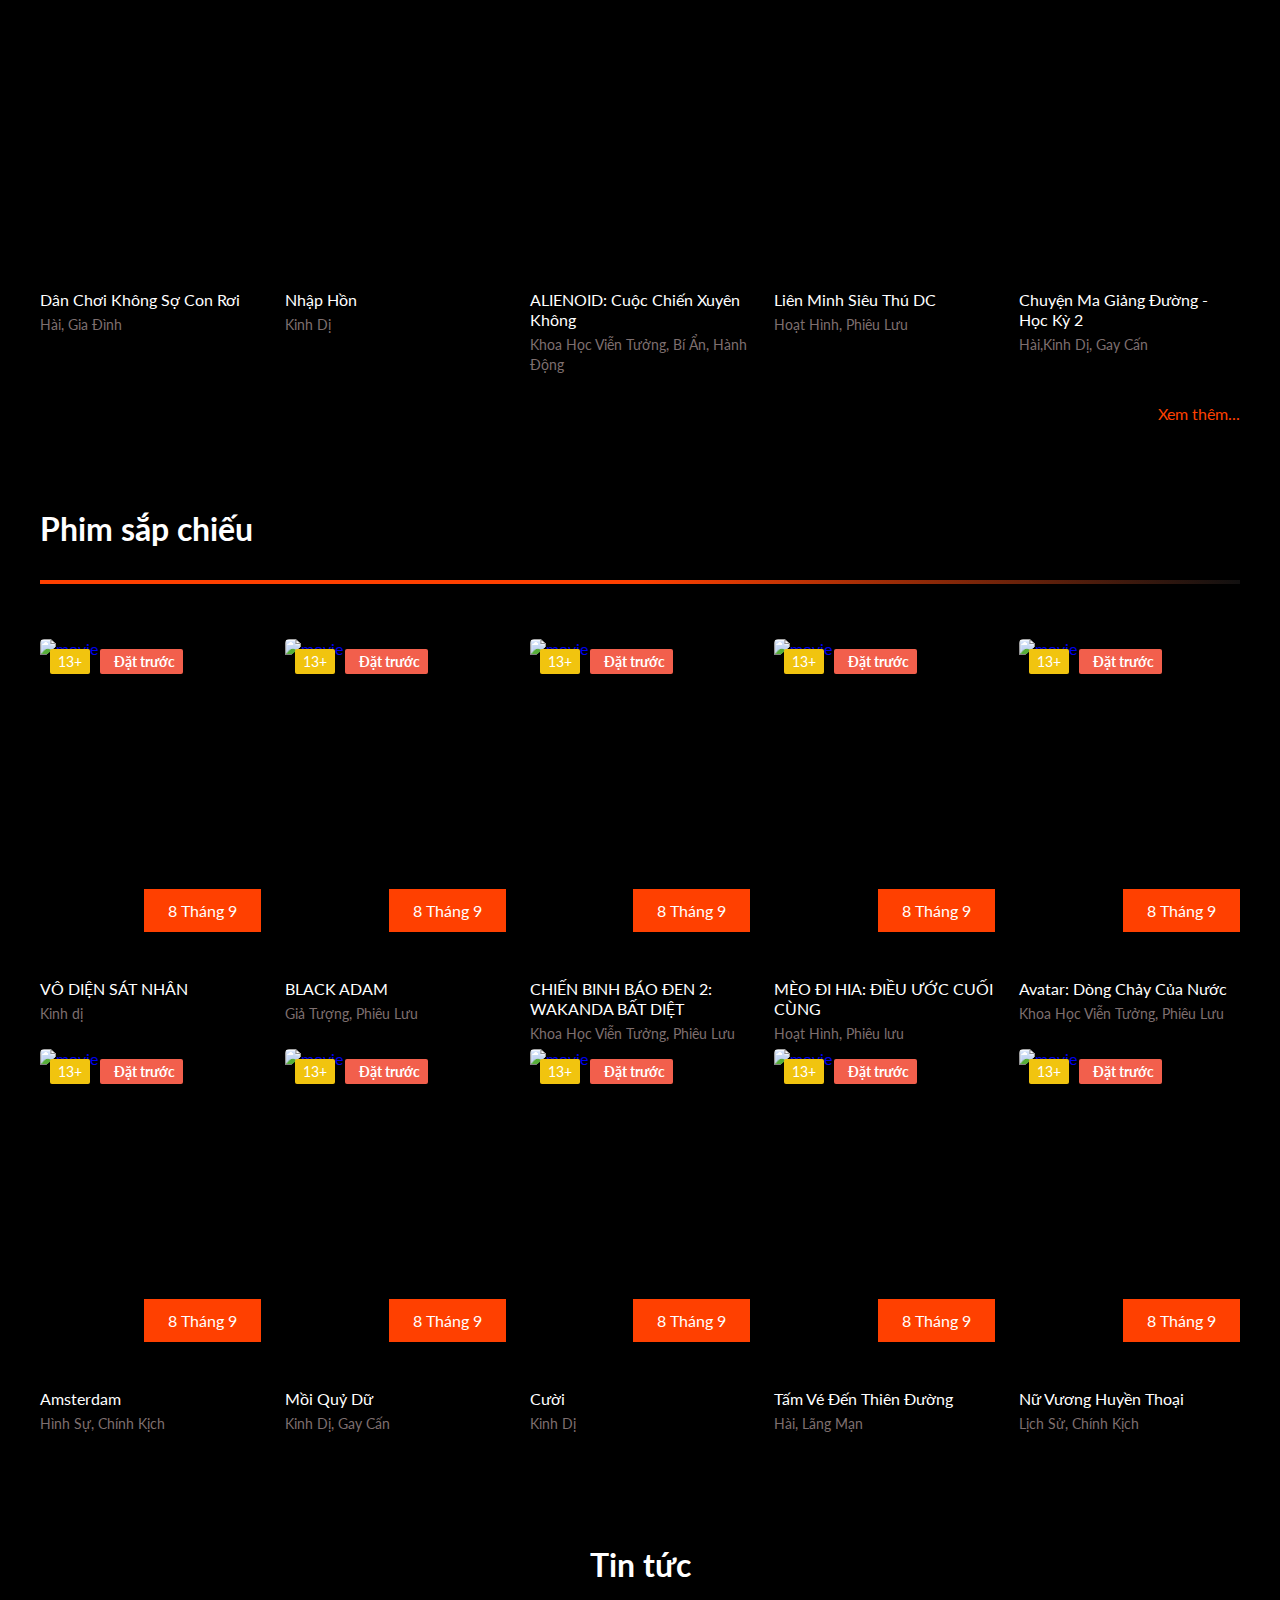
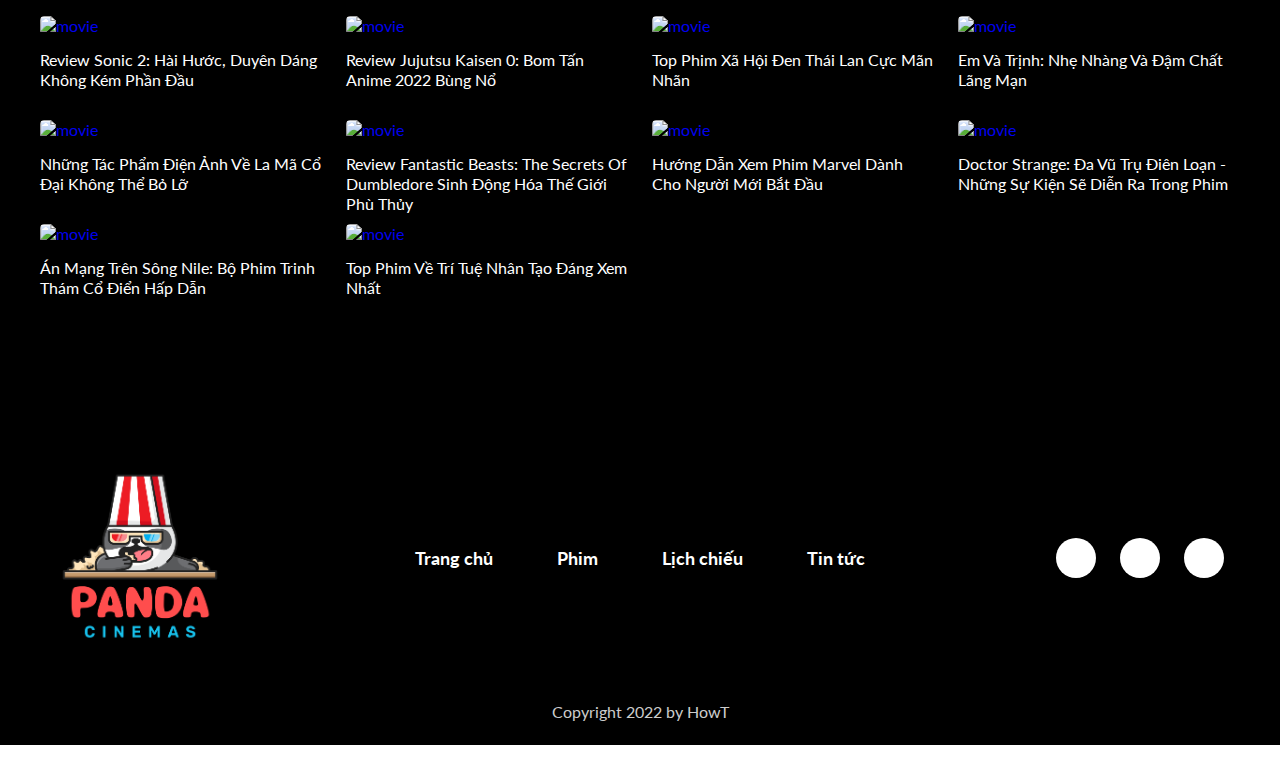
==== commit b3734026: "last fix" ====
--- a/index.html
+++ b/index.html
@@ -26,35 +26,7 @@
     <div class="app">
         <!-- header app -->
         <header class="header"> 
-            <!-- <div class="grid wide">
-                <nav class="header-navbar">
-                    <div class="navbar__logo">
-                        <a href="#" class="navbar__logo-link">
-                            <img src="./assets/img/Panda-ngang2.png" alt="" class="navbar__logo-img">
-                        </a>  
-                    </div>
-                    <div class="navbar__menu">
-                        <ul class="navbar__menu-list">
-                            <li class="navbar__menu-item">
-                                <a href="" class="navbar__menu-item-link">Phim<i class="fa-solid fa-chevron-down"></i></a> 
-                            </li>
-                            <li class="navbar__menu-item">
-                                <a href="" class="navbar__menu-item-link">Giá vé<i class="fa-solid fa-chevron-down"></i></a>
-                            </li>
-                            <li class="navbar__menu-item">
-                                <a href="" class="navbar__menu-item-link">Tin tức<i class="fa-solid fa-chevron-down"></i></a>
-                            </li>
-                            <li class="navbar__menu-item">
-                                <a href="" class="navbar__menu-item-link">Về HowT<i class="fa-solid fa-chevron-down"></i></a>
-                            </li>
-                        </ul>
-                    </div>  
-                    <div class="navbar__search-bar">
-                        <input id="navbar-search-inp" class="navbar__search-bar-inp" type="text" placeholder="Bạn tìm gì...">
-                        <label for="navbar-search-inp"><i class="fa-solid fa-magnifying-glass navbar__search-bar-icon"></i></label>
-                    </div>
-                </nav>
-            </div> -->
+            <!-- Js create --> 
         </header>
 
         <!-- Container content -->
@@ -156,27 +128,7 @@
                         <div class="slider-film">
                             <div class="slider-wrapper">
                                 <div class="row slider-film-wrapped">
-                                    <!-- <div class="col l-2-4 slider-item">
-                                        <div class="film__item">
-                                            <a href="#" class="film__item-img-wrapped film-booking"> 
-                                                <img src="./assets/img/film_1.webp" alt="" class="film__item-img">
-                                                <div class="film__item-tag-top">
-                                                    <span class="film__item-old old-13">13+</span>
-                                                    <span class="film__item-reserve"><i class="fa-solid fa-film"></i>Đặt trước</span>
-                                                </div>
-                                            </a>
-                                            <a href="" class="film__item-info">
-                                            <p class="film__item-info-name">
-                                                Thám Tử Lừng Danh Conan: Nàng Dâu Halloween 
-                                            </p>
-                                            <div class="film__item-info-types flex">
-                                                <p class="film__item-info-type">Hoạt Hình</p>
-                                                <div class="lineY"></div>
-                                                <p class="film__item-info-type">Hình Sự</p>
-                                            </div>
-                                        </a>
-                                        </div>
-                                    </div>  -->
+                                    <!-- Js create --> 
                                 </div>
                             </div>
                             <div class="wrapped-more">
@@ -197,115 +149,8 @@
                             <h1 class="slider-movie-tittle">Phim sắp chiếu</h1> 
                             <div class="lineX"></div>
                             <div class="trailer__content-films"> 
-                                <div class="row trailer__conent-film-wrapped">
-                                    <!-- <div class="col l-2-4">
-                                        <div class="trailer__content-film">
-                                            <a href="#product-pop-up" onclick="viewTrailerJs('https://www.youtube.com/watch?v=KgMmy31o-OE');" class="film__item-img-wrapped film-trailer-item">
-                                                <img class="film__item-img" src="https://bom.so/Zgtyyg" alt="movie">
-                                                <span class="trailer__content-film-icon">
-                                                    <i class="fa-solid fa-play"></i>
-                                                </span> 
-                                                <span class="trailer-film-bage">
-                                                    8 Tháng 9
-                                                </span>
-                                                <div class="film__item-tag-top">
-                                                    <span class="film__item-old old-13">13+</span>
-                                                    <span class="film__item-reserve"><i class="fa-solid fa-film"></i>Đặt trước</span>
-                                                </div>
-                                            </a>
-                                            <a href="" class="film__item-info">
-                                                <p class="film__item-info-name">
-                                                    VÔ DIỆN SÁT NHÂN
-                                                </p>
-                                                <div class="film__item-info-types flex">
-                                                    <p class="film__item-info-type">Kinh dị</p>
-                                                </div>
-                                            </a> 
-                                        </div>
-                                    </div> -->
-                                    <!--
-                                    <div class="col l-2-4">
-                                        <div class="trailer__content-film">
-                                            <a href="#product-pop-up" onclick="viewTrailerJs('https://www.youtube.com/watch?v=fcs35Pt2SNU');" class="film__item-img-wrapped film-trailer-item">
-                                                <img class="film__item-img" src="https://bom.so/x4pyrb" alt="movie">
-                                                <span class="trailer__content-film-icon">
-                                                    <i class="fa-solid fa-play"></i>
-                                                </span> 
-                                            </a>
-                                            <a href="" class="film__item-info">
-                                                <p class="film__item-info-name">
-                                                    BLACK ADAM 
-                                                </p>
-                                                <div class="film__item-info-types flex">
-                                                    <p class="film__item-info-type">Hành động</p>
-                                                    <div class="lineY"></div>
-                                                    <p class="film__item-info-type">Phiêu lưu</p>
-                                                </div>
-                                            </a> 
-                                        </div>
-                                    </div>
-                                    <div class="col l-2-4">
-                                        <div class="trailer__content-film">
-                                            <a href="#product-pop-up" onclick="viewTrailerJs('https://www.youtube.com/watch?v=wOxakDkCPPs');" class="film__item-img-wrapped film-trailer-item">
-                                                <img class="film__item-img" src="https://bom.so/DR9MPV" alt="movie">
-                                                <span class="trailer__content-film-icon">
-                                                    <i class="fa-solid fa-play"></i>
-                                                </span> 
-                                            </a>
-                                            <a href="" class="film__item-info">
-                                                <p class="film__item-info-name">
-                                                    CHIẾN BINH BÁO ĐEN 2: WAKANDA BẤT DIỆT 
-                                                </p>
-                                                <div class="film__item-info-types flex">
-                                                    <p class="film__item-info-type">Hành động</p>
-                                                    <div class="lineY"></div>
-                                                    <p class="film__item-info-type">Phiêu lưu</p>
-                                                </div>
-                                            </a> 
-                                        </div>
-                                    </div>
-                                    <div class="col l-2-4">
-                                        <div class="trailer__content-film">
-                                            <a href="#product-pop-up" onclick="viewTrailerJs('https://www.youtube.com/watch?v=ixFHgfKr39Y');" class="film__item-img-wrapped film-trailer-item">
-                                                <img class="film__item-img" src="https://bom.so/QNsNgB" alt="movie">
-                                                <span class="trailer__content-film-icon">
-                                                    <i class="fa-solid fa-play"></i>
-                                                </span> 
-                                            </a>
-                                            <a href="" class="film__item-info">
-                                                <p class="film__item-info-name">
-                                                    MÈO ĐI HIA: ĐIỀU ƯỚC CUỐI CÙNG 
-                                                </p>
-                                                <div class="film__item-info-types flex">
-                                                    <p class="film__item-info-type">Hoạt Hình</p>
-                                                    <div class="lineY"></div>
-                                                    <p class="film__item-info-type">Phiêu lưu</p>
-                                                </div>
-                                            </a> 
-                                        </div>
-                                    </div>
-                                    <div class="col l-2-4">
-                                        <div class="trailer__content-film">
-                                            <a href="#product-pop-up" onclick="viewTrailerJs('https://www.youtube.com/watch?v=oeRG9A6bDdY');" class="film__item-img-wrapped film-trailer-item">
-                                                <img class="film__item-img" src="https://bom.so/5RbVRU" alt="movie">
-                                                <span class="trailer__content-film-icon">
-                                                    <i class="fa-solid fa-play"></i>
-                                                </span> 
-                                            </a>
-                                            <a href="" class="film__item-info">
-                                                <p class="film__item-info-name">
-                                                    AVATAR: DÒNG CHẢY CỦA NƯỚC 
-                                                </p>
-                                                <div class="film__item-info-types flex">
-                                                    <p class="film__item-info-type">Hành động</p>
-                                                    <div class="lineY"></div>
-                                                    <p class="film__item-info-type">Khoa học viễn tưởng</p>
-                                                </div>
-                                            </a> 
-                                        </div>
-                                    </div> -->
-                                    
-                                    
+                                <div class="row trailer__conent-film-wrapped"> 
+                                    <!-- Js create --> 
                                 </div>
                             </div> 
                         </div>
@@ -318,55 +163,8 @@
                         <div class="grid wide">
                             <h1 class="slider-tittle">Tin tức</h1>
                             <div class="blog__content-films"> 
-                                <div class="row blog__content-film-wrapped">
-                                    <!-- <div class="col l-3">
-                                        <div class="trailer__content-film">
-                                            <a href="#" class="blog__content-film__item-img-wrapped">
-                                                <img class="film__item-img" src="https://static.mservice.io/blogscontents/s770x370/momo-upload-api-220601104733-637896772532818780.jpg" alt="movie">
-                                            </a>
-                                            <a href="" class="film__item-info">
-                                                <p class="film__item-info-name paragraph-color">
-                                                    Review Sonic 2: hài hước, duyên dáng không kém phần đầu
-                                                </p>
-                                            </a>
-                                        </div>
-                                    </div>
-                                    <div class="col l-3">
-                                        <div class="trailer__content-film">
-                                            <a href="#" class="blog__content-film__item-img-wrapped">
-                                                <img class="film__item-img" src="https://static.mservice.io/blogscontents/s770x370/momo-upload-api-220531091446-637895852867636350.jpg" alt="movie">
-                                            </a>
-                                            <a href="" class="film__item-info">
-                                                <p class="film__item-info-name paragraph-color">
-                                                    Review Jujutsu Kaisen 0: Bom tấn Anime 2022 bùng nổ
-                                                </p>
-                                            </a>
-                                        </div>
-                                    </div>
-                                    <div class="col l-3">
-                                        <div class="trailer__content-film">
-                                            <a href="#" class="blog__content-film__item-img-wrapped">
-                                                <img class="film__item-img" src="https://static.mservice.io/blogscontents/s770x370/momo-upload-api-220607210130-637902324900234426.jpg" alt="movie">
-                                            </a>
-                                            <a href="" class="film__item-info">
-                                                <p class="film__item-info-name paragraph-color">
-                                                    Top phim xã hội đen Thái Lan cực mãn nhãn
-                                                </p>
-                                            </a>
-                                        </div>
-                                    </div>
-                                    <div class="col l-3">
-                                        <div class="trailer__content-film">
-                                            <a href="#" class="blog__content-film__item-img-wrapped">
-                                                <img class="film__item-img" src="https://static.mservice.io/blogscontents/s770x370/momo-upload-api-220614113939-637908035797577305.jpg" alt="movie">
-                                            </a>
-                                            <a href="" class="film__item-info">
-                                                <p class="film__item-info-name paragraph-color">
-                                                    Em và Trịnh: Nhẹ nhàng và đậm chất lãng mạn
-                                                </p>
-                                            </a>
-                                        </div>
-                                    </div> -->
+                                <div class="row blog__content-film-wrapped"> 
+                                    <!-- Js create --> 
                                 </div>
                             </div>  
                         </div>
@@ -377,60 +175,7 @@
 
         <!-- Footer -->  
         <footer class="footer">
-            <!-- <div class="grid wide">
-                <div class="footer-wrapper">
-                    <div class="row">
-                        <div class="col l-2">
-                            <a href="" class="footer__logo">
-                                <img src="./assets/img/Panda-doc2.png" alt="" class="footer__logo-img">
-                            </a>
-                        </div>
-                        <div class="col l-8">
-                            <div class="footer__menu-wrapper">
-                                <div class="footer__menu-item">
-                                    <a href="#" class="footer__menu-item-link">Trang chủ</a>
-                                </div>
-                                <div class="footer__menu-item">
-                                    <a href="#" class="footer__menu-item-link">Phim</a>
-                                </div>
-                                <div class="footer__menu-item">
-                                    <a href="#" class="footer__menu-item-link">Lịch chiếu</a>
-                                </div>
-                                <div class="footer__menu-item">
-                                    <a href="#" class="footer__menu-item-link">Tin tức</a>
-                                </div>
-                            </div>
-                        </div>
-                        <div class="col l-2">
-                            <div class="footer__social">
-                                <div class="footer__social-wrapper">
-                                    <a href="" class="footer__social-link">
-                                        <i class="fa-brands fa-facebook-f"></i>
-                                    </a>
-                                </div>
-                                <div class="footer__social-wrapper">
-                                    <a href="" class="footer__social-link">
-                                        <i class="fa-brands fa-instagram"></i>
-                                    </a>
-                                </div>
-                                <div class="footer__social-wrapper">
-                                    <a href="" class="footer__social-link">
-                                        <i class="fa-brands fa-twitter"></i>
-                                    </a>
-                                </div>
-                            </div>
-                        </div>
-                    </div>
-                    
-                </div>
-                <div class="copyright-wrapper">
-                    <div class="row">
-                        <div class="l-12">
-                            <p class="copyright">Copyright 2022 by HowT</p>
-                        </div>
-                    </div>
-                </div>
-            </div> -->
+             <!-- Js create -->
         </footer>
     </div>
 
@@ -444,17 +189,7 @@
     </div> 
 
     <!-- Modal mobile -->
-    <!-- <div class="modal-header-mobile">
-        <div class="modal-mobile-container">
-            <ul class="list-menu-mobile">
-               <li class="menu-mobile__item"><a href="./index.html" class="menu-mobile__link">Trang chủ</a></li>
-               <li class="menu-mobile__item"><a href="" class="menu-mobile__link">Phim</a></li>
-               <li class="menu-mobile__item"><a href="" class="menu-mobile__link">Lịch chiếu</a></li>
-               <li class="menu-mobile__item"><a href="" class="menu-mobile__link">Tin Tức</a></li> 
-            </ul>
-            <div class="modal-mobile-close js-mobile-close"><i class="fa-solid fa-xmark"></i></div>
-        </div>
-    </div> -->
+        <!-- Js create --> 
 
     <!-- Javascript -->
     <script src="./assets/js/index.js"></script>  
--- a/assets/css/main.css
+++ b/assets/css/main.css
@@ -10,8 +10,7 @@
 }
 
 /* Body content */
-.container {  
-    /* padding-top: var(--header-height); */
+.container {   
     background-color: var(--black-color);
 }
 
@@ -27,8 +26,7 @@
     font-size: 3.2rem;
     text-align: center;  
     padding-bottom: 3.2rem;
-}
-
+} 
 
 .slider-tittle__link::after {
     content: '';
@@ -47,8 +45,7 @@
 }
 
 .slider-tittle__link:hover.slider-tittle__link::after{    
-    transform: scaleX(1);    
-
+    transform: scaleX(1);     
 }
 
 .blog__category,
@@ -66,16 +63,12 @@
 .more { 
     text-decoration: none;
     color: var(--main-color); 
-}
-
+} 
 
 /* Film item */
 .slider-film {
-    position: relative
-}
-
-.slider-film-wrapped { 
-}
+    position: relative;
+} 
 
 .slider-wrapper {
     position: relative; 
@@ -113,6 +106,7 @@
 .film__item {
     margin-bottom: 2.4rem;
 }
+
 .blog__content-film__item-img-wrapped,
 .film__item-img-wrapped {
     display: flex;
@@ -158,11 +152,7 @@
 .trailer__content-film { 
     font-size: 1.6rem;  
     position: relative;
-}  
-
-.trailer__content-film-name { 
-
-} 
+}   
 
 .trailer-film-bage {
     position: absolute;
@@ -213,11 +203,7 @@
     font-size: 1.4rem; 
     padding: .4rem .8rem; 
     border-radius: .2rem;
-}
-
-.film__item-old {  
-    
-}
+} 
 
 .film__item-reserve {
     margin-left: .6rem;
@@ -231,16 +217,13 @@
 
 .film__item-info {   
     display: block;
-    text-decoration: none;
-    /* color: white; */
-    /* color: var(--paragraph-color); */
+    text-decoration: none; 
     font-size: 1.6rem;
     line-height: 2rem;
     min-height: 7rem;
 }
 
-.film__item-info-name {
-    /* min-height: 4rem; */
+.film__item-info-name { 
     color: var(--white-color) !important;
     margin-top: 1.5rem; 
     text-transform: capitalize;
@@ -254,8 +237,7 @@
     color: #7e6f6f;
 }
 .lineX {
-    border-bottom: 4px solid;
-    /* border-image-source: linear-gradient(to left, #743ad5, #d53a9d); */
+    border-bottom: 4px solid; 
     border-image-source: linear-gradient(to right,var(--main-color),var(--main-color),rgb(17, 16, 16));
     border-image-slice: 1;
     margin-bottom: 5.5rem;
@@ -276,17 +258,7 @@
     box-shadow: inset 0 120px 40px var(--black-color);
 } 
 
-/* modal */
-.modal-buy .modal-buy__theatre {
-    height: 70vh;
-    overflow-y: auto;
-    overflow-x: hidden;
-} 
-
-.ranking-showing {   
-    
-}  
-
+/* Slider */   
 .ranking-showing__bg {   
     position: absolute;
     top: 0;
@@ -307,8 +279,7 @@
     filter: brightness(80%);
     opacity: 0;
     z-index: 10; 
-}
-
+} 
 
 .ranking__infor,
 .ranking__slide { 
@@ -320,12 +291,7 @@
     flex-direction: column; 
     position: relative;
     z-index: 12;
-}
-
- 
-.ranking__infor {
-     
-}
+} 
 
 .ranking__infor-name-wrapper {
     flex: 1; 
@@ -437,23 +403,14 @@
     font-size: 4.8rem;
     color: var(--main-color); 
     transition: 0.4s;
-} 
-
-@keyframes fadeIn {
-    from {
-        opacity: 0.5;
-    } to {
-        opacity: 1;
-    }
-}
+}  
 
 .ranking__social {
     position: absolute;
     bottom: 10%;
     left: 50%;
     transform: translateX(-50%);
-}
-
+} 
 
 .active-dot {
     background-color: var(--main-color);
--- a/assets/css/base.css
+++ b/assets/css/base.css
@@ -10,7 +10,7 @@
     --color-g: gray;
     --color-brown: #3e2917;
     --paragraph-color:#2a2a2a;
-    --main-color: #ff3f00;
+    --main-color: rgb(255, 64, 0);
     --second-color: #3EC1D3;
     --body-color:#0D0D0F;
 }
@@ -36,6 +36,10 @@
 
 .old-16 {
     background-color: var(--old-color-16); 
+    padding: .4rem .8rem;
+    border-radius: .2rem;
+    font-size: 1.4rem;
+    display: inline-block;
 }
 
 .old-p {
@@ -46,11 +50,7 @@
 /* acitve */
 .active-show {
     color: var(--main-color);
-}
-
-.active-show::after {
-
-}
+} 
 
 /* common */ 
 .center {
@@ -101,9 +101,7 @@
 .back-to-top {
     opacity: 0;  
     position: absolute;
-    background-color: var(--white-color);
-    /* background-color: #ff8906; */
-    /* transform: opacity .5s; */
+    background-color: var(--white-color); 
     text-decoration: none;
     font-size: 2rem;
     border-radius: 50%;
@@ -178,12 +176,6 @@
     font-size: 3.2rem;
     padding: 8px 0;
     text-align: center;
-}
-
-.film-link {  
-}
-
-.film-link iframe{
 } 
 
 /* stick */
@@ -216,10 +208,7 @@
     width: 100%;  
     box-shadow: .0rem .1rem 0 .1rem rgba(0, 0, 0, 0.1); 
     height: var(--header-height);   
-}
-
-.sticky .header-navbar {  
-}
+} 
 
 .sticky .navbar__search-bar {
     border-color: #000 ;    
@@ -375,10 +364,7 @@
     display: flex;
     justify-content: center;
     align-items: center;
-}
-
-.footer__menu-item { 
-}
+} 
 
 .footer__menu-item-link {
     display: flex;
@@ -441,26 +427,124 @@
     text-align: center;
 }
 
-/* trailer */
-.trailer {
-
-}
-
-.trailer__content { 
-    /* background: url("https://static.mservice.io/img/momo-upload-api-211001091715-637686766356856456.jpg");
-    background-repeat: no-repeat;
-    background-position: center;
-    background-size: cover; */
-} 
-
-.film__item-info-names {  
-
-}
-
+/* trailer */     
 .trailer__content-film-type {
     color: #ccc;
-} 
-
+}  
+
+/* Top dot */
+.top-dot{
+    position: relative;
+}
+
+.top-dot::after {
+    content: "";
+    position: absolute; 
+    left: 50%;
+    right: 50%;
+    transform: translate(-50%,-50%); 
+    width: 6px;
+    height: 6px;
+    background-color: var(--main-color);
+    top: 25%;
+    border-radius: 50%;
+}
+
+
+.slick-arrow {
+    position: absolute;
+    top: 40%;
+    transform: translateY(-50%);
+    z-index: 10;
+    border: none;
+    font-size: 2.2rem;
+    padding: 0.6rem 1.4rem;
+    border-radius: 50%;
+    transition: all 0.2s;
+    cursor: pointer;
+}
+
+.slick-arrow:hover {
+    filter: brightness(0.8);
+}
+
+.slick-prev {
+    left: -2.4rem;
+}
+
+.slick-next {
+    right: -2.4rem;
+}
+
+.slick-prev:hover {
+    left: -3rem; 
+}
+
+.slick-next:hover {
+    right: -3rem;
+}
+
+/* Modal mobile */
+.modal-header-mobile {  
+    width: 100%;
+    position: fixed;
+    top: 0;
+    bottom: 0;
+    right: 0;
+    left: 0;
+    background-color: #000;
+    z-index: 1000; 
+    transition: all 0.25s ease-in;
+    display: none;
+}
+
+.modal-mobile-container {    
+    position: absolute;
+    top: 50%;
+    left: 50%;
+    transform: translate(-50%,-50%);
+    width: 100%;
+}
+
+.modal-mobile-close {
+    position: absolute;
+    color: var(--white-color);
+    font-size: 2.4rem;
+    padding: 1.2rem;
+    top: 2rem;
+    right: 2.4rem;
+    cursor: pointer;
+}
+
+.list-menu-mobile {
+    list-style-type: none; 
+    display: flex;
+    flex-direction: column;
+}
+
+.menu-mobile__item {
+    width: 100%;
+    text-align: center;
+    margin: 1.6rem 0;
+}
+
+.menu-mobile__link {
+    display: block;
+    padding: 1.2rem 0;
+    margin: 0 auto;
+    color: var(--white-color);
+    font-size: 2.8rem;
+    text-decoration: none;
+    font-weight: bold;
+}
+
+.menu-mobile__link:hover {
+    color: var(--main-color);
+} 
+
+.navbar__menu-mobile {
+    display: none;
+} 
 
 /* Animation */
 
@@ -475,115 +559,22 @@
     }
 }
 
-/* Top dot */
-.top-dot{
-    position: relative;
-}
-
-.top-dot::after {
-    content: "";
-    position: absolute; 
-    left: 50%;
-    right: 50%; 
-    width: 6px;
-    height: 6px;
-    background-color: var(--main-color);
-    top: 25%;
-    border-radius: 50%;
-}
-
-
-.slick-arrow {
-    position: absolute;
-    top: 40%;
-    transform: translateY(-50%);
-    z-index: 10;
-    border: none;
-    font-size: 2.2rem;
-    padding: 0.6rem 1.4rem;
-    border-radius: 50%;
-    transition: all 0.2s;
-    cursor: pointer;
-}
-
-.slick-arrow:hover {
-    filter: brightness(0.8);
-}
-
-.slick-prev {
-    left: -2.4rem;
-}
-
-.slick-next {
-    right: -2.4rem;
-}
-
-.slick-prev:hover {
-    left: -3rem; 
-}
-
-.slick-next:hover {
-    right: -3rem;
-}
-
-/* Modal mobile */
-.modal-header-mobile {  
-    width: 100%;
-    position: fixed;
-    top: 0;
-    bottom: 0;
-    right: 0;
-    left: 0;
-    background-color: #000;
-    z-index: 1000; 
-    transition: all 0.25s ease-in;
-    display: none;
-}
-
-.modal-mobile-container {    
-    position: absolute;
-    top: 50%;
-    left: 50%;
-    transform: translate(-50%,-50%);
-    width: 100%;
-}
-
-.modal-mobile-close {
-    position: absolute;
-    color: var(--white-color);
-    font-size: 2.4rem;
-    padding: 1.2rem;
-    top: 2rem;
-    right: 2.4rem;
-    cursor: pointer;
-}
-
-.list-menu-mobile {
-    list-style-type: none; 
-    display: flex;
-    flex-direction: column;
-}
-
-.menu-mobile__item {
-    width: 100%;
-    text-align: center;
-    margin: 1.6rem 0;
-}
-
-.menu-mobile__link {
-    display: block;
-    padding: 1.2rem 0;
-    margin: 0 auto;
-    color: var(--white-color);
-    font-size: 2.8rem;
-    text-decoration: none;
-    font-weight: bold;
-}
-
-.menu-mobile__link:hover {
-    color: var(--main-color);
-} 
-
-.navbar__menu-mobile {
-    display: none;
-}
+
+@keyframes modalFaceIn { 
+    from {
+        transform: translateY(-200px);
+        opacity: 0;
+    }
+    to {
+        transform: translateY(0);
+        opacity: 1;
+    }
+}  
+
+@keyframes fadeIn {
+    from {
+        opacity: 0.5;
+    } to {
+        opacity: 1;
+    }
+}--- a/assets/css/responsive.css
+++ b/assets/css/responsive.css
@@ -232,6 +232,11 @@
     .slider__img-wrapper {
         left: .8rem;
     }
+
+    /* News */
+    .container-news {
+        padding: 5rem 1.6rem;
+    }
 }
 
 @media (max-width: 740px) { 
@@ -270,6 +275,11 @@
     .film-link > iframe { 
         height: 211px; 
     } 
+
+    .trailer-film-bage {
+        padding: 0.6rem 1.6rem;
+        font-size: 1.4rem;
+    }
 
     /* Film */
     .content-info {
@@ -405,47 +415,44 @@
     /* pay */
     .pay__content-movie-wrapper {
         display: block;
-    }
+        padding-bottom: 2.6rem;
+    }
+    .pay__content-title {
+        font-size: 2.8rem;
+    }
+    .payment-method-img-wrapper {
+        width: 21%;
+    } 
+
+    .pay {
+        padding: 2rem 0.8rem;
+    }
+
+    .pay__content {
+        padding: 0;
+    }
+
+    .payment-total-container {
+        padding: 0;
+    }
+
+    .pay__content-payment,
     .pay__content-movie {
-        width: 100%;
-    }
-    .pay__content-seri-wrapper {
-        padding-bottom: 2rem;
-    }
-    .pay__content-payment .row {
-        display: block;
-    }
-    .col.l-8,
-    .col.l-4 {
-        width: 100%;
-    }
-    .payment-total-container {
-        width: 100%;
-        padding: 0;
-    }
-    .payment-total-content {
-        /* padding: 0; */
-    }
-    .payment-method-bank.row {
+        padding: 2rem;
+    }
+
+    .pay-modal-container {
         display: flex;
-        justify-content: space-between;
-    }
-    .pay__content-title {
-        font-size: 2.6rem;
-    }
-    .pay__content-movie {
-        font-size: 1.6rem;
-    }
-    .bank-img-wrapper {
-        width: 15%;
-    }
-    .bank-img {
-        width: 100%;
-    }
-    .card.l-8  {
-        width: 100%;
-    }
-    
+        flex-direction: column;
+        width: 100%;
+    }
+
+    /* pay modal */
+    .modal-right { 
+        animation:  modalFaceIn 0.5s; 
+    }
+
+
     /* More Film */ 
     .moreFilm-item {
         padding: 0;
@@ -457,5 +464,11 @@
 
     .moreFilm__item-buy {
         width: 100%;
+    } */
+
+
+    /* News */
+    .container-news {
+        padding: 4rem 0.8rem;
     }
 } 